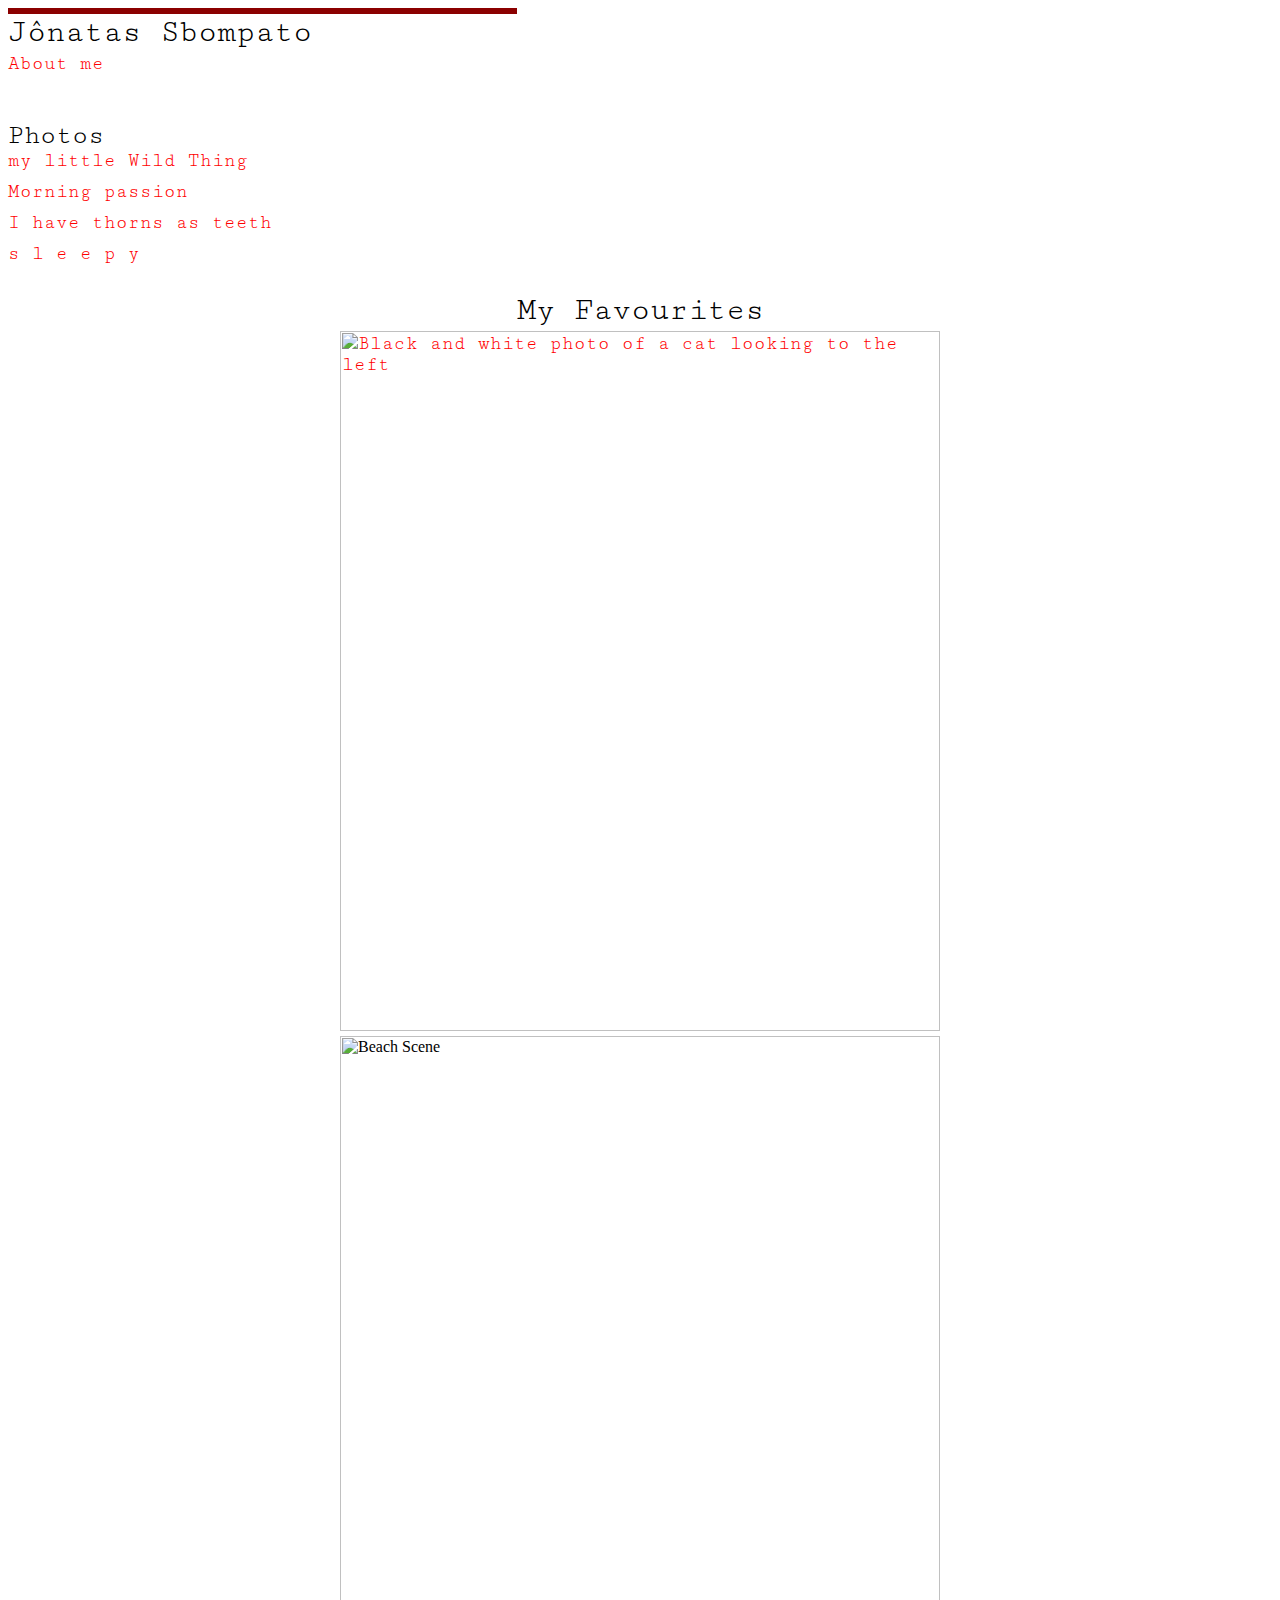
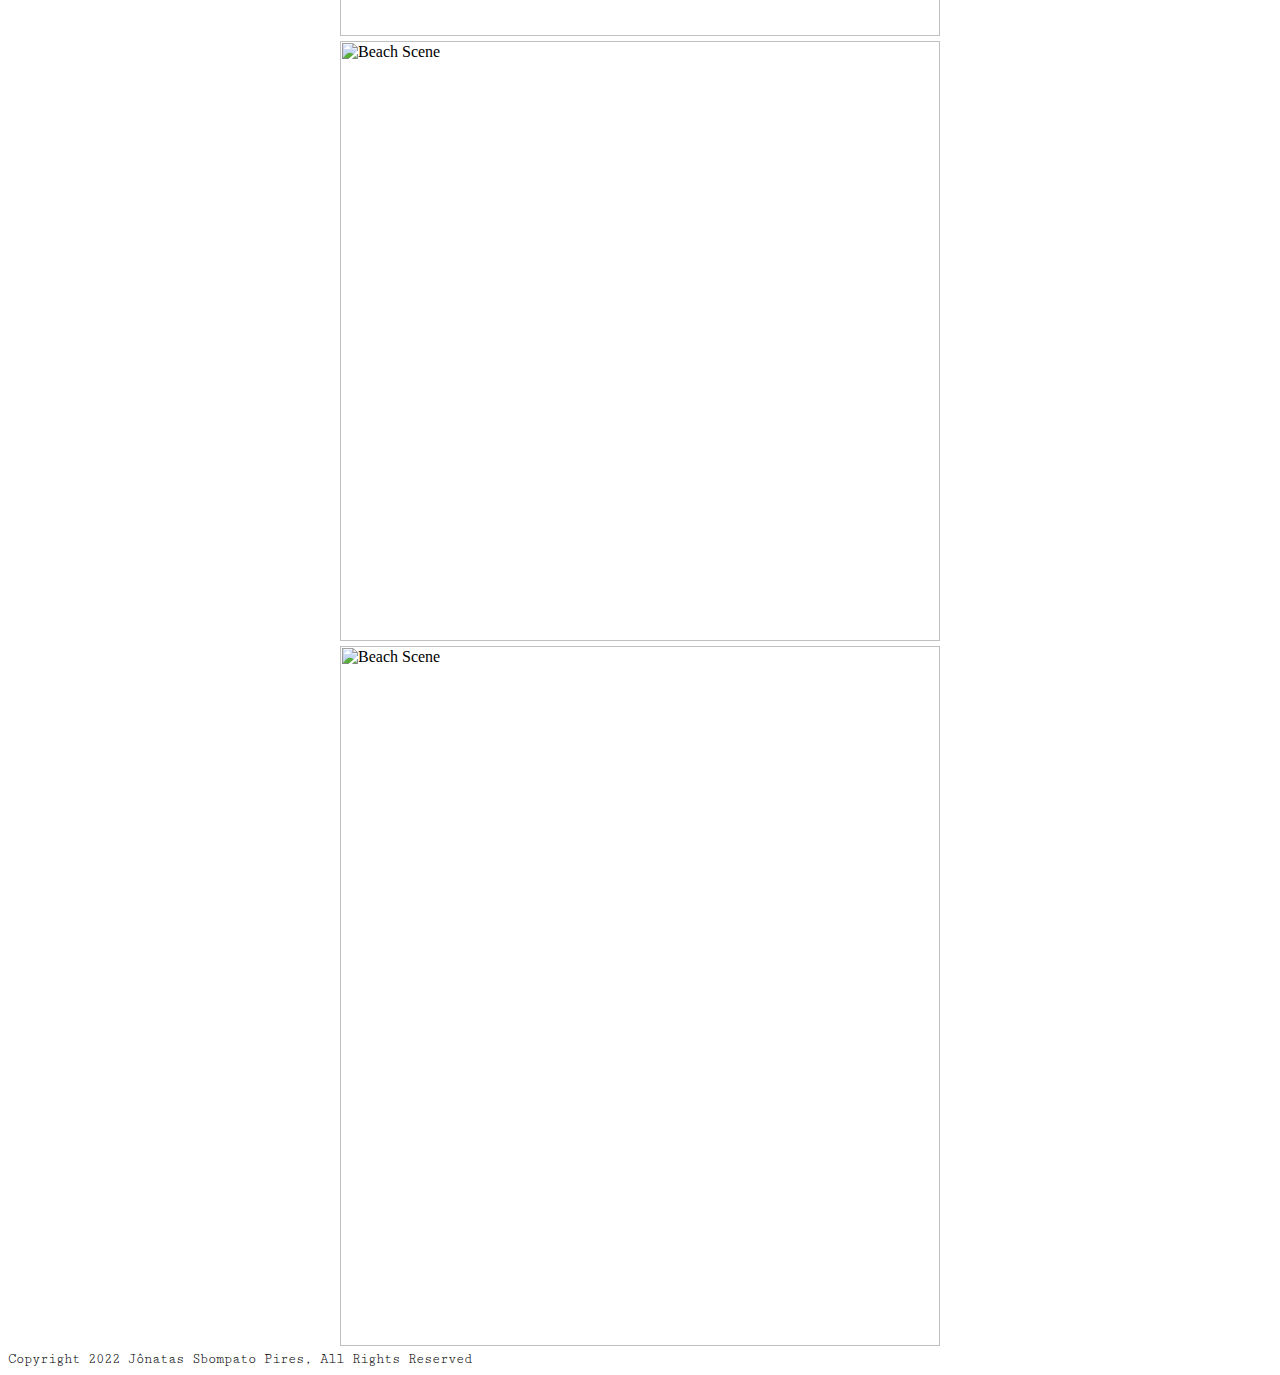
==== index.html @ 7a73be39 "Update index.html" ====
<head>
  <link rel="stylesheet" href="css/Photos.css">
  <link rel="preconnect" href="https://fonts.googleapis.com">
  <link rel="preconnect" href="https://fonts.gstatic.com" crossorigin>
  <link href="https://fonts.googleapis.com/css2?family=Bebas+Neue&family=Cutive+Mono&display=swap" rel="stylesheet">
  <!--font-family: 'Bebas Neue', cursive;
font-family: 'Cutive Mono', monospace;-->
  <header>
<div class="leftline"></div>
    <p>Jônatas Sbompato</p>

    <div class="links"><a href="aboutme.html" style="colour:red">About me</a></div>
    <br><br>
    <p class="subtitle">Photos
    <div class="links"><a href="mylittlewildthiing.html">my little Wild Thing</a></div>
    <div class="links"><a href="morningpassion.html">Morning passion</a></div>
    <div class="links"><a href="ihavethornsasteeth.html">I have thorns as teeth</a></div>
    <div class="links"><a href="sleepy.html">s l e e p y</a></div>
    </p>
    
  </header>

<body>
  <br>
  <div class="imgcontainer">
    <p style="text-align: center">My Favourites</p>
    <a href="ihavethornsasteeth"><img src="https://github.com/SbomJon/MildlyWildThing/blob/main/Images/52255340520_f6ab8a96ab_o.jpg?raw=true" alt="Black and white photo of a cat looking to the left" style="height: 700px"></a>
  
    <img src="https://github.com/SbomJon/MildlyWildThing/blob/main/Images/52256125145_72f8b3d9ac_o.jpg?raw=true" alt="Beach Scene">
    <img src="https://github.com/SbomJon/MildlyWildThing/blob/main/Images/52253879682_15ef19d568_o.jpg?raw=true" alt="Beach Scene">
    <img src="https://github.com/SbomJon/MildlyWildThing/blob/main/Images/52255885286_fd70d2ca0c_o.jpg?raw=true" alt="Beach Scene" style="height: 700px">
  </div>

</body>
<footer>
  <p style="font-size: 0.9em">Copyright 2022 Jônatas Sbompato Pires, All Rights Reserved</p>
---- css/Photos.css ----
.links{
  margin-bottom: 10px;
}

.subtitle {
  font-size: 1.7em;
  margin-bottom: -0px;
}

p {
  font-size: 2em;
  margin-bottom: 3px;
  margin-top: 0px;
  text-align: left;
  colour: white;
  font-family: 'Cutive Mono', monospace;
}
a {
  font-size: 1.2em;
  text-align: left;
  font-family: 'Cutive Mono', monospace;
  text-decoration: none;
}

a:link {
  color: red;
  background-color: transparent;
  text-decoration: none;
  background-image: linear-gradient(red, red);
background-size: 0% 0.01em;
background-position-y: 100%;
background-position-x: 0%;
background-repeat: no-repeat;
transition: background-size 0.2s ease-in-out;

}

a:visited {
  color: red;
  background-color: transparent;
  text-decoration: none;
}

a:hover {
  color: red;
  background-color: transparent;
  background-size: 100% 0.07em;

}

a:active {
  color: darkred;
  background-color: transparent;
  text-decoration: none;
}



img {
  display: block;
  margin-left: auto;
  margin-right: auto;
  object-fit: cover;
  width: 600px;
  height: 600px;
  padding-bottom: 5px;
}

imgcontainer {

  width: 610px;
  heigth: 600px;
}
.leftline {
  width:40%;
  border-style:solid;
  border-color:darkred;
  border-left:5px;
  white-space: nowrap;
  
}

::-moz-selection { /* Code for Firefox */
  color: black;
  background: darkred;
}

::selection {
  color: white;
  background: darkred;
}
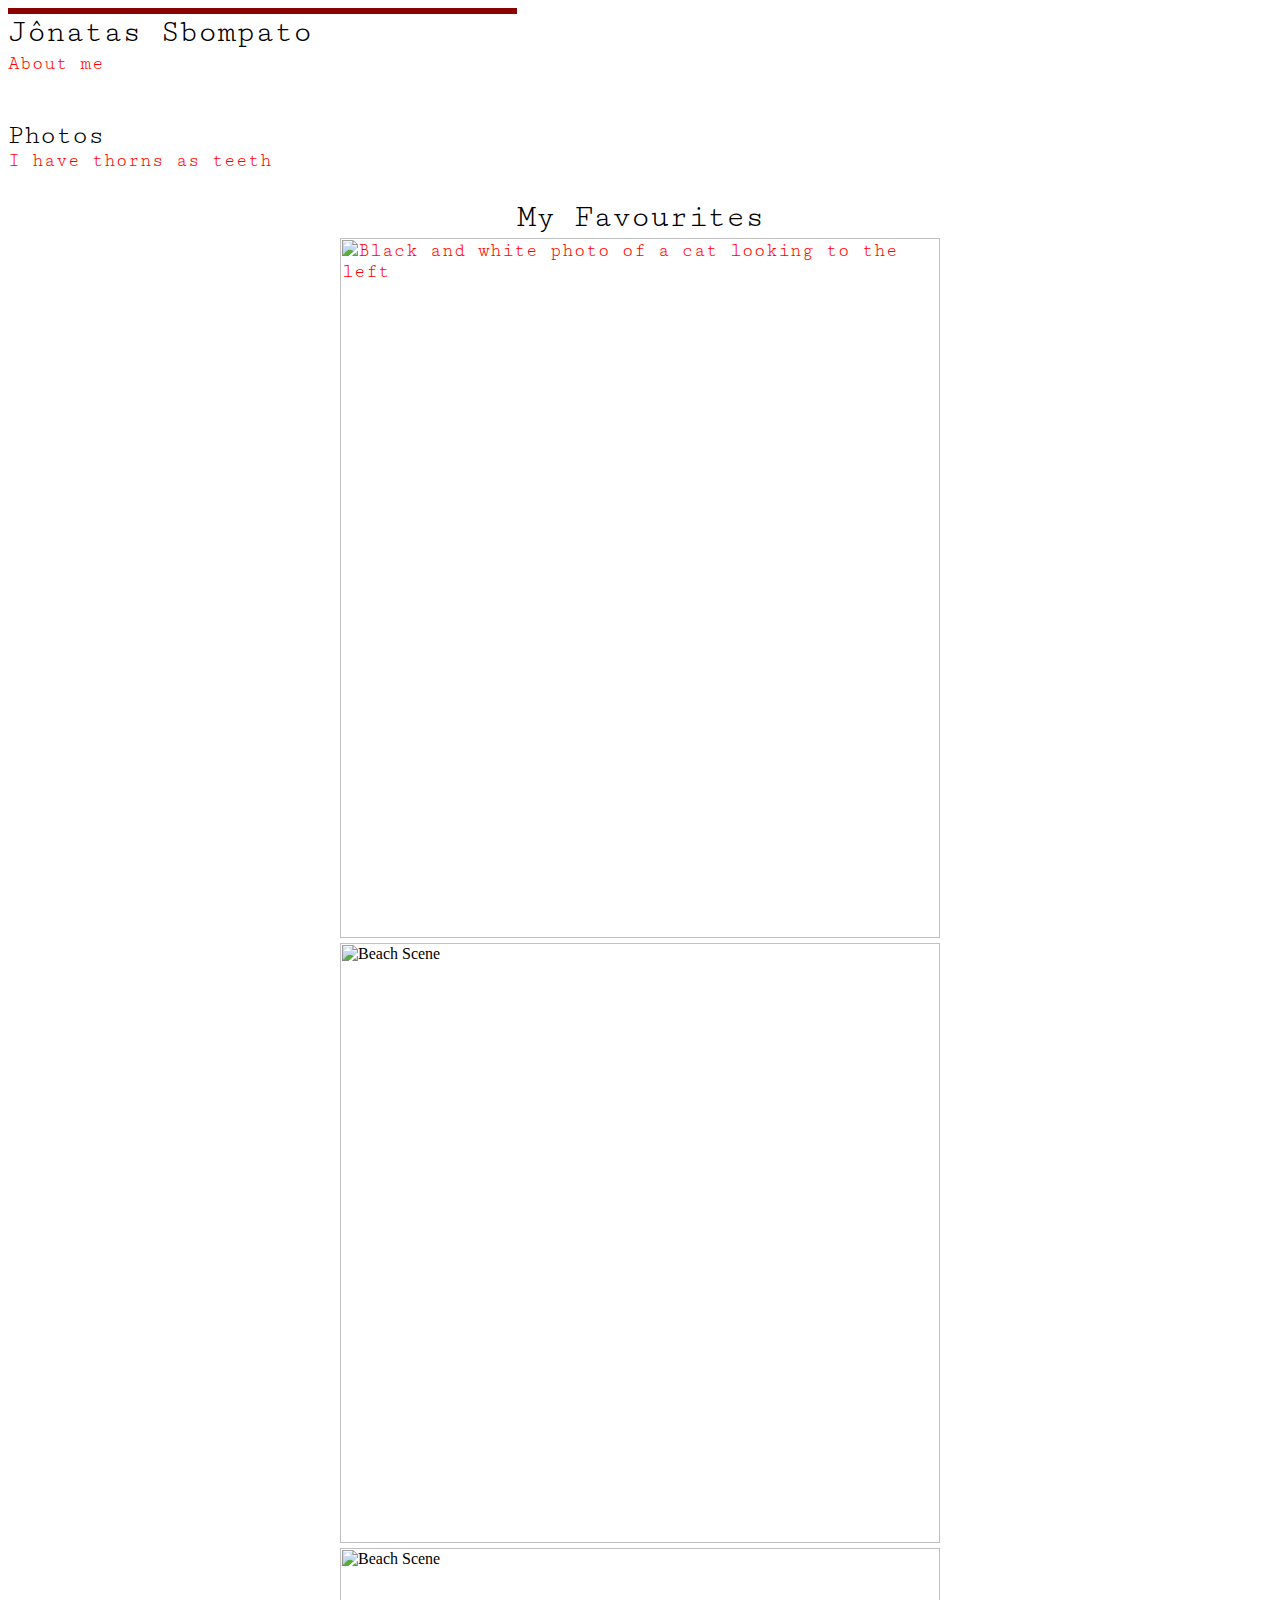
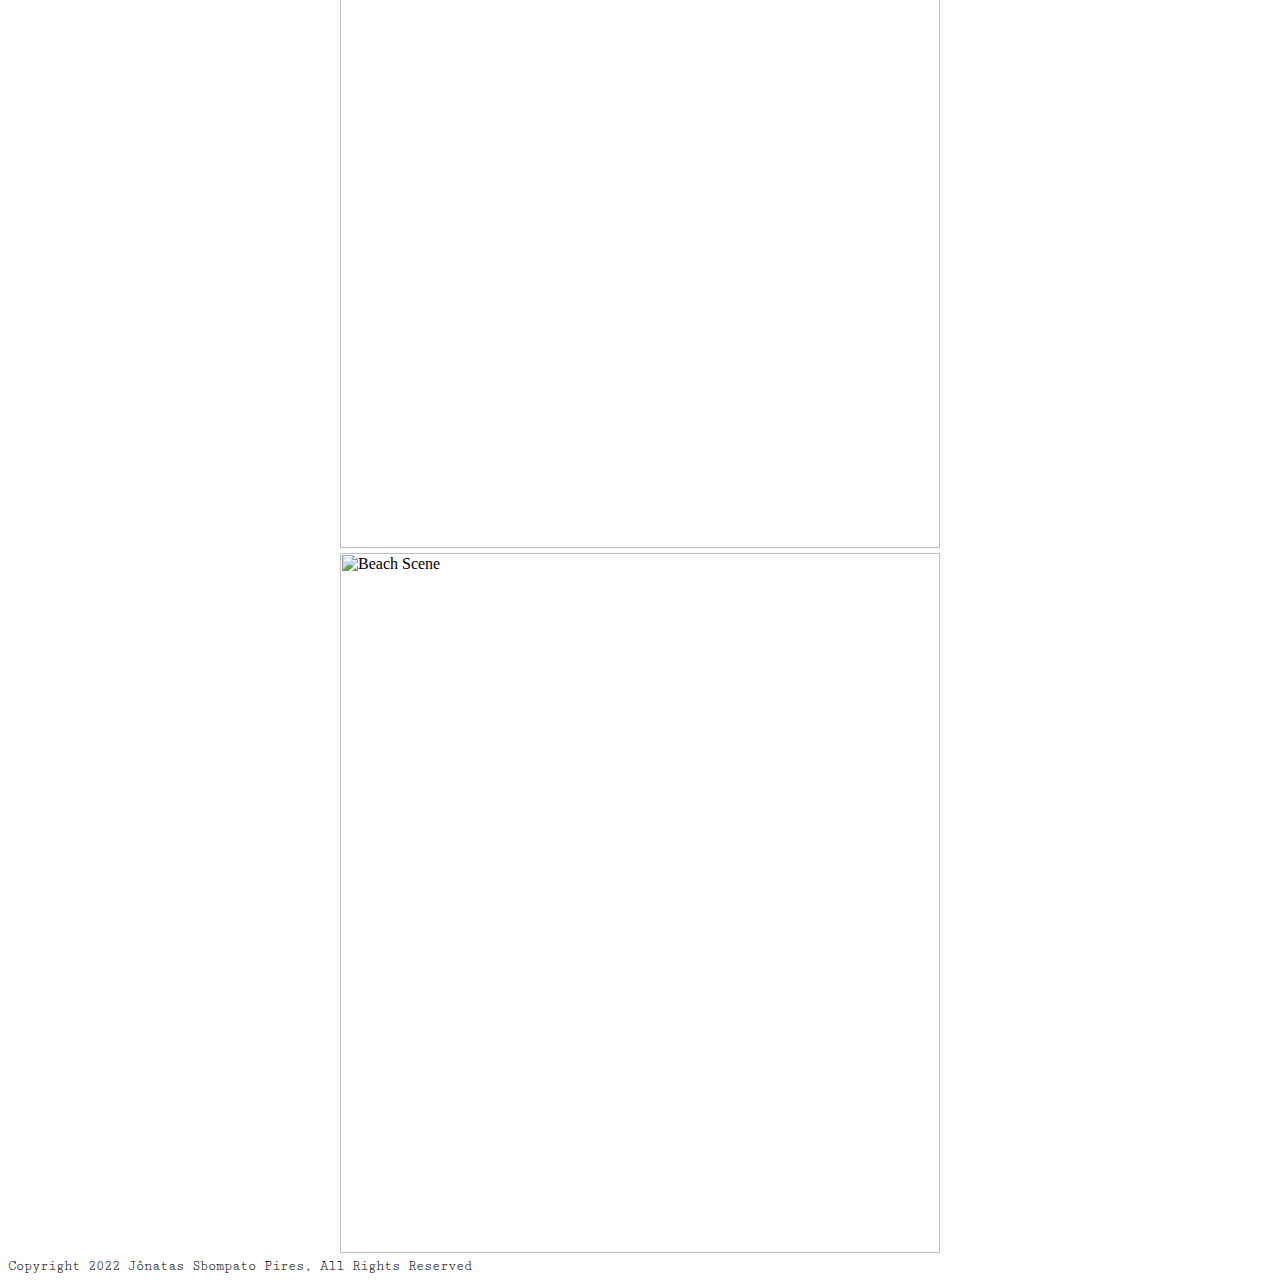
==== commit 75c1fa87: "Update index.html" ====
--- a/index.html
+++ b/index.html
@@ -12,10 +12,10 @@
     <div class="links"><a href="aboutme.html" style="colour:red">About me</a></div>
     <br><br>
     <p class="subtitle">Photos
-    <div class="links"><a href="mylittlewildthiing.html">my little Wild Thing</a></div>
-    <div class="links"><a href="morningpassion.html">Morning passion</a></div>
+    <!--<div class="links"><a href="mylittlewildthiing.html">my little Wild Thing</a></div>
+    <div class="links"><a href="morningpassion.html">Morning passion</a></div>-->
     <div class="links"><a href="ihavethornsasteeth.html">I have thorns as teeth</a></div>
-    <div class="links"><a href="sleepy.html">s l e e p y</a></div>
+    <!--<div class="links"><a href="sleepy.html">s l e e p y</a></div>-->
     </p>
     
   </header>
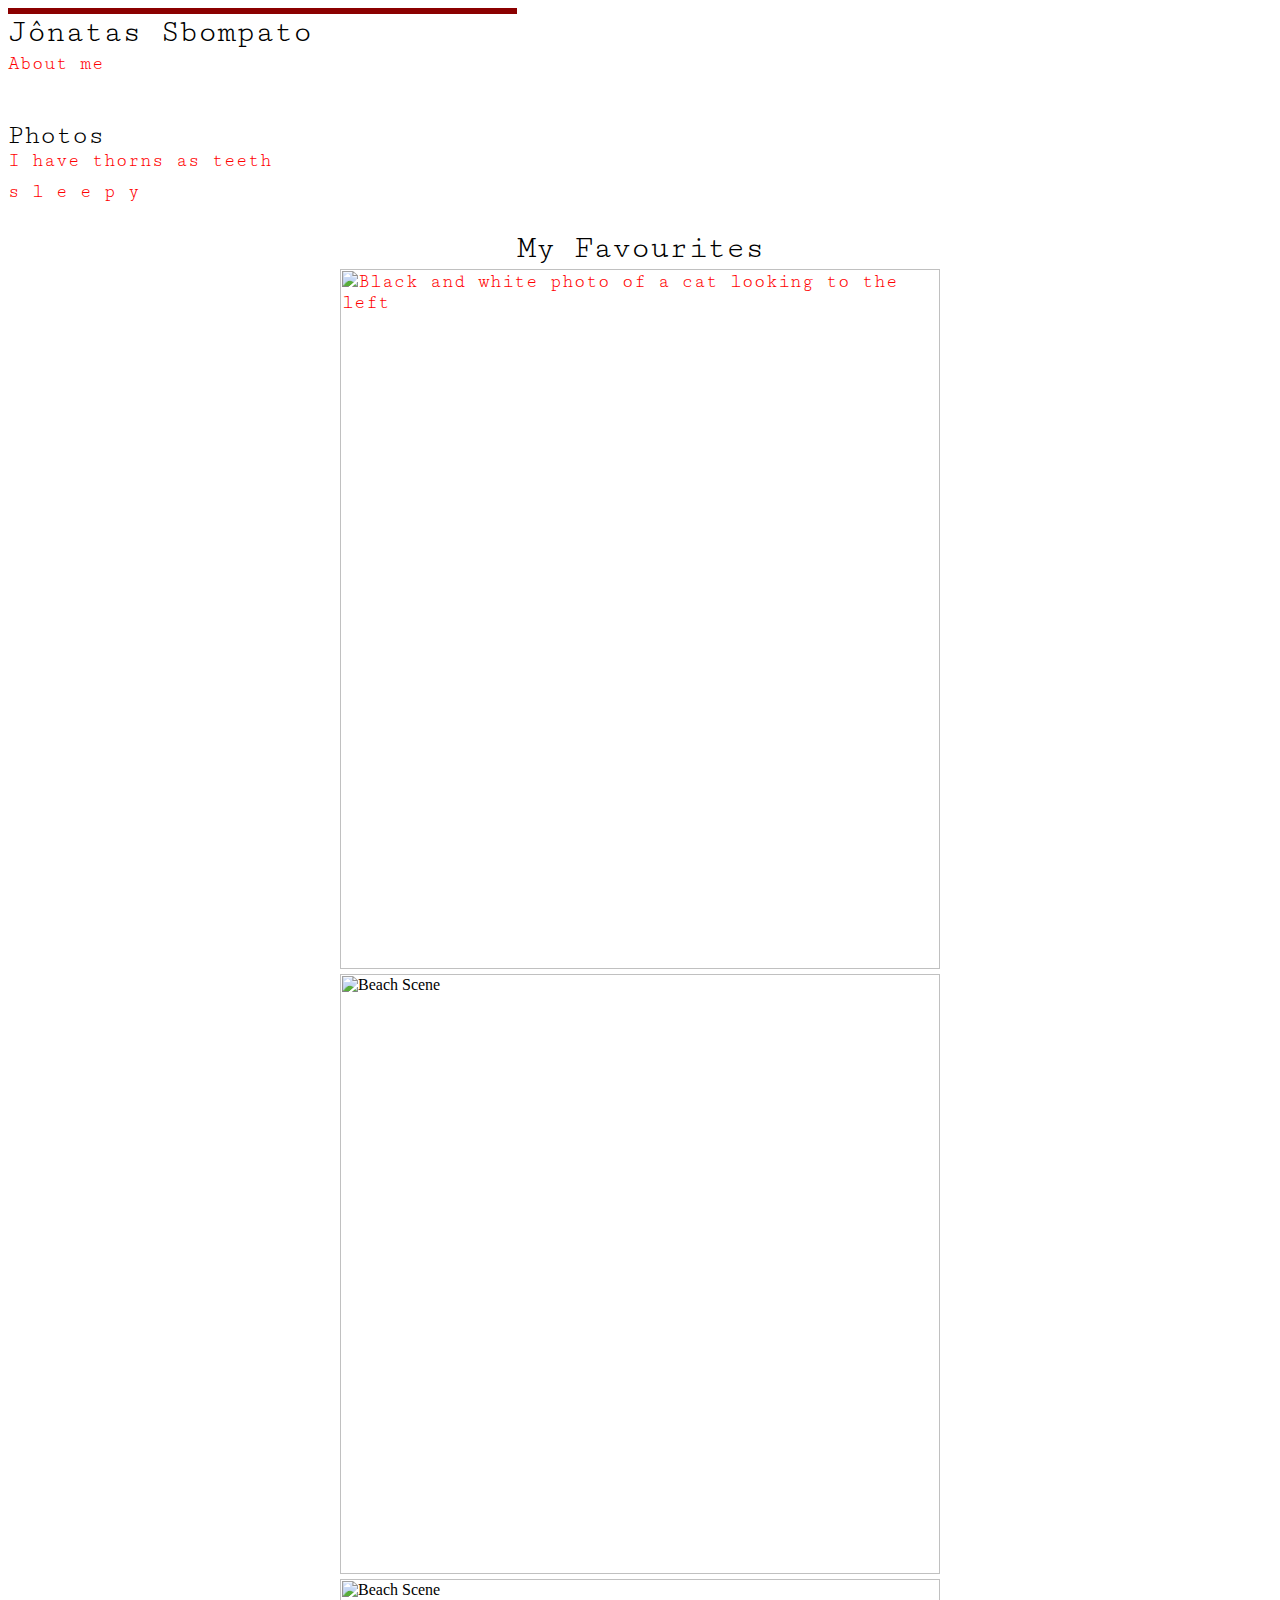
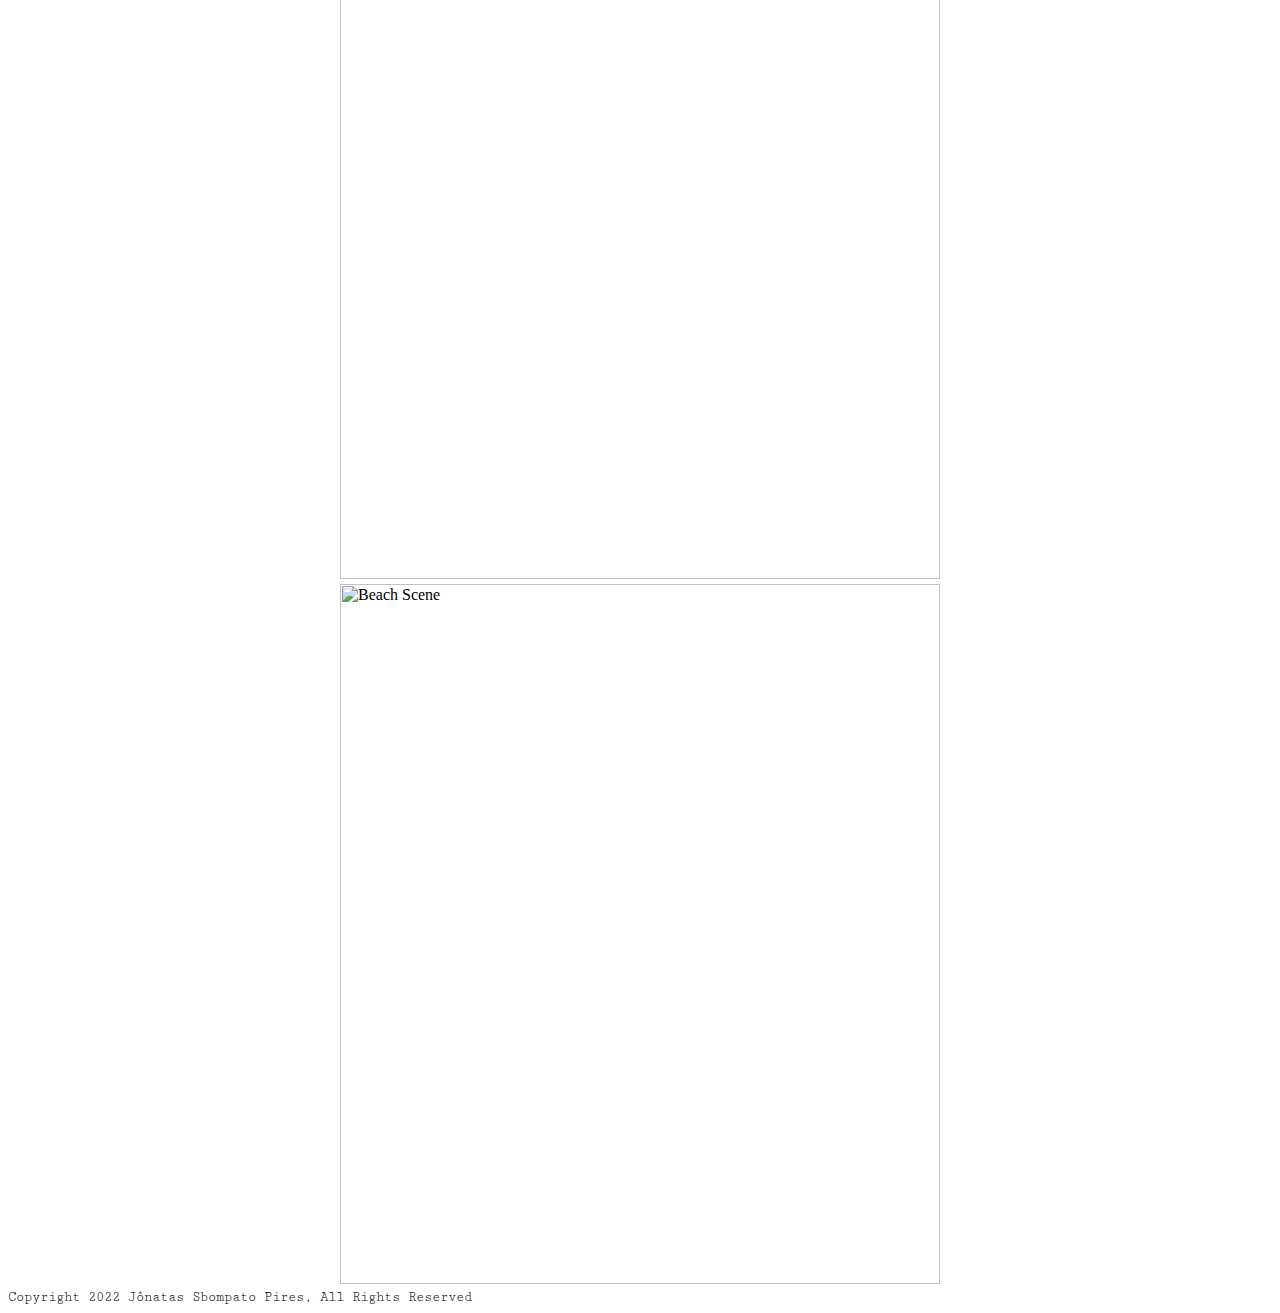
==== commit 7257f343: "Update index.html" ====
--- a/index.html
+++ b/index.html
@@ -15,7 +15,7 @@
     <!--<div class="links"><a href="mylittlewildthiing.html">my little Wild Thing</a></div>
     <div class="links"><a href="morningpassion.html">Morning passion</a></div>-->
     <div class="links"><a href="ihavethornsasteeth.html">I have thorns as teeth</a></div>
-    <!--<div class="links"><a href="sleepy.html">s l e e p y</a></div>-->
+    <div class="links"><a href="sleepy.html">s l e e p y</a></div>
     </p>
     
   </header>
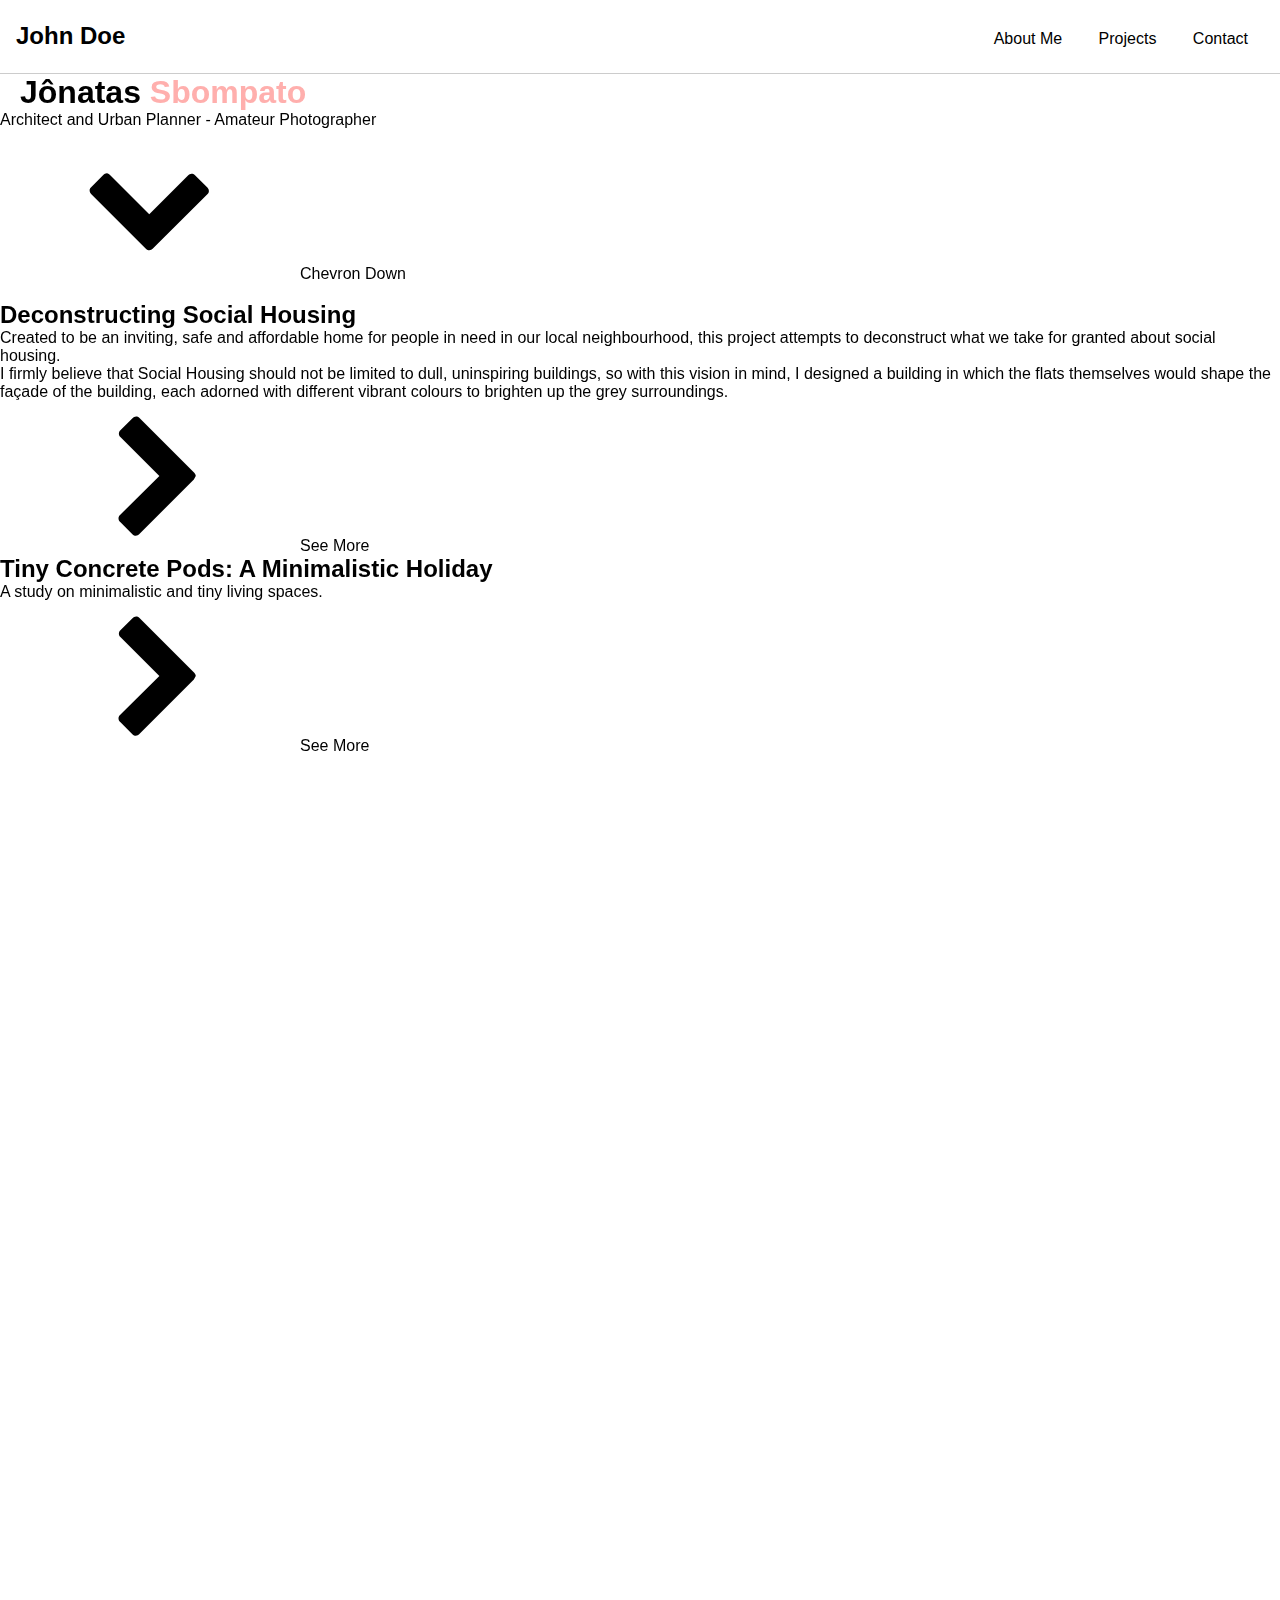
==== commit 3722635a: "Update and rename Index.html to index.html" ====
--- a/index.html
+++ b/index.html
@@ -1,36 +1,62 @@
+<!DOCTYPE html>
+<html>
 <head>
-  <link rel="stylesheet" href="css/Photos.css">
-  <link rel="preconnect" href="https://fonts.googleapis.com">
-  <link rel="preconnect" href="https://fonts.gstatic.com" crossorigin>
-  <link href="https://fonts.googleapis.com/css2?family=Bebas+Neue&family=Cutive+Mono&display=swap" rel="stylesheet">
-  <!--font-family: 'Bebas Neue', cursive;
-font-family: 'Cutive Mono', monospace;-->
-  <header>
-<div class="leftline"></div>
-    <p>Jônatas Sbompato</p>
+<style>
+  * {
+  margin: 0;
+  padding: 0;
+  border: none;
+  font-family: Arial, sans-serif;
+}
+  h1 {
+  margin-left: 20px;
+  
+  }
+  body {
+  font-family: Helvetica;
+  margin: 0;
+}
+a {
+  text-decoration: none;
+  color: #000;
+}
+.site-header { 
+  border-bottom: 1px solid #ccc;
+  padding: .5em 1em;
+  display: flex;
+  justify-content: space-between;
+}
 
-    <div class="links"><a href="aboutme.html" style="colour:red">About me</a></div>
-    <br><br>
-    <p class="subtitle">Photos
-    <!--<div class="links"><a href="mylittlewildthiing.html">my little Wild Thing</a></div>
-    <div class="links"><a href="morningpassion.html">Morning passion</a></div>-->
-    <div class="links"><a href="ihavethornsasteeth.html">I have thorns as teeth</a></div>
-    <div class="links"><a href="sleepy.html">s l e e p y</a></div>
-    </p>
-    
-  </header>
+.site-identity h1 {
+  font-size: 1.5em;
+  margin: .6em 0;
+  display: inline-block;
+}
 
-<body>
-  <br>
-  <div class="imgcontainer">
-    <p style="text-align: center">My Favourites</p>
-    <a href="ihavethornsasteeth"><img src="https://github.com/SbomJon/MildlyWildThing/blob/main/Images/52255340520_f6ab8a96ab_o.jpg?raw=true" alt="Black and white photo of a cat looking to the left" style="height: 700px"></a>
-  
-    <img src="https://github.com/SbomJon/MildlyWildThing/blob/main/Images/52256125145_72f8b3d9ac_o.jpg?raw=true" alt="Beach Scene">
-    <img src="https://github.com/SbomJon/MildlyWildThing/blob/main/Images/52253879682_15ef19d568_o.jpg?raw=true" alt="Beach Scene">
-    <img src="https://github.com/SbomJon/MildlyWildThing/blob/main/Images/52255885286_fd70d2ca0c_o.jpg?raw=true" alt="Beach Scene" style="height: 700px">
-  </div>
 
-</body>
-<footer>
-  <p style="font-size: 0.9em">Copyright 2022 Jônatas Sbompato Pires, All Rights Reserved</p>
+.site-navigation ul, 
+.site-navigation li {
+  margin: 0; 
+  padding: 0;
+}
+
+.site-navigation li {
+  display: inline-block;
+  margin: 1.4em 1em 1em 1em;
+}
+</style>
+  <header class="site-header">
+  <div class="site-identity">
+    <h1><a href="#">John Doe</a></h1>
+  </div>  
+  <nav class="site-navigation">
+    <ul class="nav">
+      <li><a href="#">About Me</a></li> 
+      <li><a href="#">Projects</a></li> 
+      <li><a href="#">Contact</a></li> 
+    </ul>
+  </nav>
+</header>
+</head>
+<body><svg xmlns="http://www.w3.org/2000/svg" version="1.1" xmlns:xlink="http://www.w3.org/1999/xlink" viewBox="0 0 40 40" display="none" width="0" height="0"><symbol id="icon-539e8a7dd31ef103fa8a43b109673d75" viewBox="0 0 40 40"><path d="M9.4,12.3l10.4,10.4l10.4-10.4c0.2-0.2,0.5-0.4,0.9-0.4c0.3,0,0.6,0.1,0.9,0.4l3.3,3.3c0.2,0.2,0.4,0.5,0.4,0.9 c0,0.4-0.1,0.6-0.4,0.9L20.7,31.9c-0.2,0.2-0.5,0.4-0.9,0.4c-0.3,0-0.6-0.1-0.9-0.4L4.3,17.3c-0.2-0.2-0.4-0.5-0.4-0.9 c0-0.4,0.1-0.6,0.4-0.9l3.3-3.3c0.2-0.2,0.5-0.4,0.9-0.4S9.1,12.1,9.4,12.3z"></path></symbol><symbol id="icon-6f1498c47b5f47672990badd5a8b1884" viewBox="0 0 40 40"><path d="M31.7,20.9L17.1,35.5c-0.2,0.2-0.5,0.4-0.9,0.4c-0.3,0-0.6-0.1-0.9-0.4l-3.3-3.3c-0.2-0.2-0.4-0.5-0.4-0.9 c0-0.3,0.1-0.6,0.4-0.9L22.5,20L12.1,9.6c-0.2-0.2-0.4-0.5-0.4-0.9c0-0.3,0.1-0.6,0.4-0.9l3.3-3.3c0.2-0.2,0.5-0.4,0.9-0.4 c0.3,0,0.6,0.1,0.9,0.4l14.6,14.6c0.2,0.2,0.4,0.5,0.4,0.9C32,20.3,31.9,20.6,31.7,20.9z"></path></symbol><symbol id="icon-c0646d28bbeb18e39eb973f96b44bd0f" viewBox="0 0 40 40"><path d="M34.9,30.5V15.6c-0.4,0.4-0.8,0.9-1.4,1.2c-3.4,2.7-6.2,4.8-8.2,6.6c-0.6,0.5-1.1,0.9-1.6,1.2c-0.4,0.3-0.9,0.6-1.7,0.9 c-0.7,0.3-1.4,0.5-2,0.5l0,0c-0.6,0-1.2-0.2-2-0.5c-0.7-0.3-1.2-0.6-1.7-0.9c-0.4-0.3-0.9-0.7-1.6-1.2c-2.1-1.7-4.8-3.8-8.2-6.6 c-0.5-0.4-0.9-0.8-1.4-1.2v14.9c0,0.2,0.1,0.3,0.2,0.4C5.7,31,5.9,31.1,6,31.1h28.4c0.2,0,0.3-0.1,0.4-0.2 C34.8,30.8,34.9,30.7,34.9,30.5L34.9,30.5z M34.9,10.2V9.7c0,0,0-0.1,0-0.2c0-0.1,0-0.2-0.1-0.2c-0.1,0-0.1,0-0.1-0.2 c0-0.1-0.1-0.2-0.2-0.1c-0.1,0-0.2,0-0.3,0H5.8C5.6,8.9,5.4,9,5.3,9.1C5.2,9.2,5.1,9.3,5.1,9.5c0,2.2,0.9,4,2.8,5.5 c2.5,2,5.1,4,7.7,6.1c0.1,0.1,0.3,0.2,0.7,0.5c0.4,0.3,0.6,0.5,0.9,0.7c0.2,0.2,0.5,0.4,0.8,0.6c0.3,0.2,0.7,0.4,0.9,0.5 c0.3,0.1,0.6,0.2,0.8,0.2l0,0c0.2,0,0.5-0.1,0.8-0.2c0.3-0.1,0.6-0.3,0.9-0.5c0.3-0.2,0.6-0.4,0.8-0.6c0.2-0.2,0.5-0.4,0.9-0.7 c0.4-0.3,0.6-0.5,0.6-0.5c2.7-2.1,5.3-4.2,7.7-6.1c0.7-0.5,1.4-1.2,2-2.2C34.6,11.8,34.9,11,34.9,10.2L34.9,10.2z M37.3,9.5v21 c0,0.8-0.3,1.6-0.9,2.2s-1.4,0.9-2.2,0.9H5.8c-0.8,0-1.6-0.3-2.2-0.9c-0.6-0.6-0.9-1.4-0.9-2.2v-21c0-0.8,0.3-1.6,0.9-2.2 s1.4-0.9,2.2-0.9h28.4c0.8,0,1.6,0.3,2.2,0.9S37.3,8.7,37.3,9.5z"></path></symbol><symbol id="icon-85976685de3e4af37529a1ce5d57d2a7" viewBox="0 0 40 40"><path d="M20,7c4.2,0,4.7,0,6.3,0.1c1.5,0.1,2.3,0.3,3,0.5C30,8,30.5,8.3,31.1,8.9c0.5,0.5,0.9,1.1,1.2,1.8c0.2,0.5,0.5,1.4,0.5,3 C33,15.3,33,15.8,33,20s0,4.7-0.1,6.3c-0.1,1.5-0.3,2.3-0.5,3c-0.3,0.7-0.6,1.2-1.2,1.8c-0.5,0.5-1.1,0.9-1.8,1.2 c-0.5,0.2-1.4,0.5-3,0.5C24.7,33,24.2,33,20,33s-4.7,0-6.3-0.1c-1.5-0.1-2.3-0.3-3-0.5C10,32,9.5,31.7,8.9,31.1 C8.4,30.6,8,30,7.7,29.3c-0.2-0.5-0.5-1.4-0.5-3C7,24.7,7,24.2,7,20s0-4.7,0.1-6.3c0.1-1.5,0.3-2.3,0.5-3C8,10,8.3,9.5,8.9,8.9 C9.4,8.4,10,8,10.7,7.7c0.5-0.2,1.4-0.5,3-0.5C15.3,7.1,15.8,7,20,7z M20,4.3c-4.3,0-4.8,0-6.5,0.1c-1.6,0-2.8,0.3-3.8,0.7 C8.7,5.5,7.8,6,6.9,6.9C6,7.8,5.5,8.7,5.1,9.7c-0.4,1-0.6,2.1-0.7,3.8c-0.1,1.7-0.1,2.2-0.1,6.5s0,4.8,0.1,6.5 c0,1.6,0.3,2.8,0.7,3.8c0.4,1,0.9,1.9,1.8,2.8c0.9,0.9,1.7,1.4,2.8,1.8c1,0.4,2.1,0.6,3.8,0.7c1.6,0.1,2.2,0.1,6.5,0.1 s4.8,0,6.5-0.1c1.6-0.1,2.9-0.3,3.8-0.7c1-0.4,1.9-0.9,2.8-1.8c0.9-0.9,1.4-1.7,1.8-2.8c0.4-1,0.6-2.1,0.7-3.8 c0.1-1.6,0.1-2.2,0.1-6.5s0-4.8-0.1-6.5c-0.1-1.6-0.3-2.9-0.7-3.8c-0.4-1-0.9-1.9-1.8-2.8c-0.9-0.9-1.7-1.4-2.8-1.8 c-1-0.4-2.1-0.6-3.8-0.7C24.8,4.3,24.3,4.3,20,4.3L20,4.3L20,4.3z"></path><path d="M20,11.9c-4.5,0-8.1,3.7-8.1,8.1s3.7,8.1,8.1,8.1s8.1-3.7,8.1-8.1S24.5,11.9,20,11.9z M20,25.2c-2.9,0-5.2-2.3-5.2-5.2 s2.3-5.2,5.2-5.2s5.2,2.3,5.2,5.2S22.9,25.2,20,25.2z"></path><path d="M30.6,11.6c0,1-0.8,1.9-1.9,1.9c-1,0-1.9-0.8-1.9-1.9s0.8-1.9,1.9-1.9C29.8,9.7,30.6,10.5,30.6,11.6z"></path></symbol><symbol id="icon-857fcca60a35dcd1cf78e417486bfdf1" viewBox="0 0 40 40"><path d="M32.3,32.4c-3.1,3.1-7.4,5.2-12.2,5.2c-5,0-9.2-2.2-12.2-5.2h0c-2.8-2.8-5.1-6.7-5.2-12.1c0,0,0,0,0,0 c0-3,1.1-6.7,2.4-8.9c1.8-3,5.3-6.2,9.4-7.6c1.5-0.5,3.3-0.7,5-0.8c0.2,0,0.4,0,0.6,0c7.7,0,13,4.6,15.5,10.1c1,2.2,1.6,4.6,1.6,7.1 C37.5,25.6,35.2,29.6,32.3,32.4z M9.3,11.9c0.2-0.3,0.4-0.6,0.7-0.8c0.2-0.2,0.4-0.5,0.6-0.8C10,9.8,9.6,9.2,9.1,8.7 C8.8,9.1,8.5,9.3,8.2,9.6c-0.3,0.3-0.6,0.6-0.7,1C8.1,11.1,8.6,11.5,9.3,11.9z M7.6,14.7c0.3-0.6,0.7-1.2,1-1.8 c-0.3-0.2-0.6-0.5-0.9-0.7c-0.3-0.2-0.6-0.4-1-0.6c-0.2,0.4-0.4,0.8-0.6,1.1c-0.2,0.4-0.4,0.7-0.5,1.1C6.2,14.2,6.8,14.5,7.6,14.7z M6,27.7c0.1,0.2,0.2,0.5,0.4,0.7c0.1,0.2,0.2,0.3,0.3,0.4c0.6-0.4,1.2-0.8,1.9-1.3c0-0.1-0.1-0.2-0.2-0.3c-0.1-0.1-0.2-0.3-0.3-0.6 c-0.1-0.1-0.1-0.1-0.2-0.2c-0.1-0.1-0.1-0.2-0.1-0.3c-0.1-0.2-0.1-0.3-0.2-0.4c0,0,0,0,0,0c-0.7,0.3-1.4,0.5-2.1,0.8 C5.6,26.9,5.8,27.3,6,27.7L6,27.7z M11.1,33.5c0.3,0.3,0.7,0.5,1.1,0.6c0.3-0.7,0.7-1.3,1-2c-0.5-0.4-1-0.8-1.7-1.1 c-0.2,0.3-0.5,0.6-0.8,0.9c-0.3,0.3-0.5,0.5-0.7,0.8C10.5,32.9,10.8,33.2,11.1,33.5L11.1,33.5z M19.4,36.2c0.1,0,0.1,0,0.2,0 c0-0.7,0-1.5,0-2.2c-0.4,0-0.7-0.1-1-0.1c-0.3-0.1-0.6-0.1-1-0.1c-0.2,0.8-0.4,1.4-0.5,2.2C17.7,36.1,18.5,36.2,19.4,36.2z M32.7,25.8c-0.3,0.6-0.6,1.2-0.9,1.8c0.7,0.4,1.2,0.9,1.8,1.3v0c0.5-0.7,0.9-1.3,1.2-2.2C34.1,26.3,33.4,26,32.7,25.8z M33.7,22.6 c-0.2,0.7-0.4,1.3-0.5,1.9c0.7,0.3,1.3,0.6,2.1,0.8v0c0.2-0.8,0.5-1.6,0.6-2.4C35.2,22.7,34.4,22.7,33.7,22.6z M28.8,9.6L28.8,9.6 C29,9.3,29.3,9,29.6,8.7c0.3-0.3,0.5-0.5,0.7-0.9c-0.6-0.5-1.3-1-2.1-1.4c-0.3,0.7-0.7,1.4-1,2C27.8,8.8,28.3,9.2,28.8,9.6z M20.8,6.5c0.7,0.1,1.4,0.1,2,0.3l0,0c0.3-0.7,0.4-1.4,0.6-2.2c-0.7-0.2-1.5-0.3-2.4-0.3c0,0-0.1,0-0.1,0C20.8,5,20.8,5.8,20.8,6.5z M20.8,7.8c0,0.8,0,1.6,0,2.3c1.2,0.1,2.2,0.4,3.1,0.7v0c0.1-0.4,0.3-0.7,0.5-1.1c0.2-0.3,0.4-0.7,0.5-1C23.7,8.3,22.4,7.9,20.8,7.8 z M27.6,33c0.2,0.3,0.4,0.6,0.5,1c0.8-0.4,1.5-0.8,2.1-1.5c-0.3-0.3-0.5-0.6-0.7-0.9c-0.2-0.3-0.5-0.6-0.8-0.8 c-0.5,0.4-0.9,0.8-1.5,1.1C27.2,32.4,27.4,32.7,27.6,33L27.6,33z M25.1,11.4c1,0.6,1.7,1.4,2.6,1.9v0c0.6-0.5,1.2-0.9,1.7-1.4 c-0.9-1-2-1.9-3.3-2.6C25.7,9.9,25.5,10.7,25.1,11.4z M29.3,13.7c-0.3,0.2-0.6,0.5-0.8,0.8c0.5,0.9,1,1.8,1.4,2.9 c0.7-0.1,1.4-0.4,2.2-0.5c-0.4-1.5-1-2.8-1.9-3.8C29.9,13.3,29.6,13.5,29.3,13.7z M29.8,23.1c-0.3,1-0.7,2-1.3,2.8 c0.4,0.6,1.1,1,1.8,1.5c0.8-1,1.4-2.3,1.8-3.8C31.3,23.4,30.6,23.2,29.8,23.1z M30.1,21.8c0.8,0.1,1.5,0.4,2.2,0.5 c0.1-0.6,0.2-1.4,0.2-2.1c0-0.7-0.1-1.5-0.2-2.1c-0.8,0.1-1.5,0.3-2.2,0.5c0.1,0.5,0.1,1.1,0.1,1.6C30.2,20.8,30.2,21.3,30.1,21.8z M25.9,32.7c-0.3,0.2-0.6,0.3-0.9,0.4c-0.3,0.1-0.6,0.2-0.9,0.3c0.2,0.7,0.3,1.5,0.6,2.2h0c0.9-0.2,1.6-0.5,2.3-0.9 C26.7,34,26.3,33.3,25.9,32.7z M26,31.1c1.4-0.6,2.5-1.5,3.4-2.7c-0.6-0.5-1.2-0.9-1.8-1.4c-0.7,0.9-1.7,1.4-2.5,2.1 C25.5,29.8,25.8,30.5,26,31.1z M26,7.8L26,7.8c0.4-0.7,0.8-1.3,1-2c-0.8-0.3-1.5-0.7-2.4-0.9c-0.1,0.8-0.4,1.5-0.5,2.2 C24.8,7.3,25.4,7.6,26,7.8z M32,29.2c-0.3-0.2-0.6-0.4-1-0.6c-0.4,0.5-0.8,1-1.2,1.4c0.4,0.6,0.9,1.1,1.5,1.7h0 c0.6-0.7,1.3-1.2,1.7-1.9C32.6,29.7,32.3,29.4,32,29.2z M23.3,35.9c-0.1-0.4-0.2-0.8-0.2-1.2c-0.1-0.4-0.2-0.7-0.3-1 c-0.6,0.2-1.3,0.2-1.9,0.3c0,0.7,0,1.5,0,2.2c0.1,0,0.1,0,0.2,0l0,0C21.9,36.2,22.6,36.1,23.3,35.9z M20.7,31.9c0,0.3,0,0.6,0.1,0.8 c1.6-0.1,2.9-0.5,4.1-0.9c-0.3-0.8-0.6-1.5-1-2.1c-0.9,0.4-2.1,0.6-3.1,0.8c0,0.1,0,0.1,0,0.2C20.7,31.1,20.7,31.5,20.7,31.9z M29,20.3c0-1.2-0.2-2.6-0.8-3.9c-0.3-0.5-0.7-1.2-1-1.5c-1.4-1.9-3.9-3.4-7-3.4c-0.4,0-0.8,0-1.3,0.1c-2.3,0.3-4.3,1.5-5.5,2.9 c-1.1,1.2-1.9,2.9-2.1,4.8v0c0,0.3,0,0.6,0,0.9c0,3,1.4,5.4,3,6.8c0.6,0.5,1.4,1,2,1.3c1.2,0.6,2.5,0.8,3.7,0.8 c2.2,0,4.3-0.8,5.9-2.2c1.6-1.4,2.8-3.4,3-5.7C29,20.9,29,20.6,29,20.3z M15.4,8.7c0.3,0.7,0.6,1.4,0.9,2.1v0 c0.5-0.1,0.9-0.2,1.4-0.4c0.5-0.1,1-0.3,1.7-0.3c0-0.8,0-1.5,0-2.3C17.9,7.9,16.6,8.3,15.4,8.7z M11.7,12.6c0.3,0.2,0.6,0.4,0.9,0.7 c0.9-0.6,1.6-1.4,2.6-2c-0.1-0.3-0.3-0.6-0.4-0.9c-0.2-0.3-0.4-0.7-0.5-1.1c0,0,0,0,0,0c0,0,0,0,0,0C13,10.1,11.7,10.8,11,12 C11.2,12.2,11.4,12.4,11.7,12.6z M10.9,26.8c0.3-0.2,0.6-0.5,0.9-0.7c-0.6-1-0.9-2.1-1.5-3c-0.6,0.2-1.4,0.4-2.1,0.5 c0.3,1.6,1,2.7,1.7,3.9v0C10.3,27.2,10.6,27,10.9,26.8z M10.5,17.3c0.4-1,0.8-2,1.4-2.9c-0.6-0.5-1.2-1-1.8-1.4 c-0.8,1.1-1.4,2.3-1.8,3.8C9,17,9.7,17.2,10.5,17.3z M12.6,27c-0.7,0.5-1.3,0.9-1.8,1.5c0.9,1.1,2,1.9,3.3,2.6 c0.3-0.7,0.7-1.3,1-2.1C14.3,28.5,13.3,27.9,12.6,27z M15.3,31.8c1.2,0.4,2.5,0.8,4.1,0.9c0-0.8,0-1.6,0-2.3 c-1.2-0.1-2.2-0.4-3.1-0.7c-0.2,0.4-0.4,0.7-0.6,1C15.6,31,15.4,31.3,15.3,31.8z M10.1,18.5c-0.8-0.1-1.5-0.4-2.2-0.5 c-0.1,0.7-0.2,1.5-0.2,2.3l0,0c0,0.7,0.1,1.4,0.2,2c0.8-0.2,1.6-0.3,2.2-0.5c-0.1-0.4-0.1-0.9-0.1-1.4C10,19.7,10.1,19.1,10.1,18.5z M14.4,32.7c-0.4,0.7-0.8,1.3-1.1,2c0.8,0.4,1.5,0.7,2.4,0.9c0.1-0.4,0.2-0.8,0.3-1.1c0.1-0.4,0.2-0.7,0.2-1.1 C15.6,33.2,15,33,14.4,32.7z M9.2,28.6c-0.3,0.3-0.6,0.5-0.9,0.6c-0.3,0.2-0.6,0.4-0.8,0.6c0.4,0.7,1.1,1.3,1.7,1.9h0 c0.4-0.6,0.9-1.1,1.4-1.6C10.2,29.6,9.7,29,9.2,28.6z M10.9,8.7L10.9,8.7c0.2,0.3,0.5,0.6,0.8,0.8c0.3-0.3,0.6-0.4,0.9-0.6 c0.3-0.2,0.5-0.4,0.8-0.6c-0.4-0.6-0.7-1.3-1-1.9c-0.8,0.4-1.5,0.8-2.1,1.5C10.4,8.1,10.6,8.4,10.9,8.7z M16.3,7.1 c0-0.4-0.1-0.9-0.2-1.2c-0.1-0.2-0.1-0.5-0.2-0.7c-0.1-0.2-0.1-0.3-0.2-0.3c-0.9,0.2-1.6,0.5-2.3,0.9c0.3,0.7,0.7,1.4,1.1,2 C15,7.5,15.5,7.2,16.3,7.1z M19.6,6.5c0-0.7,0-1.5,0-2.2c-0.1,0-0.1,0-0.2,0c-0.9,0-1.7,0.1-2.3,0.3c0.1,0.8,0.3,1.4,0.5,2.2 c0.4,0,0.7-0.1,1-0.1C18.8,6.6,19.2,6.5,19.6,6.5z M30.5,11.2L30.5,11.2c0.2,0.3,0.4,0.5,0.6,0.7c0.6-0.5,1.2-0.9,1.8-1.2 c-0.4-0.8-1-1.4-1.8-1.9c-0.4,0.6-1,1.1-1.4,1.6C30,10.7,30.3,11,30.5,11.2z M34.9,13.9c-0.4-0.8-0.7-1.6-1.2-2.2 c-0.3,0.3-0.7,0.4-1,0.6c-0.4,0.2-0.7,0.4-0.8,0.7c0.3,0.5,0.6,1.1,0.9,1.7c0.4-0.1,0.8-0.3,1.2-0.4C34.3,14.3,34.6,14.1,34.9,13.9z M35.9,17.7c-0.1-0.9-0.4-1.7-0.6-2.5c-0.7,0.3-1.4,0.6-2.1,0.8c0.1,0.7,0.3,1.3,0.5,2c0,0,0,0,0,0v0C34.5,18,35.1,17.8,35.9,17.7z M36.1,19c-0.4,0-0.7,0.1-1.1,0.1c-0.4,0.1-0.7,0.1-1.1,0.1c0,0.7,0,1.3,0,2c0.7,0.1,1.5,0.2,2.2,0.3c0-0.4,0-0.8,0-1.1 C36.1,20,36.1,19.6,36.1,19z M6.6,17.9L6.6,17.9C6.8,17.3,7,16.7,7.1,16c-0.7-0.3-1.3-0.6-2.1-0.8c-0.2,0.8-0.5,1.6-0.6,2.5 C5.1,17.8,5.9,17.8,6.6,17.9z M4.2,21.5c0.1,0,0.1,0,0.2,0c0.6,0,1.4-0.2,2-0.2h0c0-0.7,0-1.4,0-2C5.7,19.1,5,19,4.2,18.9 c0,0.5,0,1,0,1.4C4.2,20.7,4.2,21.1,4.2,21.5z M7.1,24.5c-0.1-0.7-0.3-1.3-0.5-2c-0.8,0.1-1.5,0.2-2.2,0.3c0.1,0.9,0.4,1.6,0.6,2.5 v0C5.8,25.1,6.4,24.8,7.1,24.5z M20.7,30.6C20.7,30.6,20.7,30.6,20.7,30.6C20.7,30.6,20.7,30.6,20.7,30.6L20.7,30.6z"></path></symbol></svg><div id="wrapper"><div id="main"><div class="inner"><div id="container26" class="container default full screen" style="--element-top: 0; --onvisible-speed: 1s; --onvisible-background-color: rgba(0,0,0,0.001);"><div class="wrapper"><div class="inner"><h1 id="text03" style="opacity: 1; transform: none;">Jônatas <span style="color: #ffafad">Sbompato</span></h1><p id="text26" style="opacity: 1; transform: none;">Architect and Urban Planner - Amateur Photographer</p><ul id="icons02" class="style1 icons"><li style="opacity: 1; transform: none;"><a class="n01" href="#begin"><svg aria-labelledby="icon-title"><title id="icon-title">Chevron Down</title><use xlink:href="#icon-539e8a7dd31ef103fa8a43b109673d75"></use></svg><span class="label">Chevron Down</span></a></li></ul></div></div></div><div id="container19" data-scroll-id="begin" data-scroll-behavior="center" data-scroll-offset="0" data-scroll-speed="3" data-scroll-invisible="1" class="style4 container columns full screen" style="opacity: 0; transform: translateX(-1.6875rem);"><div class="wrapper"><div class="inner"><div><div id="image07" class="style1 image full" data-position="center" style="opacity: 0; transform: scale(0.97);"><span class="frame deferred" style="background-image: url(&quot;[data-uri]%2BPHJlY3QgZmlsbD0iIzYzNWQ1OCIgd2lkdGg9IjEwMCUiIGhlaWdodD0iMTAwJSIvPjwvc3ZnPg%3D%3D&quot;); background-size: 100% 100%; background-position: left top; background-repeat: no-repeat;"><img src="[data-uri]%2BPHJlY3QgZmlsbD0iIzYzNWQ1OCIgd2lkdGg9IjEwMCUiIGhlaWdodD0iMTAwJSIvPjwvc3ZnPg%3D%3D" data-src="assets/images/image07.jpg?v=4a7ca02e" alt="" style="opacity: 0; transition: opacity 0.375s ease-in-out 0s;"></span></div></div><div><h2 id="text05" class="style1">Deconstructing Social Housing</h2><p id="text02" class="style3">Created to be an inviting, safe and affordable home for people in need in our local neighbourhood, this project attempts to deconstruct what we take for granted about social housing.</p><p id="text15" class="style3">I firmly believe that Social Housing should not be limited to dull, uninspiring buildings, so with this vision in mind, I designed a building in which the flats themselves would shape the façade of the building, each adorned with different vibrant colours to brighten up the grey surroundings.</p><ul id="buttons03" class="style1 buttons"><li><a href="#" class="button n01"><svg aria-labelledby="icon-title"><title id="icon-title">Chevron Right</title><use xlink:href="#icon-6f1498c47b5f47672990badd5a8b1884"></use></svg><span class="label">See More</span></a></li></ul></div></div></div></div><div id="container05" class="style5 container columns full screen" style="opacity: 0; transform: translateX(1.6875rem);"><div class="wrapper"><div class="inner"><div><h2 id="text10" class="style1">Tiny Concrete Pods: A Minimalistic Holiday</h2><p id="text11" class="style3">A study on minimalistic and tiny living spaces.</p><ul id="buttons02" class="style1 buttons"><li><a href="#" class="button n01"><svg aria-labelledby="icon-title"><title id="icon-title">Chevron Right</title><use xlink:href="#icon-6f1498c47b5f47672990badd5a8b1884"></use></svg><span class="label">See More</span></a></li></ul></div><div><div id="image03" class="style1 image full" data-position="center" style="opacity: 0; transform: scale(0.97);"><span class="frame deferred" style="background-image: url(&quot;[data-uri]%2BPHJlY3QgZmlsbD0iIzYzNWQ1OCIgd2lkdGg9IjEwMCUiIGhlaWdodD0iMTAwJSIvPjwvc3ZnPg%3D%3D&quot;); background-size: 100% 100%; background-position: left top; background-repeat: no-repeat;"><img src="[data-uri]%2BPHJlY3QgZmlsbD0iIzYzNWQ1OCIgd2lkdGg9IjEwMCUiIGhlaWdodD0iMTAwJSIvPjwvc3ZnPg%3D%3D" data-src="assets/images/image03.jpg?v=4a7ca02e" alt="" style="opacity: 0; transition: opacity 0.375s ease-in-out 0s;"></span></div></div></div></div></div><div id="container12" class="style4 container columns full screen" style="opacity: 0; transform: translateX(-1.6875rem);"><div class="wrapper"><div class="inner"><div><div id="image05" class="style1 image full" data-position="center" style="opacity: 0; transform: scale(0.97);"><span class="frame"><img src="assets/images/image05.jpg?v=4a7ca02e" alt=""></span></div></div><div><h2 id="text20" class="style1">Sit amet dictum</h2><p id="text24" class="style3">Dictum non consectetur a erat nam at. Urna nunc id cursus metus aliquam eleifend mi in. Ut placerat orci nulla pellentesque dignissim enim sit amet. Magna consequat veroeros etiam.</p></div></div></div></div><div id="container01" class="style1 container default" style="opacity: 0; transform: translateX(-1.6875rem);"><div class="wrapper"><div class="inner"><h2 id="text17" class="style1">Accumsan sit amet</h2><p id="text49" class="style3">Quam elementum pulvinar etiam non quam lacus suspendisse faucibus interdum. Pretium quam vulputate dignissim suspendisse in est ante.</p></div></div></div><div id="image11" class="style2 image full screen" data-position="center" style="opacity: 0; transform: translateY(1.6875rem);"><span class="frame"><img src="assets/images/image11.jpg?v=4a7ca02e" alt=""></span></div><div id="container02" class="style2 container default" style="opacity: 0; transform: translateX(1.6875rem);"><div class="wrapper"><div class="inner"><h2 id="text50" class="style1">Augue eget</h2><p id="text68" class="style3">Nunc sed velit dignissim sodales ut. Sed viverra ipsum nunc aliquet. Facilisis leo vel fringilla est ullamcorper eget nulla.</p></div></div></div><div id="image06" class="style2 image full screen" data-position="center" style="opacity: 0; transform: translateY(1.6875rem);"><span class="frame deferred" style="background-image: url(&quot;[data-uri]%3D&quot;); background-size: 100% 100%; background-position: left top; background-repeat: no-repeat;"><img src="[data-uri]%3D" data-src="assets/images/image06.jpg?v=4a7ca02e" alt="" style="opacity: 0; transition: opacity 0.375s ease-in-out 0s;"></span></div><div id="container03" class="style1 container default" style="opacity: 0; transform: translateX(-1.6875rem);"><div class="wrapper"><div class="inner"><h2 id="text87" class="style1">Diam sit amet</h2><p id="text88" class="style3">Leo integer malesuada nunc vel risus commodo viverra maecenas accumsan. Sagittis orci a sceler. Pulvinar sapien et ligula ullamcorper. Purus viverra accumsan in nisl nisi scelerisque eu ultrices.</p></div></div></div><div id="image02" class="style2 image full screen" data-position="center" style="opacity: 0; transform: translateY(1.6875rem);"><span class="frame"><img src="assets/images/image02.jpg?v=4a7ca02e" alt=""></span></div><div id="container25" class="style3 container columns" style="opacity: 0; transform: translateY(1.6875rem);"><div class="wrapper"><div class="inner"><div><h2 id="text38" class="style1">Turpis egestas</h2><div id="image04" class="style3 image" data-position="center" style="opacity: 0; transform: scale(1.05625);"><span class="frame"><img src="assets/images/image04.jpg?v=4a7ca02e" alt=""></span></div><p id="text52" class="style3">Id porta nibh et venenatis etiam lorem sed. Lorem sit amet ultrices dui sapien eget magna interdum.</p></div><div><h2 id="text54" class="style1">Amet massa</h2><div id="image01" class="style3 image" data-position="center" style="opacity: 0; transform: scale(1.05625);"><span class="frame"><img src="assets/images/image01.jpg?v=4a7ca02e" alt=""></span></div><p id="text62" class="style3">Purus semper eget duis at tellus amet urna. Turpis egestas integer sed eget nibh tempus consequat.</p></div></div></div></div><div id="container53" class="container default full screen"><div class="wrapper"><div class="inner" style="opacity: 0; transform: translateY(1.6875rem);"><h2 id="text04"><span style="color: #FFAFAD">Thank you</span> for your interest!</h2><h2 id="text07"><span style="color: #ffafad">Obrigado!</span></h2><p id="text01">I hope you enjoyed what you saw, you can <span style="color: #ffafad">contact me</span> or <span style="color: #ffafad">see more or my art</span> through the buttons bellow:</p><ul id="buttons07" class="style1 buttons"><li><a href="mailto:sbompatojon@gmail.com" class="button n01"><svg aria-labelledby="icon-title"><title id="icon-title">Email (Alt)</title><use xlink:href="#icon-c0646d28bbeb18e39eb973f96b44bd0f"></use></svg><span class="label">sbompatojon@gmail.com</span></a></li></ul><ul id="icons01" class="style2 icons"><li style="opacity: 0; transform: translateY(1.6875rem);"><a class="n01" href="https://www.instagram.com/jonatassbompato/"><svg aria-labelledby="icon-title"><title id="icon-title">Instagram</title><use xlink:href="#icon-85976685de3e4af37529a1ce5d57d2a7"></use></svg><span class="label">Instagram</span></a></li><li style="opacity: 0; transform: translateY(1.6875rem);"><a class="n02" href="https://vsco.co/jonatassbompato/gallery"><svg aria-labelledby="icon-title"><title id="icon-title">VSCO</title><use xlink:href="#icon-857fcca60a35dcd1cf78e417486bfdf1"></use></svg><span class="label">VSCO</span></a></li></ul><p id="text06" style="opacity: 0;">Copyright © 2020-2024 Jônatas Sbompato</p></div></div></div><div id="credits" class="icc-credits"><span><a href="https://carrd.co/build?ref=auto">Made with Carrd</a></span></div></div></div></div><script>(function() {var on = addEventListener,off = removeEventListener,$ = function(q) { return document.querySelector(q) },$$ = function(q) { return document.querySelectorAll(q) },$body = document.body,$inner = $('.inner'),client = (function() {var o = {browser: 'other',browserVersion: 0,os: 'other',osVersion: 0,mobile: false,canUse: null,flags: {lsdUnits: false,},},ua = navigator.userAgent,a, i;a = [['firefox',/Firefox\/([0-9\.]+)/],['edge',/Edge\/([0-9\.]+)/],['safari',/Version\/([0-9\.]+).+Safari/],['chrome',/Chrome\/([0-9\.]+)/],['chrome',/CriOS\/([0-9\.]+)/],['ie',/Trident\/.+rv:([0-9]+)/]];for (i=0; i < a.length; i++) {if (ua.match(a[i][1])) {o.browser = a[i][0];o.browserVersion = parseFloat(RegExp.$1);break;}}a = [['ios',/([0-9_]+) like Mac OS X/,function(v) { return v.replace('_', '.').replace('_', ''); }],['ios',/CPU like Mac OS X/,function(v) { return 0 }],['ios',/iPad; CPU/,function(v) { return 0 }],['android',/Android ([0-9\.]+)/,null],['mac',/Macintosh.+Mac OS X ([0-9_]+)/,function(v) { return v.replace('_', '.').replace('_', ''); }],['windows',/Windows NT ([0-9\.]+)/,null],['undefined',/Undefined/,null]];for (i=0; i < a.length; i++) {if (ua.match(a[i][1])) {o.os = a[i][0];o.osVersion = parseFloat( a[i][2] ? (a[i][2])(RegExp.$1) : RegExp.$1 );break;}}if (o.os == 'mac'&& ('ontouchstart' in window)&& ((screen.width == 1024 && screen.height == 1366)|| (screen.width == 834 && screen.height == 1112)|| (screen.width == 810 && screen.height == 1080)|| (screen.width == 768 && screen.height == 1024)))o.os = 'ios';o.mobile = (o.os == 'android' || o.os == 'ios');var _canUse = document.createElement('div');o.canUse = function(property, value) {var style;style = _canUse.style;if (!(property in style))return false;if (typeof value !== 'undefined') {style[property] = value;if (style[property] == '')return false;}return true;};o.flags.lsdUnits = o.canUse('width', '100dvw');return o;}()),trigger = function(t) {dispatchEvent(new Event(t));},cssRules = function(selectorText) {var ss = document.styleSheets,a = [],f = function(s) {var r = s.cssRules,i;for (i=0; i < r.length; i++) {if (r[i] instanceof CSSMediaRule && matchMedia(r[i].conditionText).matches)(f)(r[i]); else if (r[i] instanceof CSSStyleRule && r[i].selectorText == selectorText)a.push(r[i]);}},x, i;for (i=0; i < ss.length; i++)f(ss[i]);return a;},escapeHtml = function(s) {if (s === ''|| s === null|| s === undefined)return '';var a = {'&': '&amp;','<': '&lt;','>': '&gt;','"': '&quot;',"'": '&#39;',};s = s.replace(/[&<>"']/g, function(x) {return a[x];});return s;},thisHash = function() {var h = location.hash ? location.hash.substring(1) : null,a;if (!h)return null;if (h.match(/\?/)) {a = h.split('?');h = a[0];history.replaceState(undefined, undefined, '#' + h);window.location.search = a[1];}if (h.length > 0&& !h.match(/^[a-zA-Z]/))h = 'x' + h;if (typeof h == 'string')h = h.toLowerCase();return h;},scrollToElement = function(e, style, duration) {var y, cy, dy,start, easing, offset, f;if (!e)y = 0; else {offset = (e.dataset.scrollOffset ? parseInt(e.dataset.scrollOffset) : 0) * parseFloat(getComputedStyle(document.documentElement).fontSize);switch (e.dataset.scrollBehavior ? e.dataset.scrollBehavior : 'default') {case 'default':default:y = e.offsetTop + offset;break;case 'center':if (e.offsetHeight < window.innerHeight)y = e.offsetTop - ((window.innerHeight - e.offsetHeight) / 2) + offset; else y = e.offsetTop - offset;break;case 'previous':if (e.previousElementSibling)y = e.previousElementSibling.offsetTop + e.previousElementSibling.offsetHeight + offset; else y = e.offsetTop + offset;break;}}if (!style)style = 'smooth';if (!duration)duration = 750;if (style == 'instant') {window.scrollTo(0, y);return;}start = Date.now();cy = window.scrollY;dy = y - cy;switch (style) {case 'linear':easing = function (t) { return t };break;case 'smooth':easing = function (t) { return t<.5 ? 4*t*t*t : (t-1)*(2*t-2)*(2*t-2)+1 };break;}f = function() {var t = Date.now() - start;if (t >= duration)window.scroll(0, y); else {window.scroll(0, cy + (dy * easing(t / duration)));requestAnimationFrame(f);}};f();},scrollToTop = function() {scrollToElement(null);},loadElements = function(parent) {var a, e, x, i;a = parent.querySelectorAll('iframe[data-src]:not([data-src=""])');for (i=0; i < a.length; i++) {a[i].contentWindow.location.replace(a[i].dataset.src);a[i].dataset.initialSrc = a[i].dataset.src;a[i].dataset.src = '';}a = parent.querySelectorAll('video[autoplay]');for (i=0; i < a.length; i++) {if (a[i].paused)a[i].play();}e = parent.querySelector('[data-autofocus="1"]');x = e ? e.tagName : null;switch (x) {case 'FORM':e = e.querySelector('.field input, .field select, .field textarea');if (e)e.focus();break;default:break;}a = parent.querySelectorAll('deferred-script');for (i=0; i < a.length; i++) {x = document.createElement('script');x.setAttribute('data-deferred', '');if (a[i].getAttribute('src'))x.setAttribute('src', a[i].getAttribute('src'));if (a[i].textContent)x.textContent = a[i].textContent;a[i].replaceWith(x);}},unloadElements = function(parent) {var a, e, x, i;a = parent.querySelectorAll('iframe[data-src=""]');for (i=0; i < a.length; i++) {if (a[i].dataset.srcUnload === '0')continue;if ('initialSrc' in a[i].dataset)a[i].dataset.src = a[i].dataset.initialSrc; else a[i].dataset.src = a[i].src;a[i].contentWindow.location.replace('about:blank');}a = parent.querySelectorAll('video');for (i=0; i < a.length; i++) {if (!a[i].paused)a[i].pause();}e = $(':focus');if (e)e.blur();};window._scrollToTop = scrollToTop;var thisUrl = function() {return window.location.href.replace(window.location.search, '').replace(/#$/, '');};var getVar = function(name) {var a = window.location.search.substring(1).split('&'),b, k;for (k in a) {b = a[k].split('=');if (b[0] == name)return b[1];}return null;};var errors = {handle: function(handler) {window.onerror = function(message, url, line, column, error) {(handler)(error.message);return true;};},unhandle: function() {window.onerror = null;}};loadElements(document.body);(function() {var scrollPointParent = function(target) {var inner;inner = $('#main > .inner');while (target && target.parentElement != inner)target = target.parentElement;return target;},scrollPointSpeed = function(scrollPoint) {let x = parseInt(scrollPoint.dataset.scrollSpeed);switch (x) {case 5:return 250;case 4:return 500;case 3:return 750;case 2:return 1000;case 1:return 1250;default:break;}return 750;},doNextScrollPoint = function(event) {var e, target, id;e = scrollPointParent(event.target);if (!e)return;while (e && e.nextElementSibling) {e = e.nextElementSibling;if (e.dataset.scrollId) {target = e;id = e.dataset.scrollId;break;}}if (!target|| !id)return;if (target.dataset.scrollInvisible == '1')scrollToElement(target, 'smooth', scrollPointSpeed(target)); else location.href = '#' + id;},doPreviousScrollPoint = function(e) {var e, target, id;e = scrollPointParent(event.target);if (!e)return;while (e && e.previousElementSibling) {e = e.previousElementSibling;if (e.dataset.scrollId) {target = e;id = e.dataset.scrollId;break;}}if (!target|| !id)return;if (target.dataset.scrollInvisible == '1')scrollToElement(target, 'smooth', scrollPointSpeed(target)); else location.href = '#' + id;},doFirstScrollPoint = function(e) {var e, target, id;e = scrollPointParent(event.target);if (!e)return;while (e && e.previousElementSibling) {e = e.previousElementSibling;if (e.dataset.scrollId) {target = e;id = e.dataset.scrollId;}}if (!target|| !id)return;if (target.dataset.scrollInvisible == '1')scrollToElement(target, 'smooth', scrollPointSpeed(target)); else location.href = '#' + id;},doLastScrollPoint = function(e) {var e, target, id;e = scrollPointParent(event.target);if (!e)return;while (e && e.nextElementSibling) {e = e.nextElementSibling;if (e.dataset.scrollId) {target = e;id = e.dataset.scrollId;}}if (!target|| !id)return;if (target.dataset.scrollInvisible == '1')scrollToElement(target, 'smooth', scrollPointSpeed(target)); else location.href = '#' + id;};window._nextScrollPoint = doNextScrollPoint;window._previousScrollPoint = doPreviousScrollPoint;window._firstScrollPoint = doFirstScrollPoint;window._lastScrollPoint = doLastScrollPoint;window._scrollToTop = function() {scrollToElement(null);if (window.location.hash) {history.pushState(null, null, '.');}};if ('scrollRestoration' in history)history.scrollRestoration = 'manual';on('load', function() {var initialScrollPoint, h;h = thisHash();if (h&& !h.match(/^[a-zA-Z0-9\-]+$/))h = null;initialScrollPoint = $('[data-scroll-id="' + h + '"]');if (initialScrollPoint)scrollToElement(initialScrollPoint, 'instant');});on('hashchange', function(event) {var scrollPoint, h, pos;h = thisHash();if (h&& !h.match(/^[a-zA-Z0-9\-]+$/))return false;scrollPoint = $('[data-scroll-id="' + h + '"]');if (scrollPoint)scrollToElement(scrollPoint, 'smooth', scrollPointSpeed(scrollPoint)); else scrollToElement(null);return false;});on('click', function(event) {var t = event.target,tagName = t.tagName.toUpperCase(),scrollPoint;switch (tagName) {case 'IMG':case 'SVG':case 'USE':case 'U':case 'STRONG':case 'EM':case 'CODE':case 'S':case 'MARK':case 'SPAN':while ( !!(t = t.parentElement) )if (t.tagName == 'A')break;if (!t)return;break;default:break;}if (t.tagName == 'A'&& t.getAttribute('href') !== null&& t.getAttribute('href').substr(0, 1) == '#') {if (!!(scrollPoint = $('[data-scroll-id="' + t.hash.substr(1) + '"][data-scroll-invisible="1"]'))) {event.preventDefault();scrollToElement(scrollPoint, 'smooth', scrollPointSpeed(scrollPoint));} else if (t.hash == window.location.hash) {event.preventDefault();history.replaceState(undefined, undefined, '#');location.replace(t.hash);}}});})();var style, sheet, rule;style = document.createElement('style');style.appendChild(document.createTextNode(''));document.head.appendChild(style);sheet = style.sheet;if (client.mobile) {(function() {if (client.flags.lsdUnits) {document.documentElement.style.setProperty('--viewport-height', '100svh');document.documentElement.style.setProperty('--background-height', '100lvh');} else {var f = function() {document.documentElement.style.setProperty('--viewport-height', window.innerHeight + 'px');document.documentElement.style.setProperty('--background-height', (window.innerHeight + 250) + 'px');};on('load', f);on('orientationchange', function() {setTimeout(function() {(f)();}, 100);});}})();}if (client.os == 'android') {(function() {sheet.insertRule('body::after { }', 0);rule = sheet.cssRules[0];var f = function() {rule.style.cssText = 'height: ' + (Math.max(screen.width, screen.height)) + 'px';};on('load', f);on('orientationchange', f);on('touchmove', f);})();$body.classList.add('is-touch');} else if (client.os == 'ios') {if (client.osVersion <= 11)(function() {sheet.insertRule('body::after { }', 0);rule = sheet.cssRules[0];rule.style.cssText = '-webkit-transform: scale(1.0)';})();if (client.osVersion <= 11)(function() {sheet.insertRule('body.ios-focus-fix::before { }', 0);rule = sheet.cssRules[0];rule.style.cssText = 'height: calc(100% + 60px)';on('focus', function(event) {$body.classList.add('ios-focus-fix');}, true);on('blur', function(event) {$body.classList.remove('ios-focus-fix');}, true);})();$body.classList.add('is-touch');}var scrollEvents = {items: [],add: function(o) {this.items.push({element: o.element,triggerElement: (('triggerElement' in o && o.triggerElement) ? o.triggerElement : o.element),enter: ('enter' in o ? o.enter : null),leave: ('leave' in o ? o.leave : null),mode: ('mode' in o ? o.mode : 4),threshold: ('threshold' in o ? o.threshold : 0.25),offset: ('offset' in o ? o.offset : 0),initialState: ('initialState' in o ? o.initialState : null),state: false,});},handler: function() {var height, top, bottom, scrollPad;if (client.os == 'ios') {height = document.documentElement.clientHeight;top = document.body.scrollTop + window.scrollY;bottom = top + height;scrollPad = 125;} else {height = document.documentElement.clientHeight;top = document.documentElement.scrollTop;bottom = top + height;scrollPad = 0;}scrollEvents.items.forEach(function(item) {var elementTop, elementBottom, viewportTop, viewportBottom,bcr, pad, state, a, b;if (!item.enter&& !item.leave)return true;if (!item.triggerElement)return true;if (item.triggerElement.offsetParent === null) {if (item.state == true&& item.leave) {item.state = false;(item.leave).apply(item.element);if (!item.enter)item.leave = null;}return true;}bcr = item.triggerElement.getBoundingClientRect();elementTop = top + Math.floor(bcr.top);elementBottom = elementTop + bcr.height;if (item.initialState !== null) {state = item.initialState;item.initialState = null;} else {switch (item.mode) {case 1:default:state = (bottom > (elementTop - item.offset) && top < (elementBottom + item.offset));break;case 2:a = (top + (height * 0.5));state = (a > (elementTop - item.offset) && a < (elementBottom + item.offset));break;case 3:a = top + (height * (item.threshold));if (a - (height * 0.375) <= 0)a = 0;b = top + (height * (1 - item.threshold));if (b + (height * 0.375) >= document.body.scrollHeight - scrollPad)b = document.body.scrollHeight + scrollPad;state = (b > (elementTop - item.offset) && a < (elementBottom + item.offset));break;case 4:pad = height * item.threshold;viewportTop = (top + pad);viewportBottom = (bottom - pad);if (Math.floor(top) <= pad)viewportTop = top;if (Math.ceil(bottom) >= (document.body.scrollHeight - pad))viewportBottom = bottom;if ((viewportBottom - viewportTop) >= (elementBottom - elementTop)) {state = ((elementTop >= viewportTop && elementBottom <= viewportBottom)|| (elementTop >= viewportTop && elementTop <= viewportBottom)|| (elementBottom >= viewportTop && elementBottom <= viewportBottom));} else state = ((viewportTop >= elementTop && viewportBottom <= elementBottom)|| (elementTop >= viewportTop && elementTop <= viewportBottom)|| (elementBottom >= viewportTop && elementBottom <= viewportBottom));break;}}if (state != item.state) {item.state = state;if (item.state) {if (item.enter) {(item.enter).apply(item.element);if (!item.leave)item.enter = null;}} else {if (item.leave) {(item.leave).apply(item.element);if (!item.enter)item.leave = null;}}}});},init: function() {on('load', this.handler);on('resize', this.handler);on('scroll', this.handler);(this.handler)();}};scrollEvents.init();var scrollTracking = {elements: [],add: function(selector) {var _this = this;$$(selector).forEach(function(e) {_this.elements.push(e);});},resizeHandler: function() {this.elements.forEach(function(e) {e.style.setProperty('--element-top', e.offsetTop);});},scrollHandler: function() {document.documentElement.style.setProperty('--scroll-y', window.scrollY);},init: function() {var _this = this;on('scroll', function() {_this.scrollHandler();});on('load', function() {_this.scrollHandler();});this.scrollHandler();on('resize', function() {_this.resizeHandler();});on('load', function() {_this.resizeHandler();});this.resizeHandler();let x = new ResizeObserver(function(entries) {_this.scrollHandler();_this.resizeHandler();});x.observe($body);}};scrollTracking.init();(function() {var items = $$('.deferred'),loadHandler, enterHandler;loadHandler = function() {var i = this,p = this.parentElement;if (i.dataset.src !== 'done')return;if (Date.now() - i._startLoad < 375) {p.classList.remove('loading');p.style.backgroundImage = 'none';i.style.transition = '';i.style.opacity = 1;} else {p.classList.remove('loading');i.style.opacity = 1;setTimeout(function() {i.style.backgroundImage = 'none';i.style.transition = '';}, 375);}};enterHandler = function() {var i = this,p = this.parentElement,src;src = i.dataset.src;i.dataset.src = 'done';p.classList.add('loading');i._startLoad = Date.now();i.src = src;};items.forEach(function(p) {var i = p.firstElementChild;if (!p.classList.contains('enclosed')) {p.style.backgroundImage = 'url(' + i.src + ')';p.style.backgroundSize = '100% 100%';p.style.backgroundPosition = 'top left';p.style.backgroundRepeat = 'no-repeat';}i.style.opacity = 0;i.style.transition = 'opacity 0.375s ease-in-out';i.addEventListener('load', loadHandler);scrollEvents.add({element: i,enter: enterHandler,offset: 250,});});})();var onvisible = {effects: {'blur-in': {transition: function (speed, delay) {return 'opacity ' + speed + 's ease' + (delay ? ' ' + delay + 's' : '') + ', ' +'filter ' + speed + 's ease' + (delay ? ' ' + delay + 's' : '');},rewind: function(intensity) {this.style.opacity = 0;this.style.filter = 'blur(' + (0.25 * intensity) + 'rem)';},play: function() {this.style.opacity = 1;this.style.filter = 'none';},},'zoom-in': {transition: function (speed, delay) {return 'opacity ' + speed + 's ease' + (delay ? ' ' + delay + 's' : '') + ', ' +'transform ' + speed + 's ease' + (delay ? ' ' + delay + 's' : '');},rewind: function(intensity, alt) {this.style.opacity = 0;this.style.transform = 'scale(' + (1 - ((alt ? 0.25 : 0.05) * intensity)) + ')';},play: function() {this.style.opacity = 1;this.style.transform = 'none';},},'zoom-out': {transition: function (speed, delay) {return 'opacity ' + speed + 's ease' + (delay ? ' ' + delay + 's' : '') + ', ' +'transform ' + speed + 's ease' + (delay ? ' ' + delay + 's' : '');},rewind: function(intensity, alt) {this.style.opacity = 0;this.style.transform = 'scale(' + (1 + ((alt ? 0.25 : 0.05) * intensity)) + ')';},play: function() {this.style.opacity = 1;this.style.transform = 'none';},},'slide-left': {transition: function (speed, delay) {return 'transform ' + speed + 's ease' + (delay ? ' ' + delay + 's' : '');},rewind: function() {this.style.transform = 'translateX(100vw)';},play: function() {this.style.transform = 'none';},},'slide-right': {transition: function (speed, delay) {return 'transform ' + speed + 's ease' + (delay ? ' ' + delay + 's' : '');},rewind: function() {this.style.transform = 'translateX(-100vw)';},play: function() {this.style.transform = 'none';},},'flip-forward': {transition: function (speed, delay) {return 'opacity ' + speed + 's ease' + (delay ? ' ' + delay + 's' : '') + ', ' +'transform ' + speed + 's ease' + (delay ? ' ' + delay + 's' : '');},rewind: function(intensity, alt) {this.style.opacity = 0;this.style.transformOrigin = '50% 50%';this.style.transform = 'perspective(1000px) rotateX(' + ((alt ? 45 : 15) * intensity) + 'deg)';},play: function() {this.style.opacity = 1;this.style.transform = 'none';},},'flip-backward': {transition: function (speed, delay) {return 'opacity ' + speed + 's ease' + (delay ? ' ' + delay + 's' : '') + ', ' +'transform ' + speed + 's ease' + (delay ? ' ' + delay + 's' : '');},rewind: function(intensity, alt) {this.style.opacity = 0;this.style.transformOrigin = '50% 50%';this.style.transform = 'perspective(1000px) rotateX(' + ((alt ? -45 : -15) * intensity) + 'deg)';},play: function() {this.style.opacity = 1;this.style.transform = 'none';},},'flip-left': {transition: function (speed, delay) {return 'opacity ' + speed + 's ease' + (delay ? ' ' + delay + 's' : '') + ', ' +'transform ' + speed + 's ease' + (delay ? ' ' + delay + 's' : '');},rewind: function(intensity, alt) {this.style.opacity = 0;this.style.transformOrigin = '50% 50%';this.style.transform = 'perspective(1000px) rotateY(' + ((alt ? 45 : 15) * intensity) + 'deg)';},play: function() {this.style.opacity = 1;this.style.transform = 'none';},},'flip-right': {transition: function (speed, delay) {return 'opacity ' + speed + 's ease' + (delay ? ' ' + delay + 's' : '') + ', ' +'transform ' + speed + 's ease' + (delay ? ' ' + delay + 's' : '');},rewind: function(intensity, alt) {this.style.opacity = 0;this.style.transformOrigin = '50% 50%';this.style.transform = 'perspective(1000px) rotateY(' + ((alt ? -45 : -15) * intensity) + 'deg)';},play: function() {this.style.opacity = 1;this.style.transform = 'none';},},'tilt-left': {transition: function (speed, delay) {return 'opacity ' + speed + 's ease' + (delay ? ' ' + delay + 's' : '') + ', ' +'transform ' + speed + 's ease' + (delay ? ' ' + delay + 's' : '');},rewind: function(intensity, alt) {this.style.opacity = 0;this.style.transform = 'rotate(' + ((alt ? 45 : 5) * intensity) + 'deg)';},play: function() {this.style.opacity = 1;this.style.transform = 'none';},},'tilt-right': {transition: function (speed, delay) {return 'opacity ' + speed + 's ease' + (delay ? ' ' + delay + 's' : '') + ', ' +'transform ' + speed + 's ease' + (delay ? ' ' + delay + 's' : '');},rewind: function(intensity, alt) {this.style.opacity = 0;this.style.transform = 'rotate(' + ((alt ? -45 : -5) * intensity) + 'deg)';},play: function() {this.style.opacity = 1;this.style.transform = 'none';},},'fade-right': {transition: function (speed, delay) {return 'opacity ' + speed + 's ease' + (delay ? ' ' + delay + 's' : '') + ', ' +'transform ' + speed + 's ease' + (delay ? ' ' + delay + 's' : '');},rewind: function(intensity) {this.style.opacity = 0;this.style.transform = 'translateX(' + (-1.5 * intensity) + 'rem)';},play: function() {this.style.opacity = 1;this.style.transform = 'none';},},'fade-left': {transition: function (speed, delay) {return 'opacity ' + speed + 's ease' + (delay ? ' ' + delay + 's' : '') + ', ' +'transform ' + speed + 's ease' + (delay ? ' ' + delay + 's' : '');},rewind: function(intensity) {this.style.opacity = 0;this.style.transform = 'translateX(' + (1.5 * intensity) + 'rem)';},play: function() {this.style.opacity = 1;this.style.transform = 'none';},},'fade-down': {transition: function (speed, delay) {return 'opacity ' + speed + 's ease' + (delay ? ' ' + delay + 's' : '') + ', ' +'transform ' + speed + 's ease' + (delay ? ' ' + delay + 's' : '');},rewind: function(intensity) {this.style.opacity = 0;this.style.transform = 'translateY(' + (-1.5 * intensity) + 'rem)';},play: function() {this.style.opacity = 1;this.style.transform = 'none';},},'fade-up': {transition: function (speed, delay) {return 'opacity ' + speed + 's ease' + (delay ? ' ' + delay + 's' : '') + ', ' +'transform ' + speed + 's ease' + (delay ? ' ' + delay + 's' : '');},rewind: function(intensity) {this.style.opacity = 0;this.style.transform = 'translateY(' + (1.5 * intensity) + 'rem)';},play: function() {this.style.opacity = 1;this.style.transform = 'none';},},'fade-in': {transition: function (speed, delay) {return 'opacity ' + speed + 's ease' + (delay ? ' ' + delay + 's' : '');},rewind: function() {this.style.opacity = 0;},play: function() {this.style.opacity = 1;},},'fade-in-background': {custom: true,transition: function (speed, delay) {this.style.setProperty('--onvisible-speed', speed + 's');if (delay)this.style.setProperty('--onvisible-delay', delay + 's');},rewind: function() {this.style.removeProperty('--onvisible-background-color');},play: function() {this.style.setProperty('--onvisible-background-color', 'rgba(0,0,0,0.001)');},},'zoom-in-image': {target: 'img',transition: function (speed, delay) {return 'transform ' + speed + 's ease' + (delay ? ' ' + delay + 's' : '');},rewind: function() {this.style.transform = 'scale(1)';},play: function(intensity) {this.style.transform = 'scale(' + (1 + (0.1 * intensity)) + ')';},},'zoom-out-image': {target: 'img',transition: function (speed, delay) {return 'transform ' + speed + 's ease' + (delay ? ' ' + delay + 's' : '');},rewind: function(intensity) {this.style.transform = 'scale(' + (1 + (0.1 * intensity)) + ')';},play: function() {this.style.transform = 'none';},},'focus-image': {target: 'img',transition: function (speed, delay) {return 'transform ' + speed + 's ease' + (delay ? ' ' + delay + 's' : '') + ', ' +'filter ' + speed + 's ease' + (delay ? ' ' + delay + 's' : '');},rewind: function(intensity) {this.style.transform = 'scale(' + (1 + (0.05 * intensity)) + ')';this.style.filter = 'blur(' + (0.25 * intensity) + 'rem)';},play: function(intensity) {this.style.transform = 'none';this.style.filter = 'none';},},'wipe-up': {transition: function (speed, delay) {return 'mask-size ' + speed + 's ease' + (delay ? ' ' + delay + 's' : '');},rewind: function(intensity) {this.style.maskComposite = 'exclude';this.style.maskRepeat = 'no-repeat';this.style.maskImage = 'linear-gradient(0deg, black 100%, transparent 100%)';this.style.maskPosition = '0% 100%';this.style.maskSize = '100% 0%';},play: function() {this.style.maskSize = '110% 110%';},},'wipe-down': {transition: function (speed, delay) {return 'mask-size ' + speed + 's ease' + (delay ? ' ' + delay + 's' : '');},rewind: function(intensity) {this.style.maskComposite = 'exclude';this.style.maskRepeat = 'no-repeat';this.style.maskImage = 'linear-gradient(0deg, black 100%, transparent 100%)';this.style.maskPosition = '0% 0%';this.style.maskSize = '100% 0%';},play: function() {this.style.maskSize = '110% 110%';},},'wipe-left': {transition: function (speed, delay) {return 'mask-size ' + speed + 's ease' + (delay ? ' ' + delay + 's' : '');},rewind: function(intensity) {this.style.maskComposite = 'exclude';this.style.maskRepeat = 'no-repeat';this.style.maskImage = 'linear-gradient(90deg, black 100%, transparent 100%)';this.style.maskPosition = '100% 0%';this.style.maskSize = '0% 100%';},play: function() {this.style.maskSize = '110% 110%';},},'wipe-right': {transition: function (speed, delay) {return 'mask-size ' + speed + 's ease' + (delay ? ' ' + delay + 's' : '');},rewind: function(intensity) {this.style.maskComposite = 'exclude';this.style.maskRepeat = 'no-repeat';this.style.maskImage = 'linear-gradient(90deg, black 100%, transparent 100%)';this.style.maskPosition = '0% 0%';this.style.maskSize = '0% 100%';},play: function() {this.style.maskSize = '110% 110%';},},'wipe-diagonal': {transition: function (speed, delay) {return 'mask-size ' + speed + 's ease' + (delay ? ' ' + delay + 's' : '');},rewind: function(intensity) {this.style.maskComposite = 'exclude';this.style.maskRepeat = 'no-repeat';this.style.maskImage = 'linear-gradient(45deg, black 50%, transparent 50%)';this.style.maskPosition = '0% 100%';this.style.maskSize = '0% 0%';},play: function() {this.style.maskSize = '220% 220%';},},'wipe-reverse-diagonal': {transition: function (speed, delay) {return 'mask-size ' + speed + 's ease' + (delay ? ' ' + delay + 's' : '');},rewind: function(intensity) {this.style.maskComposite = 'exclude';this.style.maskRepeat = 'no-repeat';this.style.maskImage = 'linear-gradient(135deg, transparent 50%, black 50%)';this.style.maskPosition = '100% 100%';this.style.maskSize = '0% 0%';},play: function() {this.style.maskSize = '220% 220%';},},},regex: new RegExp('([a-zA-Z0-9\.\,\-\_\"\'\?\!\:\;\#\@\#$\%\&\(\)\{\}]+)', 'g'),add: function(selector, settings) {var _this = this,style = settings.style in this.effects ? settings.style : 'fade',speed = parseInt('speed' in settings ? settings.speed : 1000) / 1000,intensity = ((parseInt('intensity' in settings ? settings.intensity : 5) / 10) * 1.75) + 0.25,delay = parseInt('delay' in settings ? settings.delay : 0) / 1000,replay = 'replay' in settings ? settings.replay : false,stagger = 'stagger' in settings ? (parseInt(settings.stagger) >= 0 ? (parseInt(settings.stagger) / 1000) : false) : false,staggerOrder = 'staggerOrder' in settings ? settings.staggerOrder : 'default',staggerSelector = 'staggerSelector' in settings ? settings.staggerSelector : null,threshold = parseInt('threshold' in settings ? settings.threshold : 3),state = 'state' in settings ? settings.state : null,effect = this.effects[style],scrollEventThreshold;if ('CARRD_DISABLE_ANIMATION' in window) {if (style == 'fade-in-background')$$(selector).forEach(function(e) {e.style.setProperty('--onvisible-background-color', 'rgba(0,0,0,0.001)');});return;}switch (threshold) {case 1:scrollEventThreshold = 0;break;case 2:scrollEventThreshold = 0.125;break;default:case 3:scrollEventThreshold = 0.25;break;case 4:scrollEventThreshold = 0.375;break;case 5:scrollEventThreshold = 0.475;break;}$$(selector).forEach(function(e) {var children, enter, leave, targetElement, triggerElement;if (stagger !== false&& staggerSelector == ':scope > *')_this.expandTextNodes(e);children = (stagger !== false && staggerSelector) ? e.querySelectorAll(staggerSelector) : null;enter = function(staggerDelay=0) {var _this = this,transitionOrig;if (effect.target)_this = this.querySelector(effect.target);if (!effect.custom) {transitionOrig = _this.style.transition;_this.style.setProperty('backface-visibility', 'hidden');_this.style.transition = effect.transition(speed, delay + staggerDelay);} else effect.transition.apply(_this, [speed, delay + staggerDelay]);effect.play.apply(_this, [intensity, !!children]);if (!effect.custom)setTimeout(function() {_this.style.removeProperty('backface-visibility');_this.style.transition = transitionOrig;}, (speed + delay + staggerDelay) * 1000 * 2);};leave = function() {var _this = this,transitionOrig;if (effect.target)_this = this.querySelector(effect.target);if (!effect.custom) {transitionOrig = _this.style.transition;_this.style.setProperty('backface-visibility', 'hidden');_this.style.transition = effect.transition(speed);} else effect.transition.apply(_this, [speed]);effect.rewind.apply(_this, [intensity, !!children]);if (!effect.custom)setTimeout(function() {_this.style.removeProperty('backface-visibility');_this.style.transition = transitionOrig;}, speed * 1000 * 2);};if (effect.target)targetElement = e.querySelector(effect.target); else targetElement = e;if (children)children.forEach(function(targetElement) {effect.rewind.apply(targetElement, [intensity, true]);}); else effect.rewind.apply(targetElement, [intensity]);triggerElement = e;if (e.parentNode) {if (e.parentNode.dataset.onvisibleTrigger)triggerElement = e.parentNode; else if (e.parentNode.parentNode) {if (e.parentNode.parentNode.dataset.onvisibleTrigger)triggerElement = e.parentNode.parentNode;}}scrollEvents.add({element: e,triggerElement: triggerElement,initialState: state,threshold: scrollEventThreshold,enter: children ? function() {var staggerDelay = 0,childHandler = function(e) {enter.apply(e, [staggerDelay]);staggerDelay += stagger;},a;if (staggerOrder == 'default') {children.forEach(childHandler);} else {a = Array.from(children);switch (staggerOrder) {case 'reverse':a.reverse();break;case 'random':a.sort(function() {return Math.random() - 0.5;});break;}a.forEach(childHandler);}} : enter,leave: (replay ? (children ? function() {children.forEach(function(e) {leave.apply(e);});} : leave) : null),});});},expandTextNodes: function(e) {var s, i, w, x;for (i = 0; i < e.childNodes.length; i++) {x = e.childNodes[i];if (x.nodeType != Node.TEXT_NODE)continue;s = x.nodeValue;s = s.replace(this.regex,function(x, a) {return '<text-node>' + escapeHtml(a) + '</text-node>';});w = document.createElement('text-node');w.innerHTML = s;x.replaceWith(w);while (w.childNodes.length > 0) {w.parentNode.insertBefore(w.childNodes[0],w);}w.parentNode.removeChild(w);}},};scrollTracking.add('#container26');onvisible.add('#text03', { style: 'fade-right', speed: 1000, intensity: 8, threshold: 3, delay: 0, replay: false });onvisible.add('#text26', { style: 'fade-left', speed: 1000, intensity: 8, threshold: 3, delay: 0, replay: false });onvisible.add('.icons.style1', { style: 'fade-up', speed: 1000, intensity: 5, threshold: 3, delay: 250, stagger: 250, staggerSelector: ':scope > li', replay: false });onvisible.add('#container26', { style: 'fade-in-background', speed: 1000, intensity: 3, threshold: 3, delay: 0, replay: false });onvisible.add('.image.style1', { style: 'zoom-in', speed: 1000, intensity: 2, threshold: 3, delay: 375, replay: false });onvisible.add('.container.style4', { style: 'fade-right', speed: 1000, intensity: 5, threshold: 3, delay: 0, replay: false });onvisible.add('.container.style5', { style: 'fade-left', speed: 1000, intensity: 5, threshold: 3, delay: 0, replay: false });onvisible.add('.icons.style2', { style: 'fade-up', speed: 1000, intensity: 5, threshold: 3, delay: 250, stagger: 250, staggerSelector: ':scope > li', replay: false });onvisible.add('#text06', { style: 'fade-in', speed: 1000, intensity: 5, threshold: 3, delay: 1500, replay: false });onvisible.add('.container.style1', { style: 'fade-right', speed: 1000, intensity: 5, threshold: 3, delay: 0, replay: false });onvisible.add('.image.style2', { style: 'fade-up', speed: 1000, intensity: 5, threshold: 3, delay: 250, replay: false });onvisible.add('.container.style2', { style: 'fade-left', speed: 1000, intensity: 5, threshold: 3, delay: 0, replay: false });onvisible.add('.image.style3', { style: 'zoom-out', speed: 1000, intensity: 5, threshold: 3, delay: 500, replay: false });onvisible.add('.container.style3', { style: 'fade-up', speed: 1000, intensity: 5, threshold: 3, delay: 0, replay: false });onvisible.add('#container53 > .wrapper > .inner', { style: 'fade-up', speed: 1000, intensity: 5, threshold: 3, delay: 250, replay: false });})();</script></body>
+</html>
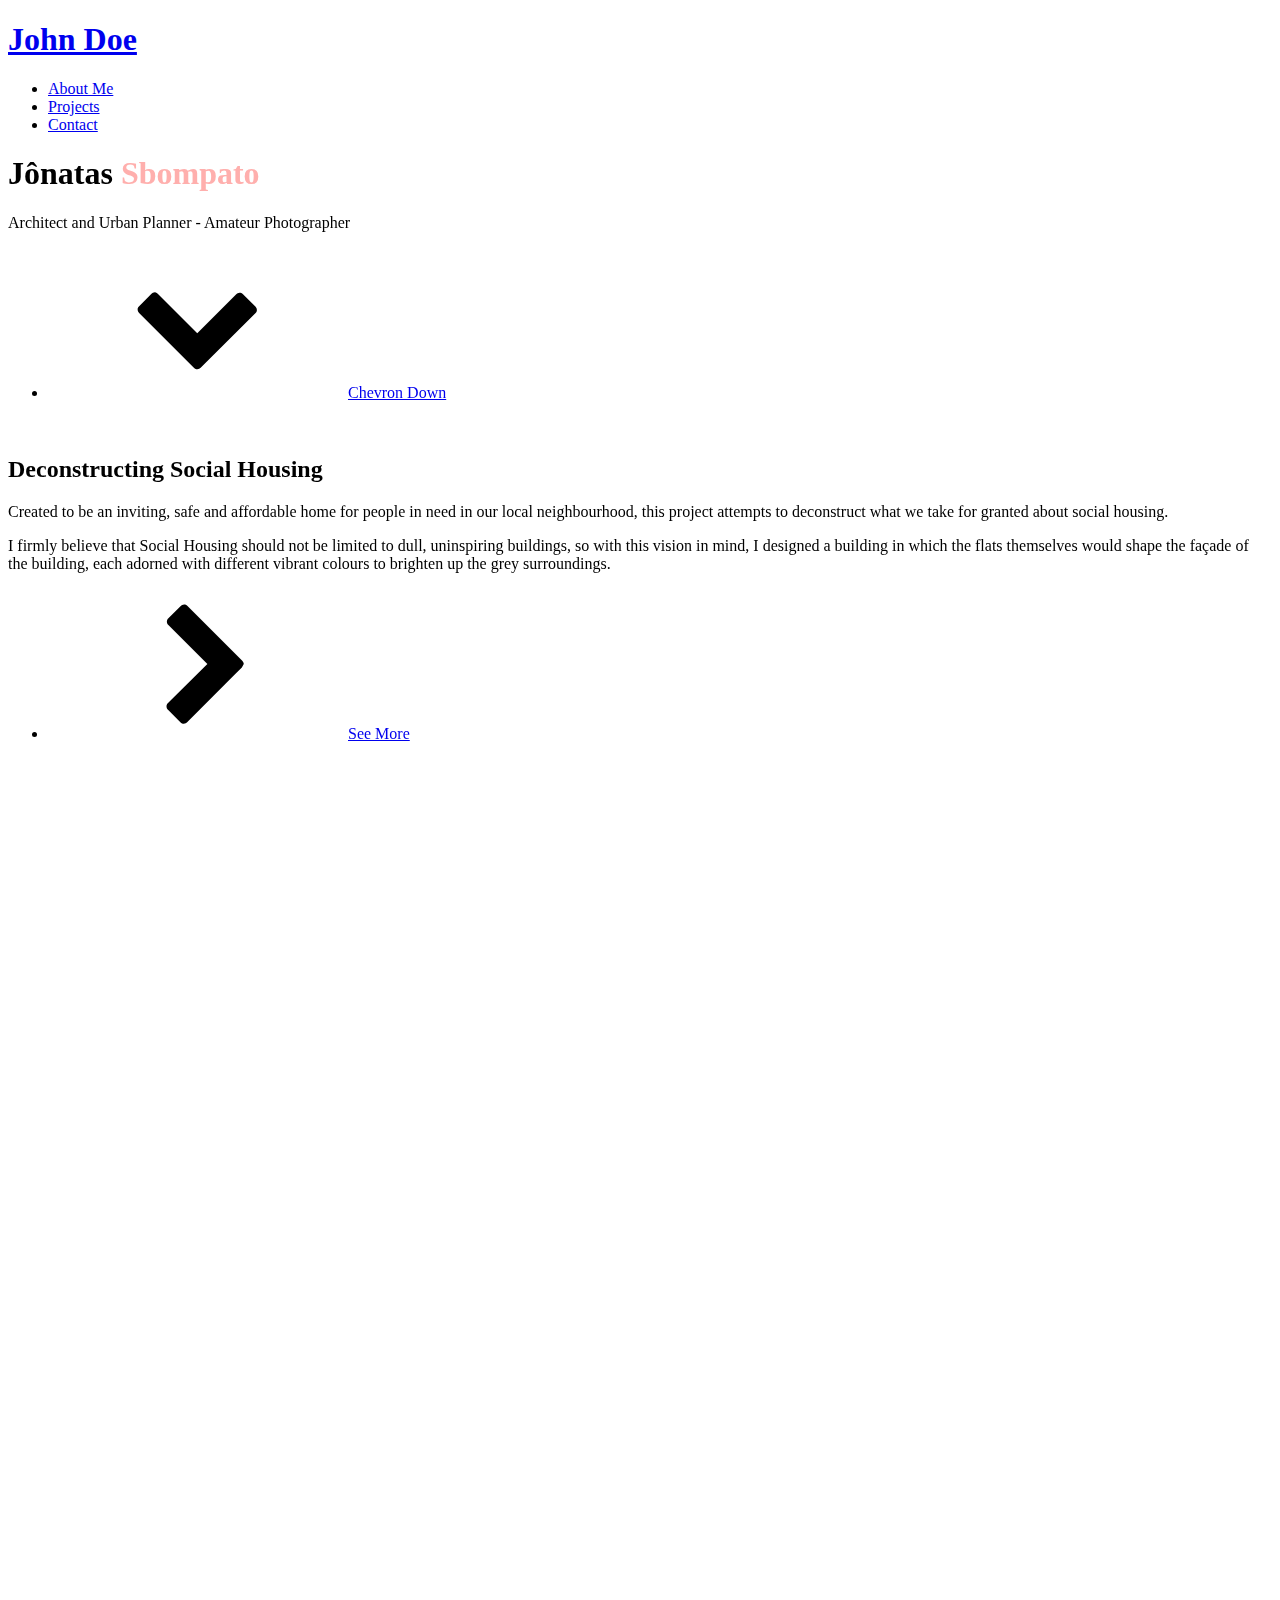
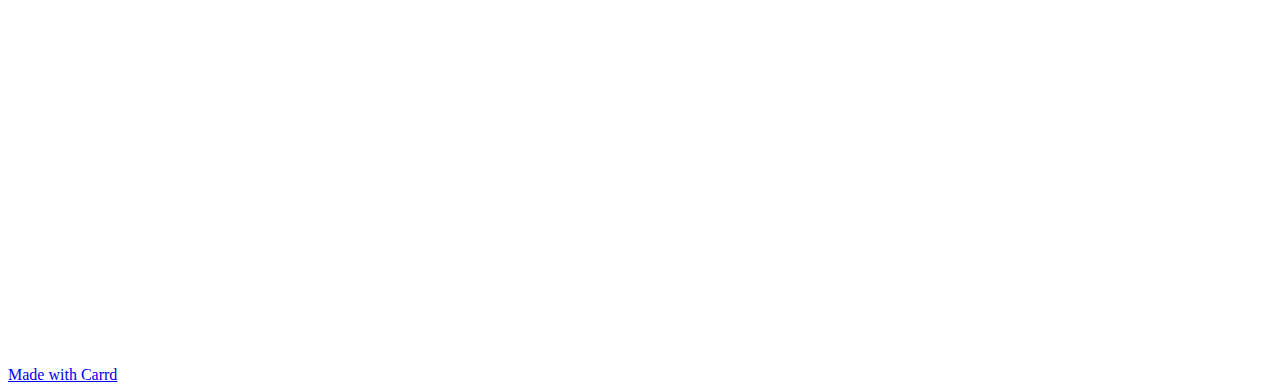
==== commit 7b1ad524: "Update index.html" ====
--- a/index.html
+++ b/index.html
@@ -1,50 +1,6 @@
 <!DOCTYPE html>
 <html>
 <head>
-<style>
-  * {
-  margin: 0;
-  padding: 0;
-  border: none;
-  font-family: Arial, sans-serif;
-}
-  h1 {
-  margin-left: 20px;
-  
-  }
-  body {
-  font-family: Helvetica;
-  margin: 0;
-}
-a {
-  text-decoration: none;
-  color: #000;
-}
-.site-header { 
-  border-bottom: 1px solid #ccc;
-  padding: .5em 1em;
-  display: flex;
-  justify-content: space-between;
-}
-
-.site-identity h1 {
-  font-size: 1.5em;
-  margin: .6em 0;
-  display: inline-block;
-}
-
-
-.site-navigation ul, 
-.site-navigation li {
-  margin: 0; 
-  padding: 0;
-}
-
-.site-navigation li {
-  display: inline-block;
-  margin: 1.4em 1em 1em 1em;
-}
-</style>
   <header class="site-header">
   <div class="site-identity">
     <h1><a href="#">John Doe</a></h1>
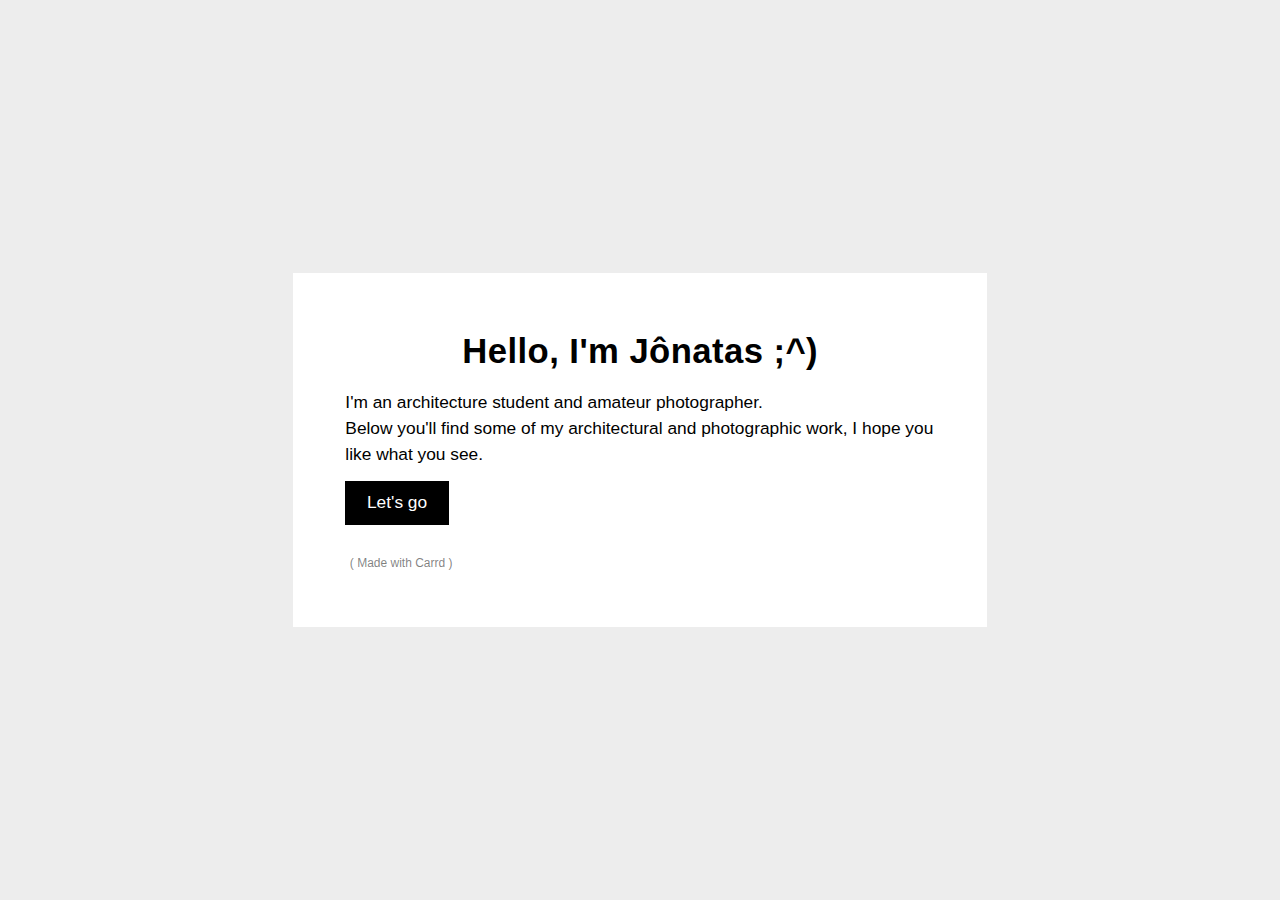
==== commit 556851c8: "Update index.html" ====
--- a/index.html
+++ b/index.html
@@ -1,18 +1,92 @@
 <!DOCTYPE html>
 <html>
 <head>
-  <header class="site-header">
-  <div class="site-identity">
-    <h1><a href="#">John Doe</a></h1>
-  </div>  
-  <nav class="site-navigation">
-    <ul class="nav">
-      <li><a href="#">About Me</a></li> 
-      <li><a href="#">Projects</a></li> 
-      <li><a href="#">Contact</a></li> 
-    </ul>
-  </nav>
-</header>
-</head>
-<body><svg xmlns="http://www.w3.org/2000/svg" version="1.1" xmlns:xlink="http://www.w3.org/1999/xlink" viewBox="0 0 40 40" display="none" width="0" height="0"><symbol id="icon-539e8a7dd31ef103fa8a43b109673d75" viewBox="0 0 40 40"><path d="M9.4,12.3l10.4,10.4l10.4-10.4c0.2-0.2,0.5-0.4,0.9-0.4c0.3,0,0.6,0.1,0.9,0.4l3.3,3.3c0.2,0.2,0.4,0.5,0.4,0.9 c0,0.4-0.1,0.6-0.4,0.9L20.7,31.9c-0.2,0.2-0.5,0.4-0.9,0.4c-0.3,0-0.6-0.1-0.9-0.4L4.3,17.3c-0.2-0.2-0.4-0.5-0.4-0.9 c0-0.4,0.1-0.6,0.4-0.9l3.3-3.3c0.2-0.2,0.5-0.4,0.9-0.4S9.1,12.1,9.4,12.3z"></path></symbol><symbol id="icon-6f1498c47b5f47672990badd5a8b1884" viewBox="0 0 40 40"><path d="M31.7,20.9L17.1,35.5c-0.2,0.2-0.5,0.4-0.9,0.4c-0.3,0-0.6-0.1-0.9-0.4l-3.3-3.3c-0.2-0.2-0.4-0.5-0.4-0.9 c0-0.3,0.1-0.6,0.4-0.9L22.5,20L12.1,9.6c-0.2-0.2-0.4-0.5-0.4-0.9c0-0.3,0.1-0.6,0.4-0.9l3.3-3.3c0.2-0.2,0.5-0.4,0.9-0.4 c0.3,0,0.6,0.1,0.9,0.4l14.6,14.6c0.2,0.2,0.4,0.5,0.4,0.9C32,20.3,31.9,20.6,31.7,20.9z"></path></symbol><symbol id="icon-c0646d28bbeb18e39eb973f96b44bd0f" viewBox="0 0 40 40"><path d="M34.9,30.5V15.6c-0.4,0.4-0.8,0.9-1.4,1.2c-3.4,2.7-6.2,4.8-8.2,6.6c-0.6,0.5-1.1,0.9-1.6,1.2c-0.4,0.3-0.9,0.6-1.7,0.9 c-0.7,0.3-1.4,0.5-2,0.5l0,0c-0.6,0-1.2-0.2-2-0.5c-0.7-0.3-1.2-0.6-1.7-0.9c-0.4-0.3-0.9-0.7-1.6-1.2c-2.1-1.7-4.8-3.8-8.2-6.6 c-0.5-0.4-0.9-0.8-1.4-1.2v14.9c0,0.2,0.1,0.3,0.2,0.4C5.7,31,5.9,31.1,6,31.1h28.4c0.2,0,0.3-0.1,0.4-0.2 C34.8,30.8,34.9,30.7,34.9,30.5L34.9,30.5z M34.9,10.2V9.7c0,0,0-0.1,0-0.2c0-0.1,0-0.2-0.1-0.2c-0.1,0-0.1,0-0.1-0.2 c0-0.1-0.1-0.2-0.2-0.1c-0.1,0-0.2,0-0.3,0H5.8C5.6,8.9,5.4,9,5.3,9.1C5.2,9.2,5.1,9.3,5.1,9.5c0,2.2,0.9,4,2.8,5.5 c2.5,2,5.1,4,7.7,6.1c0.1,0.1,0.3,0.2,0.7,0.5c0.4,0.3,0.6,0.5,0.9,0.7c0.2,0.2,0.5,0.4,0.8,0.6c0.3,0.2,0.7,0.4,0.9,0.5 c0.3,0.1,0.6,0.2,0.8,0.2l0,0c0.2,0,0.5-0.1,0.8-0.2c0.3-0.1,0.6-0.3,0.9-0.5c0.3-0.2,0.6-0.4,0.8-0.6c0.2-0.2,0.5-0.4,0.9-0.7 c0.4-0.3,0.6-0.5,0.6-0.5c2.7-2.1,5.3-4.2,7.7-6.1c0.7-0.5,1.4-1.2,2-2.2C34.6,11.8,34.9,11,34.9,10.2L34.9,10.2z M37.3,9.5v21 c0,0.8-0.3,1.6-0.9,2.2s-1.4,0.9-2.2,0.9H5.8c-0.8,0-1.6-0.3-2.2-0.9c-0.6-0.6-0.9-1.4-0.9-2.2v-21c0-0.8,0.3-1.6,0.9-2.2 s1.4-0.9,2.2-0.9h28.4c0.8,0,1.6,0.3,2.2,0.9S37.3,8.7,37.3,9.5z"></path></symbol><symbol id="icon-85976685de3e4af37529a1ce5d57d2a7" viewBox="0 0 40 40"><path d="M20,7c4.2,0,4.7,0,6.3,0.1c1.5,0.1,2.3,0.3,3,0.5C30,8,30.5,8.3,31.1,8.9c0.5,0.5,0.9,1.1,1.2,1.8c0.2,0.5,0.5,1.4,0.5,3 C33,15.3,33,15.8,33,20s0,4.7-0.1,6.3c-0.1,1.5-0.3,2.3-0.5,3c-0.3,0.7-0.6,1.2-1.2,1.8c-0.5,0.5-1.1,0.9-1.8,1.2 c-0.5,0.2-1.4,0.5-3,0.5C24.7,33,24.2,33,20,33s-4.7,0-6.3-0.1c-1.5-0.1-2.3-0.3-3-0.5C10,32,9.5,31.7,8.9,31.1 C8.4,30.6,8,30,7.7,29.3c-0.2-0.5-0.5-1.4-0.5-3C7,24.7,7,24.2,7,20s0-4.7,0.1-6.3c0.1-1.5,0.3-2.3,0.5-3C8,10,8.3,9.5,8.9,8.9 C9.4,8.4,10,8,10.7,7.7c0.5-0.2,1.4-0.5,3-0.5C15.3,7.1,15.8,7,20,7z M20,4.3c-4.3,0-4.8,0-6.5,0.1c-1.6,0-2.8,0.3-3.8,0.7 C8.7,5.5,7.8,6,6.9,6.9C6,7.8,5.5,8.7,5.1,9.7c-0.4,1-0.6,2.1-0.7,3.8c-0.1,1.7-0.1,2.2-0.1,6.5s0,4.8,0.1,6.5 c0,1.6,0.3,2.8,0.7,3.8c0.4,1,0.9,1.9,1.8,2.8c0.9,0.9,1.7,1.4,2.8,1.8c1,0.4,2.1,0.6,3.8,0.7c1.6,0.1,2.2,0.1,6.5,0.1 s4.8,0,6.5-0.1c1.6-0.1,2.9-0.3,3.8-0.7c1-0.4,1.9-0.9,2.8-1.8c0.9-0.9,1.4-1.7,1.8-2.8c0.4-1,0.6-2.1,0.7-3.8 c0.1-1.6,0.1-2.2,0.1-6.5s0-4.8-0.1-6.5c-0.1-1.6-0.3-2.9-0.7-3.8c-0.4-1-0.9-1.9-1.8-2.8c-0.9-0.9-1.7-1.4-2.8-1.8 c-1-0.4-2.1-0.6-3.8-0.7C24.8,4.3,24.3,4.3,20,4.3L20,4.3L20,4.3z"></path><path d="M20,11.9c-4.5,0-8.1,3.7-8.1,8.1s3.7,8.1,8.1,8.1s8.1-3.7,8.1-8.1S24.5,11.9,20,11.9z M20,25.2c-2.9,0-5.2-2.3-5.2-5.2 s2.3-5.2,5.2-5.2s5.2,2.3,5.2,5.2S22.9,25.2,20,25.2z"></path><path d="M30.6,11.6c0,1-0.8,1.9-1.9,1.9c-1,0-1.9-0.8-1.9-1.9s0.8-1.9,1.9-1.9C29.8,9.7,30.6,10.5,30.6,11.6z"></path></symbol><symbol id="icon-857fcca60a35dcd1cf78e417486bfdf1" viewBox="0 0 40 40"><path d="M32.3,32.4c-3.1,3.1-7.4,5.2-12.2,5.2c-5,0-9.2-2.2-12.2-5.2h0c-2.8-2.8-5.1-6.7-5.2-12.1c0,0,0,0,0,0 c0-3,1.1-6.7,2.4-8.9c1.8-3,5.3-6.2,9.4-7.6c1.5-0.5,3.3-0.7,5-0.8c0.2,0,0.4,0,0.6,0c7.7,0,13,4.6,15.5,10.1c1,2.2,1.6,4.6,1.6,7.1 C37.5,25.6,35.2,29.6,32.3,32.4z M9.3,11.9c0.2-0.3,0.4-0.6,0.7-0.8c0.2-0.2,0.4-0.5,0.6-0.8C10,9.8,9.6,9.2,9.1,8.7 C8.8,9.1,8.5,9.3,8.2,9.6c-0.3,0.3-0.6,0.6-0.7,1C8.1,11.1,8.6,11.5,9.3,11.9z M7.6,14.7c0.3-0.6,0.7-1.2,1-1.8 c-0.3-0.2-0.6-0.5-0.9-0.7c-0.3-0.2-0.6-0.4-1-0.6c-0.2,0.4-0.4,0.8-0.6,1.1c-0.2,0.4-0.4,0.7-0.5,1.1C6.2,14.2,6.8,14.5,7.6,14.7z M6,27.7c0.1,0.2,0.2,0.5,0.4,0.7c0.1,0.2,0.2,0.3,0.3,0.4c0.6-0.4,1.2-0.8,1.9-1.3c0-0.1-0.1-0.2-0.2-0.3c-0.1-0.1-0.2-0.3-0.3-0.6 c-0.1-0.1-0.1-0.1-0.2-0.2c-0.1-0.1-0.1-0.2-0.1-0.3c-0.1-0.2-0.1-0.3-0.2-0.4c0,0,0,0,0,0c-0.7,0.3-1.4,0.5-2.1,0.8 C5.6,26.9,5.8,27.3,6,27.7L6,27.7z M11.1,33.5c0.3,0.3,0.7,0.5,1.1,0.6c0.3-0.7,0.7-1.3,1-2c-0.5-0.4-1-0.8-1.7-1.1 c-0.2,0.3-0.5,0.6-0.8,0.9c-0.3,0.3-0.5,0.5-0.7,0.8C10.5,32.9,10.8,33.2,11.1,33.5L11.1,33.5z M19.4,36.2c0.1,0,0.1,0,0.2,0 c0-0.7,0-1.5,0-2.2c-0.4,0-0.7-0.1-1-0.1c-0.3-0.1-0.6-0.1-1-0.1c-0.2,0.8-0.4,1.4-0.5,2.2C17.7,36.1,18.5,36.2,19.4,36.2z M32.7,25.8c-0.3,0.6-0.6,1.2-0.9,1.8c0.7,0.4,1.2,0.9,1.8,1.3v0c0.5-0.7,0.9-1.3,1.2-2.2C34.1,26.3,33.4,26,32.7,25.8z M33.7,22.6 c-0.2,0.7-0.4,1.3-0.5,1.9c0.7,0.3,1.3,0.6,2.1,0.8v0c0.2-0.8,0.5-1.6,0.6-2.4C35.2,22.7,34.4,22.7,33.7,22.6z M28.8,9.6L28.8,9.6 C29,9.3,29.3,9,29.6,8.7c0.3-0.3,0.5-0.5,0.7-0.9c-0.6-0.5-1.3-1-2.1-1.4c-0.3,0.7-0.7,1.4-1,2C27.8,8.8,28.3,9.2,28.8,9.6z M20.8,6.5c0.7,0.1,1.4,0.1,2,0.3l0,0c0.3-0.7,0.4-1.4,0.6-2.2c-0.7-0.2-1.5-0.3-2.4-0.3c0,0-0.1,0-0.1,0C20.8,5,20.8,5.8,20.8,6.5z M20.8,7.8c0,0.8,0,1.6,0,2.3c1.2,0.1,2.2,0.4,3.1,0.7v0c0.1-0.4,0.3-0.7,0.5-1.1c0.2-0.3,0.4-0.7,0.5-1C23.7,8.3,22.4,7.9,20.8,7.8 z M27.6,33c0.2,0.3,0.4,0.6,0.5,1c0.8-0.4,1.5-0.8,2.1-1.5c-0.3-0.3-0.5-0.6-0.7-0.9c-0.2-0.3-0.5-0.6-0.8-0.8 c-0.5,0.4-0.9,0.8-1.5,1.1C27.2,32.4,27.4,32.7,27.6,33L27.6,33z M25.1,11.4c1,0.6,1.7,1.4,2.6,1.9v0c0.6-0.5,1.2-0.9,1.7-1.4 c-0.9-1-2-1.9-3.3-2.6C25.7,9.9,25.5,10.7,25.1,11.4z M29.3,13.7c-0.3,0.2-0.6,0.5-0.8,0.8c0.5,0.9,1,1.8,1.4,2.9 c0.7-0.1,1.4-0.4,2.2-0.5c-0.4-1.5-1-2.8-1.9-3.8C29.9,13.3,29.6,13.5,29.3,13.7z M29.8,23.1c-0.3,1-0.7,2-1.3,2.8 c0.4,0.6,1.1,1,1.8,1.5c0.8-1,1.4-2.3,1.8-3.8C31.3,23.4,30.6,23.2,29.8,23.1z M30.1,21.8c0.8,0.1,1.5,0.4,2.2,0.5 c0.1-0.6,0.2-1.4,0.2-2.1c0-0.7-0.1-1.5-0.2-2.1c-0.8,0.1-1.5,0.3-2.2,0.5c0.1,0.5,0.1,1.1,0.1,1.6C30.2,20.8,30.2,21.3,30.1,21.8z M25.9,32.7c-0.3,0.2-0.6,0.3-0.9,0.4c-0.3,0.1-0.6,0.2-0.9,0.3c0.2,0.7,0.3,1.5,0.6,2.2h0c0.9-0.2,1.6-0.5,2.3-0.9 C26.7,34,26.3,33.3,25.9,32.7z M26,31.1c1.4-0.6,2.5-1.5,3.4-2.7c-0.6-0.5-1.2-0.9-1.8-1.4c-0.7,0.9-1.7,1.4-2.5,2.1 C25.5,29.8,25.8,30.5,26,31.1z M26,7.8L26,7.8c0.4-0.7,0.8-1.3,1-2c-0.8-0.3-1.5-0.7-2.4-0.9c-0.1,0.8-0.4,1.5-0.5,2.2 C24.8,7.3,25.4,7.6,26,7.8z M32,29.2c-0.3-0.2-0.6-0.4-1-0.6c-0.4,0.5-0.8,1-1.2,1.4c0.4,0.6,0.9,1.1,1.5,1.7h0 c0.6-0.7,1.3-1.2,1.7-1.9C32.6,29.7,32.3,29.4,32,29.2z M23.3,35.9c-0.1-0.4-0.2-0.8-0.2-1.2c-0.1-0.4-0.2-0.7-0.3-1 c-0.6,0.2-1.3,0.2-1.9,0.3c0,0.7,0,1.5,0,2.2c0.1,0,0.1,0,0.2,0l0,0C21.9,36.2,22.6,36.1,23.3,35.9z M20.7,31.9c0,0.3,0,0.6,0.1,0.8 c1.6-0.1,2.9-0.5,4.1-0.9c-0.3-0.8-0.6-1.5-1-2.1c-0.9,0.4-2.1,0.6-3.1,0.8c0,0.1,0,0.1,0,0.2C20.7,31.1,20.7,31.5,20.7,31.9z M29,20.3c0-1.2-0.2-2.6-0.8-3.9c-0.3-0.5-0.7-1.2-1-1.5c-1.4-1.9-3.9-3.4-7-3.4c-0.4,0-0.8,0-1.3,0.1c-2.3,0.3-4.3,1.5-5.5,2.9 c-1.1,1.2-1.9,2.9-2.1,4.8v0c0,0.3,0,0.6,0,0.9c0,3,1.4,5.4,3,6.8c0.6,0.5,1.4,1,2,1.3c1.2,0.6,2.5,0.8,3.7,0.8 c2.2,0,4.3-0.8,5.9-2.2c1.6-1.4,2.8-3.4,3-5.7C29,20.9,29,20.6,29,20.3z M15.4,8.7c0.3,0.7,0.6,1.4,0.9,2.1v0 c0.5-0.1,0.9-0.2,1.4-0.4c0.5-0.1,1-0.3,1.7-0.3c0-0.8,0-1.5,0-2.3C17.9,7.9,16.6,8.3,15.4,8.7z M11.7,12.6c0.3,0.2,0.6,0.4,0.9,0.7 c0.9-0.6,1.6-1.4,2.6-2c-0.1-0.3-0.3-0.6-0.4-0.9c-0.2-0.3-0.4-0.7-0.5-1.1c0,0,0,0,0,0c0,0,0,0,0,0C13,10.1,11.7,10.8,11,12 C11.2,12.2,11.4,12.4,11.7,12.6z M10.9,26.8c0.3-0.2,0.6-0.5,0.9-0.7c-0.6-1-0.9-2.1-1.5-3c-0.6,0.2-1.4,0.4-2.1,0.5 c0.3,1.6,1,2.7,1.7,3.9v0C10.3,27.2,10.6,27,10.9,26.8z M10.5,17.3c0.4-1,0.8-2,1.4-2.9c-0.6-0.5-1.2-1-1.8-1.4 c-0.8,1.1-1.4,2.3-1.8,3.8C9,17,9.7,17.2,10.5,17.3z M12.6,27c-0.7,0.5-1.3,0.9-1.8,1.5c0.9,1.1,2,1.9,3.3,2.6 c0.3-0.7,0.7-1.3,1-2.1C14.3,28.5,13.3,27.9,12.6,27z M15.3,31.8c1.2,0.4,2.5,0.8,4.1,0.9c0-0.8,0-1.6,0-2.3 c-1.2-0.1-2.2-0.4-3.1-0.7c-0.2,0.4-0.4,0.7-0.6,1C15.6,31,15.4,31.3,15.3,31.8z M10.1,18.5c-0.8-0.1-1.5-0.4-2.2-0.5 c-0.1,0.7-0.2,1.5-0.2,2.3l0,0c0,0.7,0.1,1.4,0.2,2c0.8-0.2,1.6-0.3,2.2-0.5c-0.1-0.4-0.1-0.9-0.1-1.4C10,19.7,10.1,19.1,10.1,18.5z M14.4,32.7c-0.4,0.7-0.8,1.3-1.1,2c0.8,0.4,1.5,0.7,2.4,0.9c0.1-0.4,0.2-0.8,0.3-1.1c0.1-0.4,0.2-0.7,0.2-1.1 C15.6,33.2,15,33,14.4,32.7z M9.2,28.6c-0.3,0.3-0.6,0.5-0.9,0.6c-0.3,0.2-0.6,0.4-0.8,0.6c0.4,0.7,1.1,1.3,1.7,1.9h0 c0.4-0.6,0.9-1.1,1.4-1.6C10.2,29.6,9.7,29,9.2,28.6z M10.9,8.7L10.9,8.7c0.2,0.3,0.5,0.6,0.8,0.8c0.3-0.3,0.6-0.4,0.9-0.6 c0.3-0.2,0.5-0.4,0.8-0.6c-0.4-0.6-0.7-1.3-1-1.9c-0.8,0.4-1.5,0.8-2.1,1.5C10.4,8.1,10.6,8.4,10.9,8.7z M16.3,7.1 c0-0.4-0.1-0.9-0.2-1.2c-0.1-0.2-0.1-0.5-0.2-0.7c-0.1-0.2-0.1-0.3-0.2-0.3c-0.9,0.2-1.6,0.5-2.3,0.9c0.3,0.7,0.7,1.4,1.1,2 C15,7.5,15.5,7.2,16.3,7.1z M19.6,6.5c0-0.7,0-1.5,0-2.2c-0.1,0-0.1,0-0.2,0c-0.9,0-1.7,0.1-2.3,0.3c0.1,0.8,0.3,1.4,0.5,2.2 c0.4,0,0.7-0.1,1-0.1C18.8,6.6,19.2,6.5,19.6,6.5z M30.5,11.2L30.5,11.2c0.2,0.3,0.4,0.5,0.6,0.7c0.6-0.5,1.2-0.9,1.8-1.2 c-0.4-0.8-1-1.4-1.8-1.9c-0.4,0.6-1,1.1-1.4,1.6C30,10.7,30.3,11,30.5,11.2z M34.9,13.9c-0.4-0.8-0.7-1.6-1.2-2.2 c-0.3,0.3-0.7,0.4-1,0.6c-0.4,0.2-0.7,0.4-0.8,0.7c0.3,0.5,0.6,1.1,0.9,1.7c0.4-0.1,0.8-0.3,1.2-0.4C34.3,14.3,34.6,14.1,34.9,13.9z M35.9,17.7c-0.1-0.9-0.4-1.7-0.6-2.5c-0.7,0.3-1.4,0.6-2.1,0.8c0.1,0.7,0.3,1.3,0.5,2c0,0,0,0,0,0v0C34.5,18,35.1,17.8,35.9,17.7z M36.1,19c-0.4,0-0.7,0.1-1.1,0.1c-0.4,0.1-0.7,0.1-1.1,0.1c0,0.7,0,1.3,0,2c0.7,0.1,1.5,0.2,2.2,0.3c0-0.4,0-0.8,0-1.1 C36.1,20,36.1,19.6,36.1,19z M6.6,17.9L6.6,17.9C6.8,17.3,7,16.7,7.1,16c-0.7-0.3-1.3-0.6-2.1-0.8c-0.2,0.8-0.5,1.6-0.6,2.5 C5.1,17.8,5.9,17.8,6.6,17.9z M4.2,21.5c0.1,0,0.1,0,0.2,0c0.6,0,1.4-0.2,2-0.2h0c0-0.7,0-1.4,0-2C5.7,19.1,5,19,4.2,18.9 c0,0.5,0,1,0,1.4C4.2,20.7,4.2,21.1,4.2,21.5z M7.1,24.5c-0.1-0.7-0.3-1.3-0.5-2c-0.8,0.1-1.5,0.2-2.2,0.3c0.1,0.9,0.4,1.6,0.6,2.5 v0C5.8,25.1,6.4,24.8,7.1,24.5z M20.7,30.6C20.7,30.6,20.7,30.6,20.7,30.6C20.7,30.6,20.7,30.6,20.7,30.6L20.7,30.6z"></path></symbol></svg><div id="wrapper"><div id="main"><div class="inner"><div id="container26" class="container default full screen" style="--element-top: 0; --onvisible-speed: 1s; --onvisible-background-color: rgba(0,0,0,0.001);"><div class="wrapper"><div class="inner"><h1 id="text03" style="opacity: 1; transform: none;">Jônatas <span style="color: #ffafad">Sbompato</span></h1><p id="text26" style="opacity: 1; transform: none;">Architect and Urban Planner - Amateur Photographer</p><ul id="icons02" class="style1 icons"><li style="opacity: 1; transform: none;"><a class="n01" href="#begin"><svg aria-labelledby="icon-title"><title id="icon-title">Chevron Down</title><use xlink:href="#icon-539e8a7dd31ef103fa8a43b109673d75"></use></svg><span class="label">Chevron Down</span></a></li></ul></div></div></div><div id="container19" data-scroll-id="begin" data-scroll-behavior="center" data-scroll-offset="0" data-scroll-speed="3" data-scroll-invisible="1" class="style4 container columns full screen" style="opacity: 0; transform: translateX(-1.6875rem);"><div class="wrapper"><div class="inner"><div><div id="image07" class="style1 image full" data-position="center" style="opacity: 0; transform: scale(0.97);"><span class="frame deferred" style="background-image: url(&quot;[data-uri]%2BPHJlY3QgZmlsbD0iIzYzNWQ1OCIgd2lkdGg9IjEwMCUiIGhlaWdodD0iMTAwJSIvPjwvc3ZnPg%3D%3D&quot;); background-size: 100% 100%; background-position: left top; background-repeat: no-repeat;"><img src="[data-uri]%2BPHJlY3QgZmlsbD0iIzYzNWQ1OCIgd2lkdGg9IjEwMCUiIGhlaWdodD0iMTAwJSIvPjwvc3ZnPg%3D%3D" data-src="assets/images/image07.jpg?v=4a7ca02e" alt="" style="opacity: 0; transition: opacity 0.375s ease-in-out 0s;"></span></div></div><div><h2 id="text05" class="style1">Deconstructing Social Housing</h2><p id="text02" class="style3">Created to be an inviting, safe and affordable home for people in need in our local neighbourhood, this project attempts to deconstruct what we take for granted about social housing.</p><p id="text15" class="style3">I firmly believe that Social Housing should not be limited to dull, uninspiring buildings, so with this vision in mind, I designed a building in which the flats themselves would shape the façade of the building, each adorned with different vibrant colours to brighten up the grey surroundings.</p><ul id="buttons03" class="style1 buttons"><li><a href="#" class="button n01"><svg aria-labelledby="icon-title"><title id="icon-title">Chevron Right</title><use xlink:href="#icon-6f1498c47b5f47672990badd5a8b1884"></use></svg><span class="label">See More</span></a></li></ul></div></div></div></div><div id="container05" class="style5 container columns full screen" style="opacity: 0; transform: translateX(1.6875rem);"><div class="wrapper"><div class="inner"><div><h2 id="text10" class="style1">Tiny Concrete Pods: A Minimalistic Holiday</h2><p id="text11" class="style3">A study on minimalistic and tiny living spaces.</p><ul id="buttons02" class="style1 buttons"><li><a href="#" class="button n01"><svg aria-labelledby="icon-title"><title id="icon-title">Chevron Right</title><use xlink:href="#icon-6f1498c47b5f47672990badd5a8b1884"></use></svg><span class="label">See More</span></a></li></ul></div><div><div id="image03" class="style1 image full" data-position="center" style="opacity: 0; transform: scale(0.97);"><span class="frame deferred" style="background-image: url(&quot;[data-uri]%2BPHJlY3QgZmlsbD0iIzYzNWQ1OCIgd2lkdGg9IjEwMCUiIGhlaWdodD0iMTAwJSIvPjwvc3ZnPg%3D%3D&quot;); background-size: 100% 100%; background-position: left top; background-repeat: no-repeat;"><img src="[data-uri]%2BPHJlY3QgZmlsbD0iIzYzNWQ1OCIgd2lkdGg9IjEwMCUiIGhlaWdodD0iMTAwJSIvPjwvc3ZnPg%3D%3D" data-src="assets/images/image03.jpg?v=4a7ca02e" alt="" style="opacity: 0; transition: opacity 0.375s ease-in-out 0s;"></span></div></div></div></div></div><div id="container12" class="style4 container columns full screen" style="opacity: 0; transform: translateX(-1.6875rem);"><div class="wrapper"><div class="inner"><div><div id="image05" class="style1 image full" data-position="center" style="opacity: 0; transform: scale(0.97);"><span class="frame"><img src="assets/images/image05.jpg?v=4a7ca02e" alt=""></span></div></div><div><h2 id="text20" class="style1">Sit amet dictum</h2><p id="text24" class="style3">Dictum non consectetur a erat nam at. Urna nunc id cursus metus aliquam eleifend mi in. Ut placerat orci nulla pellentesque dignissim enim sit amet. Magna consequat veroeros etiam.</p></div></div></div></div><div id="container01" class="style1 container default" style="opacity: 0; transform: translateX(-1.6875rem);"><div class="wrapper"><div class="inner"><h2 id="text17" class="style1">Accumsan sit amet</h2><p id="text49" class="style3">Quam elementum pulvinar etiam non quam lacus suspendisse faucibus interdum. Pretium quam vulputate dignissim suspendisse in est ante.</p></div></div></div><div id="image11" class="style2 image full screen" data-position="center" style="opacity: 0; transform: translateY(1.6875rem);"><span class="frame"><img src="assets/images/image11.jpg?v=4a7ca02e" alt=""></span></div><div id="container02" class="style2 container default" style="opacity: 0; transform: translateX(1.6875rem);"><div class="wrapper"><div class="inner"><h2 id="text50" class="style1">Augue eget</h2><p id="text68" class="style3">Nunc sed velit dignissim sodales ut. Sed viverra ipsum nunc aliquet. Facilisis leo vel fringilla est ullamcorper eget nulla.</p></div></div></div><div id="image06" class="style2 image full screen" data-position="center" style="opacity: 0; transform: translateY(1.6875rem);"><span class="frame deferred" style="background-image: url(&quot;[data-uri]%3D&quot;); background-size: 100% 100%; background-position: left top; background-repeat: no-repeat;"><img src="[data-uri]%3D" data-src="assets/images/image06.jpg?v=4a7ca02e" alt="" style="opacity: 0; transition: opacity 0.375s ease-in-out 0s;"></span></div><div id="container03" class="style1 container default" style="opacity: 0; transform: translateX(-1.6875rem);"><div class="wrapper"><div class="inner"><h2 id="text87" class="style1">Diam sit amet</h2><p id="text88" class="style3">Leo integer malesuada nunc vel risus commodo viverra maecenas accumsan. Sagittis orci a sceler. Pulvinar sapien et ligula ullamcorper. Purus viverra accumsan in nisl nisi scelerisque eu ultrices.</p></div></div></div><div id="image02" class="style2 image full screen" data-position="center" style="opacity: 0; transform: translateY(1.6875rem);"><span class="frame"><img src="assets/images/image02.jpg?v=4a7ca02e" alt=""></span></div><div id="container25" class="style3 container columns" style="opacity: 0; transform: translateY(1.6875rem);"><div class="wrapper"><div class="inner"><div><h2 id="text38" class="style1">Turpis egestas</h2><div id="image04" class="style3 image" data-position="center" style="opacity: 0; transform: scale(1.05625);"><span class="frame"><img src="assets/images/image04.jpg?v=4a7ca02e" alt=""></span></div><p id="text52" class="style3">Id porta nibh et venenatis etiam lorem sed. Lorem sit amet ultrices dui sapien eget magna interdum.</p></div><div><h2 id="text54" class="style1">Amet massa</h2><div id="image01" class="style3 image" data-position="center" style="opacity: 0; transform: scale(1.05625);"><span class="frame"><img src="assets/images/image01.jpg?v=4a7ca02e" alt=""></span></div><p id="text62" class="style3">Purus semper eget duis at tellus amet urna. Turpis egestas integer sed eget nibh tempus consequat.</p></div></div></div></div><div id="container53" class="container default full screen"><div class="wrapper"><div class="inner" style="opacity: 0; transform: translateY(1.6875rem);"><h2 id="text04"><span style="color: #FFAFAD">Thank you</span> for your interest!</h2><h2 id="text07"><span style="color: #ffafad">Obrigado!</span></h2><p id="text01">I hope you enjoyed what you saw, you can <span style="color: #ffafad">contact me</span> or <span style="color: #ffafad">see more or my art</span> through the buttons bellow:</p><ul id="buttons07" class="style1 buttons"><li><a href="mailto:sbompatojon@gmail.com" class="button n01"><svg aria-labelledby="icon-title"><title id="icon-title">Email (Alt)</title><use xlink:href="#icon-c0646d28bbeb18e39eb973f96b44bd0f"></use></svg><span class="label">sbompatojon@gmail.com</span></a></li></ul><ul id="icons01" class="style2 icons"><li style="opacity: 0; transform: translateY(1.6875rem);"><a class="n01" href="https://www.instagram.com/jonatassbompato/"><svg aria-labelledby="icon-title"><title id="icon-title">Instagram</title><use xlink:href="#icon-85976685de3e4af37529a1ce5d57d2a7"></use></svg><span class="label">Instagram</span></a></li><li style="opacity: 0; transform: translateY(1.6875rem);"><a class="n02" href="https://vsco.co/jonatassbompato/gallery"><svg aria-labelledby="icon-title"><title id="icon-title">VSCO</title><use xlink:href="#icon-857fcca60a35dcd1cf78e417486bfdf1"></use></svg><span class="label">VSCO</span></a></li></ul><p id="text06" style="opacity: 0;">Copyright © 2020-2024 Jônatas Sbompato</p></div></div></div><div id="credits" class="icc-credits"><span><a href="https://carrd.co/build?ref=auto">Made with Carrd</a></span></div></div></div></div><script>(function() {var on = addEventListener,off = removeEventListener,$ = function(q) { return document.querySelector(q) },$$ = function(q) { return document.querySelectorAll(q) },$body = document.body,$inner = $('.inner'),client = (function() {var o = {browser: 'other',browserVersion: 0,os: 'other',osVersion: 0,mobile: false,canUse: null,flags: {lsdUnits: false,},},ua = navigator.userAgent,a, i;a = [['firefox',/Firefox\/([0-9\.]+)/],['edge',/Edge\/([0-9\.]+)/],['safari',/Version\/([0-9\.]+).+Safari/],['chrome',/Chrome\/([0-9\.]+)/],['chrome',/CriOS\/([0-9\.]+)/],['ie',/Trident\/.+rv:([0-9]+)/]];for (i=0; i < a.length; i++) {if (ua.match(a[i][1])) {o.browser = a[i][0];o.browserVersion = parseFloat(RegExp.$1);break;}}a = [['ios',/([0-9_]+) like Mac OS X/,function(v) { return v.replace('_', '.').replace('_', ''); }],['ios',/CPU like Mac OS X/,function(v) { return 0 }],['ios',/iPad; CPU/,function(v) { return 0 }],['android',/Android ([0-9\.]+)/,null],['mac',/Macintosh.+Mac OS X ([0-9_]+)/,function(v) { return v.replace('_', '.').replace('_', ''); }],['windows',/Windows NT ([0-9\.]+)/,null],['undefined',/Undefined/,null]];for (i=0; i < a.length; i++) {if (ua.match(a[i][1])) {o.os = a[i][0];o.osVersion = parseFloat( a[i][2] ? (a[i][2])(RegExp.$1) : RegExp.$1 );break;}}if (o.os == 'mac'&& ('ontouchstart' in window)&& ((screen.width == 1024 && screen.height == 1366)|| (screen.width == 834 && screen.height == 1112)|| (screen.width == 810 && screen.height == 1080)|| (screen.width == 768 && screen.height == 1024)))o.os = 'ios';o.mobile = (o.os == 'android' || o.os == 'ios');var _canUse = document.createElement('div');o.canUse = function(property, value) {var style;style = _canUse.style;if (!(property in style))return false;if (typeof value !== 'undefined') {style[property] = value;if (style[property] == '')return false;}return true;};o.flags.lsdUnits = o.canUse('width', '100dvw');return o;}()),trigger = function(t) {dispatchEvent(new Event(t));},cssRules = function(selectorText) {var ss = document.styleSheets,a = [],f = function(s) {var r = s.cssRules,i;for (i=0; i < r.length; i++) {if (r[i] instanceof CSSMediaRule && matchMedia(r[i].conditionText).matches)(f)(r[i]); else if (r[i] instanceof CSSStyleRule && r[i].selectorText == selectorText)a.push(r[i]);}},x, i;for (i=0; i < ss.length; i++)f(ss[i]);return a;},escapeHtml = function(s) {if (s === ''|| s === null|| s === undefined)return '';var a = {'&': '&amp;','<': '&lt;','>': '&gt;','"': '&quot;',"'": '&#39;',};s = s.replace(/[&<>"']/g, function(x) {return a[x];});return s;},thisHash = function() {var h = location.hash ? location.hash.substring(1) : null,a;if (!h)return null;if (h.match(/\?/)) {a = h.split('?');h = a[0];history.replaceState(undefined, undefined, '#' + h);window.location.search = a[1];}if (h.length > 0&& !h.match(/^[a-zA-Z]/))h = 'x' + h;if (typeof h == 'string')h = h.toLowerCase();return h;},scrollToElement = function(e, style, duration) {var y, cy, dy,start, easing, offset, f;if (!e)y = 0; else {offset = (e.dataset.scrollOffset ? parseInt(e.dataset.scrollOffset) : 0) * parseFloat(getComputedStyle(document.documentElement).fontSize);switch (e.dataset.scrollBehavior ? e.dataset.scrollBehavior : 'default') {case 'default':default:y = e.offsetTop + offset;break;case 'center':if (e.offsetHeight < window.innerHeight)y = e.offsetTop - ((window.innerHeight - e.offsetHeight) / 2) + offset; else y = e.offsetTop - offset;break;case 'previous':if (e.previousElementSibling)y = e.previousElementSibling.offsetTop + e.previousElementSibling.offsetHeight + offset; else y = e.offsetTop + offset;break;}}if (!style)style = 'smooth';if (!duration)duration = 750;if (style == 'instant') {window.scrollTo(0, y);return;}start = Date.now();cy = window.scrollY;dy = y - cy;switch (style) {case 'linear':easing = function (t) { return t };break;case 'smooth':easing = function (t) { return t<.5 ? 4*t*t*t : (t-1)*(2*t-2)*(2*t-2)+1 };break;}f = function() {var t = Date.now() - start;if (t >= duration)window.scroll(0, y); else {window.scroll(0, cy + (dy * easing(t / duration)));requestAnimationFrame(f);}};f();},scrollToTop = function() {scrollToElement(null);},loadElements = function(parent) {var a, e, x, i;a = parent.querySelectorAll('iframe[data-src]:not([data-src=""])');for (i=0; i < a.length; i++) {a[i].contentWindow.location.replace(a[i].dataset.src);a[i].dataset.initialSrc = a[i].dataset.src;a[i].dataset.src = '';}a = parent.querySelectorAll('video[autoplay]');for (i=0; i < a.length; i++) {if (a[i].paused)a[i].play();}e = parent.querySelector('[data-autofocus="1"]');x = e ? e.tagName : null;switch (x) {case 'FORM':e = e.querySelector('.field input, .field select, .field textarea');if (e)e.focus();break;default:break;}a = parent.querySelectorAll('deferred-script');for (i=0; i < a.length; i++) {x = document.createElement('script');x.setAttribute('data-deferred', '');if (a[i].getAttribute('src'))x.setAttribute('src', a[i].getAttribute('src'));if (a[i].textContent)x.textContent = a[i].textContent;a[i].replaceWith(x);}},unloadElements = function(parent) {var a, e, x, i;a = parent.querySelectorAll('iframe[data-src=""]');for (i=0; i < a.length; i++) {if (a[i].dataset.srcUnload === '0')continue;if ('initialSrc' in a[i].dataset)a[i].dataset.src = a[i].dataset.initialSrc; else a[i].dataset.src = a[i].src;a[i].contentWindow.location.replace('about:blank');}a = parent.querySelectorAll('video');for (i=0; i < a.length; i++) {if (!a[i].paused)a[i].pause();}e = $(':focus');if (e)e.blur();};window._scrollToTop = scrollToTop;var thisUrl = function() {return window.location.href.replace(window.location.search, '').replace(/#$/, '');};var getVar = function(name) {var a = window.location.search.substring(1).split('&'),b, k;for (k in a) {b = a[k].split('=');if (b[0] == name)return b[1];}return null;};var errors = {handle: function(handler) {window.onerror = function(message, url, line, column, error) {(handler)(error.message);return true;};},unhandle: function() {window.onerror = null;}};loadElements(document.body);(function() {var scrollPointParent = function(target) {var inner;inner = $('#main > .inner');while (target && target.parentElement != inner)target = target.parentElement;return target;},scrollPointSpeed = function(scrollPoint) {let x = parseInt(scrollPoint.dataset.scrollSpeed);switch (x) {case 5:return 250;case 4:return 500;case 3:return 750;case 2:return 1000;case 1:return 1250;default:break;}return 750;},doNextScrollPoint = function(event) {var e, target, id;e = scrollPointParent(event.target);if (!e)return;while (e && e.nextElementSibling) {e = e.nextElementSibling;if (e.dataset.scrollId) {target = e;id = e.dataset.scrollId;break;}}if (!target|| !id)return;if (target.dataset.scrollInvisible == '1')scrollToElement(target, 'smooth', scrollPointSpeed(target)); else location.href = '#' + id;},doPreviousScrollPoint = function(e) {var e, target, id;e = scrollPointParent(event.target);if (!e)return;while (e && e.previousElementSibling) {e = e.previousElementSibling;if (e.dataset.scrollId) {target = e;id = e.dataset.scrollId;break;}}if (!target|| !id)return;if (target.dataset.scrollInvisible == '1')scrollToElement(target, 'smooth', scrollPointSpeed(target)); else location.href = '#' + id;},doFirstScrollPoint = function(e) {var e, target, id;e = scrollPointParent(event.target);if (!e)return;while (e && e.previousElementSibling) {e = e.previousElementSibling;if (e.dataset.scrollId) {target = e;id = e.dataset.scrollId;}}if (!target|| !id)return;if (target.dataset.scrollInvisible == '1')scrollToElement(target, 'smooth', scrollPointSpeed(target)); else location.href = '#' + id;},doLastScrollPoint = function(e) {var e, target, id;e = scrollPointParent(event.target);if (!e)return;while (e && e.nextElementSibling) {e = e.nextElementSibling;if (e.dataset.scrollId) {target = e;id = e.dataset.scrollId;}}if (!target|| !id)return;if (target.dataset.scrollInvisible == '1')scrollToElement(target, 'smooth', scrollPointSpeed(target)); else location.href = '#' + id;};window._nextScrollPoint = doNextScrollPoint;window._previousScrollPoint = doPreviousScrollPoint;window._firstScrollPoint = doFirstScrollPoint;window._lastScrollPoint = doLastScrollPoint;window._scrollToTop = function() {scrollToElement(null);if (window.location.hash) {history.pushState(null, null, '.');}};if ('scrollRestoration' in history)history.scrollRestoration = 'manual';on('load', function() {var initialScrollPoint, h;h = thisHash();if (h&& !h.match(/^[a-zA-Z0-9\-]+$/))h = null;initialScrollPoint = $('[data-scroll-id="' + h + '"]');if (initialScrollPoint)scrollToElement(initialScrollPoint, 'instant');});on('hashchange', function(event) {var scrollPoint, h, pos;h = thisHash();if (h&& !h.match(/^[a-zA-Z0-9\-]+$/))return false;scrollPoint = $('[data-scroll-id="' + h + '"]');if (scrollPoint)scrollToElement(scrollPoint, 'smooth', scrollPointSpeed(scrollPoint)); else scrollToElement(null);return false;});on('click', function(event) {var t = event.target,tagName = t.tagName.toUpperCase(),scrollPoint;switch (tagName) {case 'IMG':case 'SVG':case 'USE':case 'U':case 'STRONG':case 'EM':case 'CODE':case 'S':case 'MARK':case 'SPAN':while ( !!(t = t.parentElement) )if (t.tagName == 'A')break;if (!t)return;break;default:break;}if (t.tagName == 'A'&& t.getAttribute('href') !== null&& t.getAttribute('href').substr(0, 1) == '#') {if (!!(scrollPoint = $('[data-scroll-id="' + t.hash.substr(1) + '"][data-scroll-invisible="1"]'))) {event.preventDefault();scrollToElement(scrollPoint, 'smooth', scrollPointSpeed(scrollPoint));} else if (t.hash == window.location.hash) {event.preventDefault();history.replaceState(undefined, undefined, '#');location.replace(t.hash);}}});})();var style, sheet, rule;style = document.createElement('style');style.appendChild(document.createTextNode(''));document.head.appendChild(style);sheet = style.sheet;if (client.mobile) {(function() {if (client.flags.lsdUnits) {document.documentElement.style.setProperty('--viewport-height', '100svh');document.documentElement.style.setProperty('--background-height', '100lvh');} else {var f = function() {document.documentElement.style.setProperty('--viewport-height', window.innerHeight + 'px');document.documentElement.style.setProperty('--background-height', (window.innerHeight + 250) + 'px');};on('load', f);on('orientationchange', function() {setTimeout(function() {(f)();}, 100);});}})();}if (client.os == 'android') {(function() {sheet.insertRule('body::after { }', 0);rule = sheet.cssRules[0];var f = function() {rule.style.cssText = 'height: ' + (Math.max(screen.width, screen.height)) + 'px';};on('load', f);on('orientationchange', f);on('touchmove', f);})();$body.classList.add('is-touch');} else if (client.os == 'ios') {if (client.osVersion <= 11)(function() {sheet.insertRule('body::after { }', 0);rule = sheet.cssRules[0];rule.style.cssText = '-webkit-transform: scale(1.0)';})();if (client.osVersion <= 11)(function() {sheet.insertRule('body.ios-focus-fix::before { }', 0);rule = sheet.cssRules[0];rule.style.cssText = 'height: calc(100% + 60px)';on('focus', function(event) {$body.classList.add('ios-focus-fix');}, true);on('blur', function(event) {$body.classList.remove('ios-focus-fix');}, true);})();$body.classList.add('is-touch');}var scrollEvents = {items: [],add: function(o) {this.items.push({element: o.element,triggerElement: (('triggerElement' in o && o.triggerElement) ? o.triggerElement : o.element),enter: ('enter' in o ? o.enter : null),leave: ('leave' in o ? o.leave : null),mode: ('mode' in o ? o.mode : 4),threshold: ('threshold' in o ? o.threshold : 0.25),offset: ('offset' in o ? o.offset : 0),initialState: ('initialState' in o ? o.initialState : null),state: false,});},handler: function() {var height, top, bottom, scrollPad;if (client.os == 'ios') {height = document.documentElement.clientHeight;top = document.body.scrollTop + window.scrollY;bottom = top + height;scrollPad = 125;} else {height = document.documentElement.clientHeight;top = document.documentElement.scrollTop;bottom = top + height;scrollPad = 0;}scrollEvents.items.forEach(function(item) {var elementTop, elementBottom, viewportTop, viewportBottom,bcr, pad, state, a, b;if (!item.enter&& !item.leave)return true;if (!item.triggerElement)return true;if (item.triggerElement.offsetParent === null) {if (item.state == true&& item.leave) {item.state = false;(item.leave).apply(item.element);if (!item.enter)item.leave = null;}return true;}bcr = item.triggerElement.getBoundingClientRect();elementTop = top + Math.floor(bcr.top);elementBottom = elementTop + bcr.height;if (item.initialState !== null) {state = item.initialState;item.initialState = null;} else {switch (item.mode) {case 1:default:state = (bottom > (elementTop - item.offset) && top < (elementBottom + item.offset));break;case 2:a = (top + (height * 0.5));state = (a > (elementTop - item.offset) && a < (elementBottom + item.offset));break;case 3:a = top + (height * (item.threshold));if (a - (height * 0.375) <= 0)a = 0;b = top + (height * (1 - item.threshold));if (b + (height * 0.375) >= document.body.scrollHeight - scrollPad)b = document.body.scrollHeight + scrollPad;state = (b > (elementTop - item.offset) && a < (elementBottom + item.offset));break;case 4:pad = height * item.threshold;viewportTop = (top + pad);viewportBottom = (bottom - pad);if (Math.floor(top) <= pad)viewportTop = top;if (Math.ceil(bottom) >= (document.body.scrollHeight - pad))viewportBottom = bottom;if ((viewportBottom - viewportTop) >= (elementBottom - elementTop)) {state = ((elementTop >= viewportTop && elementBottom <= viewportBottom)|| (elementTop >= viewportTop && elementTop <= viewportBottom)|| (elementBottom >= viewportTop && elementBottom <= viewportBottom));} else state = ((viewportTop >= elementTop && viewportBottom <= elementBottom)|| (elementTop >= viewportTop && elementTop <= viewportBottom)|| (elementBottom >= viewportTop && elementBottom <= viewportBottom));break;}}if (state != item.state) {item.state = state;if (item.state) {if (item.enter) {(item.enter).apply(item.element);if (!item.leave)item.enter = null;}} else {if (item.leave) {(item.leave).apply(item.element);if (!item.enter)item.leave = null;}}}});},init: function() {on('load', this.handler);on('resize', this.handler);on('scroll', this.handler);(this.handler)();}};scrollEvents.init();var scrollTracking = {elements: [],add: function(selector) {var _this = this;$$(selector).forEach(function(e) {_this.elements.push(e);});},resizeHandler: function() {this.elements.forEach(function(e) {e.style.setProperty('--element-top', e.offsetTop);});},scrollHandler: function() {document.documentElement.style.setProperty('--scroll-y', window.scrollY);},init: function() {var _this = this;on('scroll', function() {_this.scrollHandler();});on('load', function() {_this.scrollHandler();});this.scrollHandler();on('resize', function() {_this.resizeHandler();});on('load', function() {_this.resizeHandler();});this.resizeHandler();let x = new ResizeObserver(function(entries) {_this.scrollHandler();_this.resizeHandler();});x.observe($body);}};scrollTracking.init();(function() {var items = $$('.deferred'),loadHandler, enterHandler;loadHandler = function() {var i = this,p = this.parentElement;if (i.dataset.src !== 'done')return;if (Date.now() - i._startLoad < 375) {p.classList.remove('loading');p.style.backgroundImage = 'none';i.style.transition = '';i.style.opacity = 1;} else {p.classList.remove('loading');i.style.opacity = 1;setTimeout(function() {i.style.backgroundImage = 'none';i.style.transition = '';}, 375);}};enterHandler = function() {var i = this,p = this.parentElement,src;src = i.dataset.src;i.dataset.src = 'done';p.classList.add('loading');i._startLoad = Date.now();i.src = src;};items.forEach(function(p) {var i = p.firstElementChild;if (!p.classList.contains('enclosed')) {p.style.backgroundImage = 'url(' + i.src + ')';p.style.backgroundSize = '100% 100%';p.style.backgroundPosition = 'top left';p.style.backgroundRepeat = 'no-repeat';}i.style.opacity = 0;i.style.transition = 'opacity 0.375s ease-in-out';i.addEventListener('load', loadHandler);scrollEvents.add({element: i,enter: enterHandler,offset: 250,});});})();var onvisible = {effects: {'blur-in': {transition: function (speed, delay) {return 'opacity ' + speed + 's ease' + (delay ? ' ' + delay + 's' : '') + ', ' +'filter ' + speed + 's ease' + (delay ? ' ' + delay + 's' : '');},rewind: function(intensity) {this.style.opacity = 0;this.style.filter = 'blur(' + (0.25 * intensity) + 'rem)';},play: function() {this.style.opacity = 1;this.style.filter = 'none';},},'zoom-in': {transition: function (speed, delay) {return 'opacity ' + speed + 's ease' + (delay ? ' ' + delay + 's' : '') + ', ' +'transform ' + speed + 's ease' + (delay ? ' ' + delay + 's' : '');},rewind: function(intensity, alt) {this.style.opacity = 0;this.style.transform = 'scale(' + (1 - ((alt ? 0.25 : 0.05) * intensity)) + ')';},play: function() {this.style.opacity = 1;this.style.transform = 'none';},},'zoom-out': {transition: function (speed, delay) {return 'opacity ' + speed + 's ease' + (delay ? ' ' + delay + 's' : '') + ', ' +'transform ' + speed + 's ease' + (delay ? ' ' + delay + 's' : '');},rewind: function(intensity, alt) {this.style.opacity = 0;this.style.transform = 'scale(' + (1 + ((alt ? 0.25 : 0.05) * intensity)) + ')';},play: function() {this.style.opacity = 1;this.style.transform = 'none';},},'slide-left': {transition: function (speed, delay) {return 'transform ' + speed + 's ease' + (delay ? ' ' + delay + 's' : '');},rewind: function() {this.style.transform = 'translateX(100vw)';},play: function() {this.style.transform = 'none';},},'slide-right': {transition: function (speed, delay) {return 'transform ' + speed + 's ease' + (delay ? ' ' + delay + 's' : '');},rewind: function() {this.style.transform = 'translateX(-100vw)';},play: function() {this.style.transform = 'none';},},'flip-forward': {transition: function (speed, delay) {return 'opacity ' + speed + 's ease' + (delay ? ' ' + delay + 's' : '') + ', ' +'transform ' + speed + 's ease' + (delay ? ' ' + delay + 's' : '');},rewind: function(intensity, alt) {this.style.opacity = 0;this.style.transformOrigin = '50% 50%';this.style.transform = 'perspective(1000px) rotateX(' + ((alt ? 45 : 15) * intensity) + 'deg)';},play: function() {this.style.opacity = 1;this.style.transform = 'none';},},'flip-backward': {transition: function (speed, delay) {return 'opacity ' + speed + 's ease' + (delay ? ' ' + delay + 's' : '') + ', ' +'transform ' + speed + 's ease' + (delay ? ' ' + delay + 's' : '');},rewind: function(intensity, alt) {this.style.opacity = 0;this.style.transformOrigin = '50% 50%';this.style.transform = 'perspective(1000px) rotateX(' + ((alt ? -45 : -15) * intensity) + 'deg)';},play: function() {this.style.opacity = 1;this.style.transform = 'none';},},'flip-left': {transition: function (speed, delay) {return 'opacity ' + speed + 's ease' + (delay ? ' ' + delay + 's' : '') + ', ' +'transform ' + speed + 's ease' + (delay ? ' ' + delay + 's' : '');},rewind: function(intensity, alt) {this.style.opacity = 0;this.style.transformOrigin = '50% 50%';this.style.transform = 'perspective(1000px) rotateY(' + ((alt ? 45 : 15) * intensity) + 'deg)';},play: function() {this.style.opacity = 1;this.style.transform = 'none';},},'flip-right': {transition: function (speed, delay) {return 'opacity ' + speed + 's ease' + (delay ? ' ' + delay + 's' : '') + ', ' +'transform ' + speed + 's ease' + (delay ? ' ' + delay + 's' : '');},rewind: function(intensity, alt) {this.style.opacity = 0;this.style.transformOrigin = '50% 50%';this.style.transform = 'perspective(1000px) rotateY(' + ((alt ? -45 : -15) * intensity) + 'deg)';},play: function() {this.style.opacity = 1;this.style.transform = 'none';},},'tilt-left': {transition: function (speed, delay) {return 'opacity ' + speed + 's ease' + (delay ? ' ' + delay + 's' : '') + ', ' +'transform ' + speed + 's ease' + (delay ? ' ' + delay + 's' : '');},rewind: function(intensity, alt) {this.style.opacity = 0;this.style.transform = 'rotate(' + ((alt ? 45 : 5) * intensity) + 'deg)';},play: function() {this.style.opacity = 1;this.style.transform = 'none';},},'tilt-right': {transition: function (speed, delay) {return 'opacity ' + speed + 's ease' + (delay ? ' ' + delay + 's' : '') + ', ' +'transform ' + speed + 's ease' + (delay ? ' ' + delay + 's' : '');},rewind: function(intensity, alt) {this.style.opacity = 0;this.style.transform = 'rotate(' + ((alt ? -45 : -5) * intensity) + 'deg)';},play: function() {this.style.opacity = 1;this.style.transform = 'none';},},'fade-right': {transition: function (speed, delay) {return 'opacity ' + speed + 's ease' + (delay ? ' ' + delay + 's' : '') + ', ' +'transform ' + speed + 's ease' + (delay ? ' ' + delay + 's' : '');},rewind: function(intensity) {this.style.opacity = 0;this.style.transform = 'translateX(' + (-1.5 * intensity) + 'rem)';},play: function() {this.style.opacity = 1;this.style.transform = 'none';},},'fade-left': {transition: function (speed, delay) {return 'opacity ' + speed + 's ease' + (delay ? ' ' + delay + 's' : '') + ', ' +'transform ' + speed + 's ease' + (delay ? ' ' + delay + 's' : '');},rewind: function(intensity) {this.style.opacity = 0;this.style.transform = 'translateX(' + (1.5 * intensity) + 'rem)';},play: function() {this.style.opacity = 1;this.style.transform = 'none';},},'fade-down': {transition: function (speed, delay) {return 'opacity ' + speed + 's ease' + (delay ? ' ' + delay + 's' : '') + ', ' +'transform ' + speed + 's ease' + (delay ? ' ' + delay + 's' : '');},rewind: function(intensity) {this.style.opacity = 0;this.style.transform = 'translateY(' + (-1.5 * intensity) + 'rem)';},play: function() {this.style.opacity = 1;this.style.transform = 'none';},},'fade-up': {transition: function (speed, delay) {return 'opacity ' + speed + 's ease' + (delay ? ' ' + delay + 's' : '') + ', ' +'transform ' + speed + 's ease' + (delay ? ' ' + delay + 's' : '');},rewind: function(intensity) {this.style.opacity = 0;this.style.transform = 'translateY(' + (1.5 * intensity) + 'rem)';},play: function() {this.style.opacity = 1;this.style.transform = 'none';},},'fade-in': {transition: function (speed, delay) {return 'opacity ' + speed + 's ease' + (delay ? ' ' + delay + 's' : '');},rewind: function() {this.style.opacity = 0;},play: function() {this.style.opacity = 1;},},'fade-in-background': {custom: true,transition: function (speed, delay) {this.style.setProperty('--onvisible-speed', speed + 's');if (delay)this.style.setProperty('--onvisible-delay', delay + 's');},rewind: function() {this.style.removeProperty('--onvisible-background-color');},play: function() {this.style.setProperty('--onvisible-background-color', 'rgba(0,0,0,0.001)');},},'zoom-in-image': {target: 'img',transition: function (speed, delay) {return 'transform ' + speed + 's ease' + (delay ? ' ' + delay + 's' : '');},rewind: function() {this.style.transform = 'scale(1)';},play: function(intensity) {this.style.transform = 'scale(' + (1 + (0.1 * intensity)) + ')';},},'zoom-out-image': {target: 'img',transition: function (speed, delay) {return 'transform ' + speed + 's ease' + (delay ? ' ' + delay + 's' : '');},rewind: function(intensity) {this.style.transform = 'scale(' + (1 + (0.1 * intensity)) + ')';},play: function() {this.style.transform = 'none';},},'focus-image': {target: 'img',transition: function (speed, delay) {return 'transform ' + speed + 's ease' + (delay ? ' ' + delay + 's' : '') + ', ' +'filter ' + speed + 's ease' + (delay ? ' ' + delay + 's' : '');},rewind: function(intensity) {this.style.transform = 'scale(' + (1 + (0.05 * intensity)) + ')';this.style.filter = 'blur(' + (0.25 * intensity) + 'rem)';},play: function(intensity) {this.style.transform = 'none';this.style.filter = 'none';},},'wipe-up': {transition: function (speed, delay) {return 'mask-size ' + speed + 's ease' + (delay ? ' ' + delay + 's' : '');},rewind: function(intensity) {this.style.maskComposite = 'exclude';this.style.maskRepeat = 'no-repeat';this.style.maskImage = 'linear-gradient(0deg, black 100%, transparent 100%)';this.style.maskPosition = '0% 100%';this.style.maskSize = '100% 0%';},play: function() {this.style.maskSize = '110% 110%';},},'wipe-down': {transition: function (speed, delay) {return 'mask-size ' + speed + 's ease' + (delay ? ' ' + delay + 's' : '');},rewind: function(intensity) {this.style.maskComposite = 'exclude';this.style.maskRepeat = 'no-repeat';this.style.maskImage = 'linear-gradient(0deg, black 100%, transparent 100%)';this.style.maskPosition = '0% 0%';this.style.maskSize = '100% 0%';},play: function() {this.style.maskSize = '110% 110%';},},'wipe-left': {transition: function (speed, delay) {return 'mask-size ' + speed + 's ease' + (delay ? ' ' + delay + 's' : '');},rewind: function(intensity) {this.style.maskComposite = 'exclude';this.style.maskRepeat = 'no-repeat';this.style.maskImage = 'linear-gradient(90deg, black 100%, transparent 100%)';this.style.maskPosition = '100% 0%';this.style.maskSize = '0% 100%';},play: function() {this.style.maskSize = '110% 110%';},},'wipe-right': {transition: function (speed, delay) {return 'mask-size ' + speed + 's ease' + (delay ? ' ' + delay + 's' : '');},rewind: function(intensity) {this.style.maskComposite = 'exclude';this.style.maskRepeat = 'no-repeat';this.style.maskImage = 'linear-gradient(90deg, black 100%, transparent 100%)';this.style.maskPosition = '0% 0%';this.style.maskSize = '0% 100%';},play: function() {this.style.maskSize = '110% 110%';},},'wipe-diagonal': {transition: function (speed, delay) {return 'mask-size ' + speed + 's ease' + (delay ? ' ' + delay + 's' : '');},rewind: function(intensity) {this.style.maskComposite = 'exclude';this.style.maskRepeat = 'no-repeat';this.style.maskImage = 'linear-gradient(45deg, black 50%, transparent 50%)';this.style.maskPosition = '0% 100%';this.style.maskSize = '0% 0%';},play: function() {this.style.maskSize = '220% 220%';},},'wipe-reverse-diagonal': {transition: function (speed, delay) {return 'mask-size ' + speed + 's ease' + (delay ? ' ' + delay + 's' : '');},rewind: function(intensity) {this.style.maskComposite = 'exclude';this.style.maskRepeat = 'no-repeat';this.style.maskImage = 'linear-gradient(135deg, transparent 50%, black 50%)';this.style.maskPosition = '100% 100%';this.style.maskSize = '0% 0%';},play: function() {this.style.maskSize = '220% 220%';},},},regex: new RegExp('([a-zA-Z0-9\.\,\-\_\"\'\?\!\:\;\#\@\#$\%\&\(\)\{\}]+)', 'g'),add: function(selector, settings) {var _this = this,style = settings.style in this.effects ? settings.style : 'fade',speed = parseInt('speed' in settings ? settings.speed : 1000) / 1000,intensity = ((parseInt('intensity' in settings ? settings.intensity : 5) / 10) * 1.75) + 0.25,delay = parseInt('delay' in settings ? settings.delay : 0) / 1000,replay = 'replay' in settings ? settings.replay : false,stagger = 'stagger' in settings ? (parseInt(settings.stagger) >= 0 ? (parseInt(settings.stagger) / 1000) : false) : false,staggerOrder = 'staggerOrder' in settings ? settings.staggerOrder : 'default',staggerSelector = 'staggerSelector' in settings ? settings.staggerSelector : null,threshold = parseInt('threshold' in settings ? settings.threshold : 3),state = 'state' in settings ? settings.state : null,effect = this.effects[style],scrollEventThreshold;if ('CARRD_DISABLE_ANIMATION' in window) {if (style == 'fade-in-background')$$(selector).forEach(function(e) {e.style.setProperty('--onvisible-background-color', 'rgba(0,0,0,0.001)');});return;}switch (threshold) {case 1:scrollEventThreshold = 0;break;case 2:scrollEventThreshold = 0.125;break;default:case 3:scrollEventThreshold = 0.25;break;case 4:scrollEventThreshold = 0.375;break;case 5:scrollEventThreshold = 0.475;break;}$$(selector).forEach(function(e) {var children, enter, leave, targetElement, triggerElement;if (stagger !== false&& staggerSelector == ':scope > *')_this.expandTextNodes(e);children = (stagger !== false && staggerSelector) ? e.querySelectorAll(staggerSelector) : null;enter = function(staggerDelay=0) {var _this = this,transitionOrig;if (effect.target)_this = this.querySelector(effect.target);if (!effect.custom) {transitionOrig = _this.style.transition;_this.style.setProperty('backface-visibility', 'hidden');_this.style.transition = effect.transition(speed, delay + staggerDelay);} else effect.transition.apply(_this, [speed, delay + staggerDelay]);effect.play.apply(_this, [intensity, !!children]);if (!effect.custom)setTimeout(function() {_this.style.removeProperty('backface-visibility');_this.style.transition = transitionOrig;}, (speed + delay + staggerDelay) * 1000 * 2);};leave = function() {var _this = this,transitionOrig;if (effect.target)_this = this.querySelector(effect.target);if (!effect.custom) {transitionOrig = _this.style.transition;_this.style.setProperty('backface-visibility', 'hidden');_this.style.transition = effect.transition(speed);} else effect.transition.apply(_this, [speed]);effect.rewind.apply(_this, [intensity, !!children]);if (!effect.custom)setTimeout(function() {_this.style.removeProperty('backface-visibility');_this.style.transition = transitionOrig;}, speed * 1000 * 2);};if (effect.target)targetElement = e.querySelector(effect.target); else targetElement = e;if (children)children.forEach(function(targetElement) {effect.rewind.apply(targetElement, [intensity, true]);}); else effect.rewind.apply(targetElement, [intensity]);triggerElement = e;if (e.parentNode) {if (e.parentNode.dataset.onvisibleTrigger)triggerElement = e.parentNode; else if (e.parentNode.parentNode) {if (e.parentNode.parentNode.dataset.onvisibleTrigger)triggerElement = e.parentNode.parentNode;}}scrollEvents.add({element: e,triggerElement: triggerElement,initialState: state,threshold: scrollEventThreshold,enter: children ? function() {var staggerDelay = 0,childHandler = function(e) {enter.apply(e, [staggerDelay]);staggerDelay += stagger;},a;if (staggerOrder == 'default') {children.forEach(childHandler);} else {a = Array.from(children);switch (staggerOrder) {case 'reverse':a.reverse();break;case 'random':a.sort(function() {return Math.random() - 0.5;});break;}a.forEach(childHandler);}} : enter,leave: (replay ? (children ? function() {children.forEach(function(e) {leave.apply(e);});} : leave) : null),});});},expandTextNodes: function(e) {var s, i, w, x;for (i = 0; i < e.childNodes.length; i++) {x = e.childNodes[i];if (x.nodeType != Node.TEXT_NODE)continue;s = x.nodeValue;s = s.replace(this.regex,function(x, a) {return '<text-node>' + escapeHtml(a) + '</text-node>';});w = document.createElement('text-node');w.innerHTML = s;x.replaceWith(w);while (w.childNodes.length > 0) {w.parentNode.insertBefore(w.childNodes[0],w);}w.parentNode.removeChild(w);}},};scrollTracking.add('#container26');onvisible.add('#text03', { style: 'fade-right', speed: 1000, intensity: 8, threshold: 3, delay: 0, replay: false });onvisible.add('#text26', { style: 'fade-left', speed: 1000, intensity: 8, threshold: 3, delay: 0, replay: false });onvisible.add('.icons.style1', { style: 'fade-up', speed: 1000, intensity: 5, threshold: 3, delay: 250, stagger: 250, staggerSelector: ':scope > li', replay: false });onvisible.add('#container26', { style: 'fade-in-background', speed: 1000, intensity: 3, threshold: 3, delay: 0, replay: false });onvisible.add('.image.style1', { style: 'zoom-in', speed: 1000, intensity: 2, threshold: 3, delay: 375, replay: false });onvisible.add('.container.style4', { style: 'fade-right', speed: 1000, intensity: 5, threshold: 3, delay: 0, replay: false });onvisible.add('.container.style5', { style: 'fade-left', speed: 1000, intensity: 5, threshold: 3, delay: 0, replay: false });onvisible.add('.icons.style2', { style: 'fade-up', speed: 1000, intensity: 5, threshold: 3, delay: 250, stagger: 250, staggerSelector: ':scope > li', replay: false });onvisible.add('#text06', { style: 'fade-in', speed: 1000, intensity: 5, threshold: 3, delay: 1500, replay: false });onvisible.add('.container.style1', { style: 'fade-right', speed: 1000, intensity: 5, threshold: 3, delay: 0, replay: false });onvisible.add('.image.style2', { style: 'fade-up', speed: 1000, intensity: 5, threshold: 3, delay: 250, replay: false });onvisible.add('.container.style2', { style: 'fade-left', speed: 1000, intensity: 5, threshold: 3, delay: 0, replay: false });onvisible.add('.image.style3', { style: 'zoom-out', speed: 1000, intensity: 5, threshold: 3, delay: 500, replay: false });onvisible.add('.container.style3', { style: 'fade-up', speed: 1000, intensity: 5, threshold: 3, delay: 0, replay: false });onvisible.add('#container53 > .wrapper > .inner', { style: 'fade-up', speed: 1000, intensity: 5, threshold: 3, delay: 250, replay: false });})();</script></body>
+  <style>
+  * {
+  margin: 0;
+  padding: 0;
+  border: none;
+  font-family: Arial, sans-serif;
+}
+  h1 {
+  margin-left: 20px;
+
+  }
+  body {
+  font-family: Helvetica;
+  margin: 0;
+}
+a {
+  text-decoration: none;
+  color: #000;
+}
+.site-header { 
+  border-bottom: 1px solid #ccc;
+  padding: .5em 1em;
+  display: flex;
+  justify-content: space-between;
+}
+
+.site-identity h1 {
+  font-size: 1.5em;
+  margin: .6em 0;
+  display: inline-block;
+}
+
+
+.site-navigation ul, 
+.site-navigation li {
+  margin: 0; 
+  padding: 0;
+}
+
+.site-navigation li {
+  display: inline-block;
+  margin: 1.4em 1em 1em 1em;
+}
+   html,body,div,span,applet,object,iframe,h1,h2,h3,h4,h5,h6,p,blockquote,pre,a,abbr,acronym,address,big,cite,code,del,dfn,em,img,ins,kbd,q,s,samp,small,strike,strong,sub,sup,tt,var,b,u,i,center,dl,dt,dd,ol,ul,li,fieldset,form,label,legend,table,caption,tbody,tfoot,thead,tr,th,td,article,aside,canvas,details,embed,figure,figcaption,footer,header,hgroup,menu,nav,output,ruby,section,summary,time,mark,audio,video{margin:0;padding:0;border:0;font-size:100%;font:inherit;vertical-align:baseline;}article,aside,details,figcaption,figure,footer,header,hgroup,menu,nav,section{display:block;}body{line-height:1;}ol,ul{list-style:none;}blockquote,q{quotes:none;}blockquote:before,blockquote:after,q:before,q:after{content:'';content:none;}table{border-collapse:collapse;border-spacing:0;}body{-webkit-text-size-adjust:none}mark{background-color:transparent;color:inherit}input::-moz-focus-inner{border:0;padding:0}input[type="text"],input[type="email"],select,textarea{-moz-appearance:none;-webkit-appearance:none;-ms-appearance:none;appearance:none}*, *:before, *:after {box-sizing: border-box;}body {line-height: 1.0;min-height: var(--viewport-height);min-width: 320px;overflow-x: hidden;word-wrap: break-word;background-color: #FFFFFF;}:root {--background-height: 100vh;--site-language-alignment: left;--site-language-direction: ltr;--site-language-flex-alignment: flex-start;--site-language-indent-left: 1;--site-language-indent-right: 0;--site-language-margin-left: 0;--site-language-margin-right: auto;--viewport-height: 100vh;}html {font-size: 18pt;}u {text-decoration: underline;}strong {color: inherit;font-weight: bolder;}em {font-style: italic;}code {background-color: rgba(144,144,144,0.25);border-radius: 0.25em;font-family: 'Lucida Console', 'Courier New', monospace;font-size: 0.9em;font-weight: normal;letter-spacing: 0;margin: 0 0.25em;padding: 0.25em 0.5em;text-indent: 0;}mark {background-color: rgba(144,144,144,0.25);}spoiler-text {-webkit-text-stroke: 0;background-color: rgba(32,32,32,0.75);text-shadow: none;text-stroke: 0;color: transparent;cursor: pointer;transition: color 0.1s ease-in-out;}spoiler-text.active {color: #FFFFFF;cursor: text;}s {text-decoration: line-through;}sub {font-size: smaller;vertical-align: sub;}sup {font-size: smaller;vertical-align: super;}a {color: inherit;text-decoration: underline;transition: color 0.25s ease;}a[onclick]:not([href]) {cursor: pointer;}deferred-script {display: none;}#wrapper {-webkit-overflow-scrolling: touch;align-items: center;display: flex;flex-direction: column;justify-content: center;min-height: var(--viewport-height);overflow: hidden;position: relative;z-index: 2;}#main {--alignment: left;--flex-alignment: flex-start;--indent-left: 1;--indent-right: 0;--margin-left: 0;--margin-right: auto;--border-radius-tl: 0;--border-radius-tr: 0;--border-radius-br: 0;--border-radius-bl: 0;align-items: center;display: flex;flex-grow: 0;flex-shrink: 0;justify-content: center;max-width: 100%;position: relative;text-align: var(--alignment);z-index: 1;}#main > .inner {--padding-horizontal: 6rem;--padding-vertical: 0rem;--spacing: 0rem;--width: 60rem;border-radius: var(--border-radius-tl) var(--border-radius-tr) var(--border-radius-br) var(--border-radius-bl);max-width: 100%;position: relative;width: var(--width);z-index: 1;padding: var(--padding-vertical) var(--padding-horizontal);}#main > .inner > * {margin-top: var(--spacing);margin-bottom: var(--spacing);}#main > .inner > :first-child {margin-top: 0 !important;}#main > .inner > :last-child {margin-bottom: 0.5rem !important;}#main > .inner > .full {margin-left: calc(var(--padding-horizontal) * -1);max-width: calc(100% + calc(var(--padding-horizontal) * 2) + 0.4725px);width: calc(100% + calc(var(--padding-horizontal) * 2) + 0.4725px);}#main > .inner > .full:first-child {border-top-left-radius: inherit;border-top-right-radius: inherit;margin-top: calc(var(--padding-vertical) * -1) !important;}#main > .inner > .full:last-child {border-bottom-left-radius: inherit;border-bottom-right-radius: inherit;margin-bottom: calc(var(--padding-vertical) * -1) !important;}#main > .inner > .full.screen {border-radius: 0 !important;max-width: 100vw;position: relative;width: 100vw;left: 50%;margin-left: -50vw;right: auto;}body.is-instant #main, body.is-instant #main > .inner > *,body.is-instant #main > .inner > section > * {transition: none !important;}body.is-instant:after {display: none !important;transition: none !important;}@keyframes loading-spinner {0% {transform: rotate(0deg);}100% {transform: rotate(360deg);}}.deferred:before {content: '';display: block;width: 4rem;height: 4rem;position: absolute;top: 50%;left: 50%;margin: -2rem 0 0 -2rem;animation: loading-spinner 1s infinite linear;transition: opacity 0.25s ease;transition-delay: 0.5s;opacity: 0;z-index: -1;background-image: url('[data-uri]');background-position: center;background-repeat: no-repeat;background-size: 3rem;}.deferred.loading:before {opacity: 0.35;z-index: 0;}h1, h2, h3, p {direction: var(--site-language-direction);position: relative;}h1 span.p, h2 span.p, h3 span.p, p span.p {display: block;position: relative;}h1 span[style], h2 span[style], h3 span[style], p span[style], h1 strong, h2 strong, h3 strong, p strong, h1 a, h2 a, h3 a, p a, h1 code, h2 code, h3 code, p code, h1 mark, h2 mark, h3 mark, p mark, h1 spoiler-text, h2 spoiler-text, h3 spoiler-text, p spoiler-text {-webkit-text-fill-color: currentcolor;}#text03 {color: #FFFFFF;font-family: 'Raleway', sans-serif;font-size: 2.75em;line-height: 1.25;font-weight: 300;}#text03 mark {color: #DEDEDE;background-color: transparent;}#text03 a {text-decoration: underline;}#text03 a:hover {text-decoration: none;}#text03 span.p:nth-child(n + 2) {margin-top: 1rem;}#text26 {color: rgba(255,255,255,0.302);font-family: 'Raleway', sans-serif;letter-spacing: 0.025rem;width: calc(100% + 0.025rem);font-size: 1.375em;line-height: 1.25;font-weight: 300;}#text26 mark {color: #DEDEDE;background-color: transparent;}#text26 a {text-decoration: underline;}#text26 a:hover {text-decoration: none;}#text26 span.p:nth-child(n + 2) {margin-top: 1rem;}h1.style1, h2.style1, h3.style1, p.style1 {color: #000000;font-family: 'Raleway', sans-serif;letter-spacing: 0.025rem;width: calc(100% + 0.025rem);font-size: 1.75em;line-height: 1.875;font-weight: 400;}h1.style1 mark, h2.style1 mark, h3.style1 mark, p.style1 mark {color: #4D4D4D;background-color: transparent;}h1.style1 a, h2.style1 a, h3.style1 a, p.style1 a {text-decoration: underline;}h1.style1 a:hover, h2.style1 a:hover, h3.style1 a:hover, p.style1 a:hover {text-decoration: none;}h1.style1 span.p:nth-child(n + 2), h2.style1 span.p:nth-child(n + 2), h3.style1 span.p:nth-child(n + 2), p.style1 span.p:nth-child(n + 2) {margin-top: 1rem;}h1.style3, h2.style3, h3.style3, p.style3 {color: rgba(0,0,0,0.302);font-family: 'Raleway', sans-serif;text-indent: 1rem;letter-spacing: 0.025rem;width: calc(100% + 0.025rem);font-size: 1.125em;line-height: 1.875;font-weight: 400;}h1.style3 mark, h2.style3 mark, h3.style3 mark, p.style3 mark {color: #4D4D4D;background-color: transparent;}h1.style3 a, h2.style3 a, h3.style3 a, p.style3 a {text-decoration: underline;}h1.style3 a:hover, h2.style3 a:hover, h3.style3 a:hover, p.style3 a:hover {text-decoration: none;}h1.style3 span.p:nth-child(n + 2), h2.style3 span.p:nth-child(n + 2), h3.style3 span.p:nth-child(n + 2), p.style3 span.p:nth-child(n + 2) {margin-top: 1rem;}#text04 {text-align: center;color: #FFFFFF;font-family: 'Raleway', sans-serif;letter-spacing: 0.025rem;width: calc(100% + 0.025rem);font-size: 1.75em;line-height: 1.25;font-weight: 300;}#text04 mark {color: #4D4D4D;background-color: transparent;}#text04 a {text-decoration: underline;}#text04 a:hover {text-decoration: none;}#text04 span.p:nth-child(n + 2) {margin-top: 1rem;}#text07 {text-align: center;color: #FFFFFF;font-family: 'Raleway', sans-serif;letter-spacing: 0.025rem;width: calc(100% + 0.025rem);font-size: 1.5em;line-height: 1.25;font-weight: 300;}#text07 mark {color: #4D4D4D;background-color: transparent;}#text07 a {text-decoration: underline;}#text07 a:hover {text-decoration: none;}#text07 span.p:nth-child(n + 2) {margin-top: 1rem;}#text01 {text-align: center;color: rgba(255,255,255,0.6);font-family: 'Raleway', sans-serif;letter-spacing: 0.025rem;width: calc(100% + 0.025rem);font-size: 1.125em;line-height: 1.75;font-weight: 300;}#text01 mark {color: #4D4D4D;background-color: transparent;}#text01 a {text-decoration: underline;}#text01 a:hover {text-decoration: none;}#text01 span.p:nth-child(n + 2) {margin-top: 1rem;}#text06 {color: rgba(255,255,255,0.388);font-family: 'Raleway', sans-serif;letter-spacing: 0.025rem;width: calc(100% + 0.025rem);font-size: 1em;line-height: 1.75;font-weight: 300;}#text06 mark {color: #4D4D4D;background-color: transparent;}#text06 a {text-decoration: underline;}#text06 a:hover {text-decoration: none;}#text06 span.p:nth-child(n + 2) {margin-top: 1rem;}.icons {display: flex;flex-wrap: wrap;justify-content: var(--flex-alignment);letter-spacing: 0;padding: 0;}.icons li {position: relative;z-index: 1;}.icons li a {align-items: center;display: flex;justify-content: center;}.icons li a svg {display: block;position: relative;}.icons li a + svg {display: block;height: 100%;left: 0;pointer-events: none;position: absolute;top: 0;width: 100%;z-index: -1;}.icons li a .label {display: none;}.icons.style1 {font-size: 1.75em;gap: 1.125rem;}.icons.style1 li a {border-radiu…
+</style>
+
+  <head>
+    <title>Jonatas Sbompato</title>
+    <meta charset="utf-8">
+    <meta name="viewport" content="width=device-width,initial-scale=1">
+    <meta name="color-scheme" content="light only">
+    <meta name="description" content="A brief presentation of my favourite works">
+    <meta property="og:site_name" content="Jonatas Sbompato">
+    <meta property="og:title" content="Jonatas Sbompato">
+    <meta property="og:type" content="website">
+    <meta property="og:description" content="A brief presentation of my favourite works">
+    <meta property="og:image" content="https://jonatassbompato.carrd.co/assets/images/card.jpg?v=3fb35638">
+    <meta property="og:image:type" content="image/jpeg">
+    <meta property="og:image:width" content="1280">
+    <meta property="og:image:height" content="800">
+    <meta property="og:url" content="https://jonatassbompato.carrd.co">
+    <meta property="twitter:card" content="summary_large_image">
+    <link rel="canonical" href="https://jonatassbompato.carrd.co">
+    <style>
+      html,body,div,span,applet,object,iframe,h1,h2,h3,h4,h5,h6,p,blockquote,pre,a,abbr,acronym,address,big,cite,code,del,dfn,em,img,ins,kbd,q,s,samp,small,strike,strong,sub,sup,tt,var,b,u,i,center,dl,dt,dd,ol,ul,li,fieldset,form,label,legend,table,caption,tbody,tfoot,thead,tr,th,td,article,aside,canvas,details,embed,figure,figcaption,footer,header,hgroup,menu,nav,output,ruby,section,summary,time,mark,audio,video{margin:0;padding:0;border:0;font-size:100%;font:inherit;vertical-align:baseline;}article,aside,details,figcaption,figure,footer,header,hgroup,menu,nav,section{display:block;}body{line-height:1;}ol,ul{list-style:none;}blockquote,q{quotes:none;}blockquote:before,blockquote:after,q:before,q:after{content:'';content:none;}table{border-collapse:collapse;border-spacing:0;}body{-webkit-text-size-adjust:none}mark{background-color:transparent;color:inherit}input::-moz-focus-inner{border:0;padding:0}input[type="text"],input[type="email"],select,textarea{-moz-appearance:none;-webkit-appearance:none;-ms-appearance:none;appearance:none}*, *:before, *:after {box-sizing: border-box;}body {line-height: 1.0;min-height: var(--viewport-height);min-width: 320px;overflow-x: hidden;word-wrap: break-word;background-color: #EDEDED;}:root {--background-height: 100vh;--site-language-alignment: left;--site-language-direction: ltr;--site-language-flex-alignment: flex-start;--site-language-indent-left: 1;--site-language-indent-right: 0;--site-language-margin-left: 0;--site-language-margin-right: auto;--viewport-height: 100vh;}html {font-size: 18pt;}u {text-decoration: underline;}strong {color: inherit;font-weight: bolder;}em {font-style: italic;}code {background-color: rgba(144,144,144,0.25);border-radius: 0.25em;font-family: 'Lucida Console', 'Courier New', monospace;font-size: 0.9em;font-weight: normal;letter-spacing: 0;margin: 0 0.25em;padding: 0.25em 0.5em;text-indent: 0;}mark {background-color: rgba(144,144,144,0.25);}spoiler-text {-webkit-text-stroke: 0;background-color: rgba(32,32,32,0.75);text-shadow: none;text-stroke: 0;color: transparent;cursor: pointer;transition: color 0.1s ease-in-out;}spoiler-text.active {color: #FFFFFF;cursor: text;}s {text-decoration: line-through;}sub {font-size: smaller;vertical-align: sub;}sup {font-size: smaller;vertical-align: super;}a {color: inherit;text-decoration: underline;transition: color 0.25s ease;}a[onclick]:not([href]) {cursor: pointer;}deferred-script {display: none;}#wrapper {-webkit-overflow-scrolling: touch;align-items: center;display: flex;flex-direction: column;justify-content: center;min-height: var(--viewport-height);overflow: hidden;position: relative;z-index: 2;padding: 1.5rem 1.5rem 1.5rem 1.5rem;}#main {--alignment: var(--site-language-alignment);--flex-alignment: var(--site-language-flex-alignment);--indent-left: var(--site-language-indent-left);--indent-right: var(--site-language-indent-right);--margin-left: var(--site-language-margin-left);--margin-right: var(--site-language-margin-right);--border-radius-tl: 0;--border-radius-tr: 0;--border-radius-br: 0;--border-radius-bl: 0;align-items: center;display: flex;flex-grow: 0;flex-shrink: 0;justify-content: center;max-width: 100%;position: relative;text-align: var(--alignment);z-index: 1;background-color: #FFFFFF;}#main > .inner {--padding-horizontal: 3rem;--padding-vertical: 3rem;--spacing: 0.75rem;--width: 40rem;border-radius: var(--border-radius-tl) var(--border-radius-tr) var(--border-radius-br) var(--border-radius-bl);max-width: 100%;position: relative;width: var(--width);z-index: 1;padding: var(--padding-vertical) var(--padding-horizontal);}#main > .inner > * {margin-top: var(--spacing);margin-bottom: var(--spacing);}#main > .inner > :first-child {margin-top: 0 !important;}#main > .inner > :last-child {margin-bottom: 0 !important;}#main > .inner > .full {margin-left: calc(var(--padding-horizontal) * -1);max-width: calc(100% + calc(var(--padding-horizontal) * 2) + 0.4725px);width: calc(100% + calc(var(--padding-horizontal) * 2) + 0.4725px);}#main > .inner > .full:first-child {border-top-left-radius: inherit;border-top-right-radius: inherit;margin-top: calc(var(--padding-vertical) * -1) !important;}#main > .inner > .full:last-child {border-bottom-left-radius: inherit;border-bottom-right-radius: inherit;margin-bottom: calc(var(--padding-vertical) * -1) !important;}#main > .inner > .full.screen {border-radius: 0 !important;max-width: 100vw;position: relative;width: 100vw;left: 50%;margin-left: -50vw;right: auto;}body.is-instant #main, body.is-instant #main > .inner > *,body.is-instant #main > .inner > section > * {transition: none !important;}body.is-instant:after {display: none !important;transition: none !important;}h1, h2, h3, p {direction: var(--site-language-direction);position: relative;}h1 span.p, h2 span.p, h3 span.p, p span.p {display: block;position: relative;}h1 span[style], h2 span[style], h3 span[style], p span[style], h1 strong, h2 strong, h3 strong, p strong, h1 a, h2 a, h3 a, p a, h1 code, h2 code, h3 code, p code, h1 mark, h2 mark, h3 mark, p mark, h1 spoiler-text, h2 spoiler-text, h3 spoiler-text, p spoiler-text {-webkit-text-fill-color: currentcolor;}#text01 {color: #000000;font-family: '-apple-system', 'BlinkMacSystemFont', 'Segoe UI', 'Roboto', 'Helvetica Neue', 'Arial', sans-serif, 'Apple Color Emoji', 'Segoe UI Emoji', 'Segoe UI Symbol';font-size: 2em;line-height: 1.5;font-weight: 700;}#text01 a {text-decoration: underline;}#text01 a:hover {text-decoration: none;}#text01 span.p:nth-child(n + 2) {margin-top: 1rem;}#text02 {color: #000000;font-family: '-apple-system', 'BlinkMacSystemFont', 'Segoe UI', 'Roboto', 'Helvetica Neue', 'Arial', sans-serif, 'Apple Color Emoji', 'Segoe UI Emoji', 'Segoe UI Symbol';font-size: 1em;line-height: 1.5;font-weight: 400;}#text02 a {text-decoration: underline;}#text02 a:hover {text-decoration: none;}#text02 span.p:nth-child(n + 2) {margin-top: 1rem;}.buttons {cursor: default;display: flex;justify-content: var(--flex-alignment);letter-spacing: 0;padding: 0;}.buttons li {max-width: 100%;text-align: var(--alignment);}.buttons li a {align-items: center;justify-content: center;max-width: 100%;text-align: center;text-decoration: none;vertical-align: middle;white-space: nowrap;}#buttons01 {gap: 0.75rem;flex-direction: row;flex-wrap: wrap;}#buttons01 li a {display: inline-block;width: auto;height: 2.5rem;line-height: 2.5rem;padding: 0 1.25rem;vertical-align: middle;font-family: '-apple-system', 'BlinkMacSystemFont', 'Segoe UI', 'Roboto', 'Helvetica Neue', 'Arial', sans-serif, 'Apple Color Emoji', 'Segoe UI Emoji', 'Segoe UI Symbol';font-size: 1em;font-weight: 400;border-radius: 0rem;direction: var(--site-language-direction);overflow: hidden;text-overflow: ellipsis;transition: color 0.25s ease, background-color 0.25s ease, border-color 0.25s ease;}#buttons01 .button {background-color: #000000;color: #FFFFFF;}.icc-credits {display: block;opacity: 1 !important;position: relative;transition-delay: 0s !important;}.icc-credits span {border-radius: 24px;cursor: pointer;display: inline-block;font-family: Arial, sans-serif;font-size: 12px;letter-spacing: 0;line-height: 1;position: relative;text-decoration: none;width: auto;}.icc-credits span a {display: inline-block;padding: 0.5em 0.375em;position: relative;text-decoration: none;transition: color 0.25s ease, transform 0.25s ease;z-index: 1;}.icc-credits span a:before {content: '( ';opacity: 1;transition: opacity 0.25s ease;}.icc-credits span a:after {content: ' )';opacity: 1;transition: opacity 0.25s ease;}.icc-credits span::after {background-image: linear-gradient(30deg, #A464A1 15%, #3B5DAD 85%);border-radius: inherit;box-shadow: 0 0.25em 1.25em 0 rgba(0,0,0,0.25);content: '';display: block;height: calc(100% + 2px);left: -1px;opacity: 0;pointer-events: none;position: absolute;top: -1px;transition: opacity 0.25s ease, box-shadow 0.25s ease, transform 0.25s ease;width: calc(100% + 2px);}.icc-credits span:hover {text-transform: none !important;}.icc-credits span:hover a {color: #ffffff !important;transform: scale(1.1) translateY(-0.05rem);}.icc-credits span:hover a:before {opacity: 0;}.icc-credits span:hover a:after {opacity: 0;}.icc-credits span:hover::after {opacity: 1;transform: scale(1.1) translateY(-0.05rem);}#credits span {color: rgba(0,0,0,0.498);margin-top: 0.75rem !important;}@media (max-width: 1920px) {}@media (max-width: 1680px) {html {font-size: 13pt;}}@media (max-width: 1280px) {html {font-size: 13pt;}}@media (max-width: 1024px) {}@media (max-width: 980px) {html {font-size: 11pt;}}@media (max-width: 736px) {html {font-size: 11pt;}#main > .inner {--padding-horizontal: 2rem;--padding-vertical: 3rem;--spacing: 0.75rem;}#text01 {letter-spacing: 0rem;width: 100%;font-size: 2em;line-height: 1.5;}#text02 {letter-spacing: 0rem;width: 100%;font-size: 1em;line-height: 1.5;}#buttons01 {gap: 0.75rem;}#buttons01 li a {letter-spacing: 0rem;font-size: 1em;}}@media (max-width: 480px) {#main > .inner {--spacing: 0.65625rem;}#buttons01 {flex-direction: column;flex-wrap: nowrap;}#buttons01 li a {max-width: 32rem;width: 100%;}}@media (max-width: 360px) {#main > .inner {--padding-horizontal: 1.5rem;--padding-vertical: 2.25rem;--spacing: 0.5625rem;}#text01 {font-size: 1.5em;}#text02 {font-size: 1em;}#buttons01 {gap: 0.5625rem;}}</style>
+    <style></style>
+  </head>
+
+  <body><div id="wrapper">
+    <div id="main">
+      <div class="inner">
+        <h1 id="text01">Hello, I'm Jônatas ;^)</h1>
+        <p id="text02">
+          <span class="p">I'm an architecture student and amateur photographer.<br> Below you'll find some of my architectural and photographic work, I hope you like what you see.</span>
+        </p>
+        <ul id="buttons01" class="buttons">
+          <li><a href="#" class="button n01">Let's go</a></li>
+        </ul>
+        <div id="credits" class="icc-credits">
+          <span>
+            <a href="https://carrd.co/build?ref=auto">Made with Carrd</a>
+          </span>
+        </div>
+      </div>
+    </div>
+  </div>
+    <script>(function() {var on = addEventListener,off = removeEventListener,$ = function(q) { return document.querySelector(q) },$$ = function(q) { return document.querySelectorAll(q) },$body = document.body,$inner = $('.inner'),client = (function() {var o = {browser: 'other',browserVersion: 0,os: 'other',osVersion: 0,mobile: false,canUse: null,flags: {lsdUnits: false,},},ua = navigator.userAgent,a, i;a = [['firefox',/Firefox\/([0-9\.]+)/],['edge',/Edge\/([0-9\.]+)/],['safari',/Version\/([0-9\.]+).+Safari/],['chrome',/Chrome\/([0-9\.]+)/],['chrome',/CriOS\/([0-9\.]+)/],['ie',/Trident\/.+rv:([0-9]+)/]];for (i=0; i < a.length; i++) {if (ua.match(a[i][1])) {o.browser = a[i][0];o.browserVersion = parseFloat(RegExp.$1);break;}}a = [['ios',/([0-9_]+) like Mac OS X/,function(v) { return v.replace('_', '.').replace('_', ''); }],['ios',/CPU like Mac OS X/,function(v) { return 0 }],['ios',/iPad; CPU/,function(v) { return 0 }],['android',/Android ([0-9\.]+)/,null],['mac',/Macintosh.+Mac OS X ([0-9_]+)/,function(v) { return v.replace('_', '.').replace('_', ''); }],['windows',/Windows NT ([0-9\.]+)/,null],['undefined',/Undefined/,null]];for (i=0; i < a.length; i++) {if (ua.match(a[i][1])) {o.os = a[i][0];o.osVersion = parseFloat( a[i][2] ? (a[i][2])(RegExp.$1) : RegExp.$1 );break;}}if (o.os == 'mac'&& ('ontouchstart' in window)&& ((screen.width == 1024 && screen.height == 1366)|| (screen.width == 834 && screen.height == 1112)|| (screen.width == 810 && screen.height == 1080)|| (screen.width == 768 && screen.height == 1024)))o.os = 'ios';o.mobile = (o.os == 'android' || o.os == 'ios');var _canUse = document.createElement('div');o.canUse = function(property, value) {var style;style = _canUse.style;if (!(property in style))return false;if (typeof value !== 'undefined') {style[property] = value;if (style[property] == '')return false;}return true;};o.flags.lsdUnits = o.canUse('width', '100dvw');return o;}()),trigger = function(t) {dispatchEvent(new Event(t));},cssRules = function(selectorText) {var ss = document.styleSheets,a = [],f = function(s) {var r = s.cssRules,i;for (i=0; i < r.length; i++) {if (r[i] instanceof CSSMediaRule && matchMedia(r[i].conditionText).matches)(f)(r[i]); else if (r[i] instanceof CSSStyleRule && r[i].selectorText == selectorText)a.push(r[i]);}},x, i;for (i=0; i < ss.length; i++)f(ss[i]);return a;},escapeHtml = function(s) {if (s === ''|| s === null|| s === undefined)return '';var a = {'&': '&amp;','<': '&lt;','>': '&gt;','"': '&quot;',"'": '&#39;',};s = s.replace(/[&<>"']/g, function(x) {return a[x];});return s;},thisHash = function() {var h = location.hash ? location.hash.substring(1) : null,a;if (!h)return null;if (h.match(/\?/)) {a = h.split('?');h = a[0];history.replaceState(undefined, undefined, '#' + h);window.location.search = a[1];}if (h.length > 0&& !h.match(/^[a-zA-Z]/))h = 'x' + h;if (typeof h == 'string')h = h.toLowerCase();return h;},scrollToElement = function(e, style, duration) {var y, cy, dy,start, easing, offset, f;if (!e)y = 0; else {offset = (e.dataset.scrollOffset ? parseInt(e.dataset.scrollOffset) : 0) * parseFloat(getComputedStyle(document.documentElement).fontSize);switch (e.dataset.scrollBehavior ? e.dataset.scrollBehavior : 'default') {case 'default':default:y = e.offsetTop + offset;break;case 'center':if (e.offsetHeight < window.innerHeight)y = e.offsetTop - ((window.innerHeight - e.offsetHeight) / 2) + offset; else y = e.offsetTop - offset;break;case 'previous':if (e.previousElementSibling)y = e.previousElementSibling.offsetTop + e.previousElementSibling.offsetHeight + offset; else y = e.offsetTop + offset;break;}}if (!style)style = 'smooth';if (!duration)duration = 750;if (style == 'instant') {window.scrollTo(0, y);return;}start = Date.now();cy = window.scrollY;dy = y - cy;switch (style) {case 'linear':easing = function (t) { return t };break;case 'smooth':easing = function (t) { return t<.5 ? 4*t*t*t : (t-1)*(2*t-2)*(2*t-2)+1 };break;}f = function() {var t = Date.now() - start;if (t >= duration)window.scroll(0, y); else {window.scroll(0, cy + (dy * easing(t / duration)));requestAnimationFrame(f);}};f();},scrollToTop = function() {scrollToElement(null);},loadElements = function(parent) {var a, e, x, i;a = parent.querySelectorAll('iframe[data-src]:not([data-src=""])');for (i=0; i < a.length; i++) {a[i].contentWindow.location.replace(a[i].dataset.src);a[i].dataset.initialSrc = a[i].dataset.src;a[i].dataset.src = '';}a = parent.querySelectorAll('video[autoplay]');for (i=0; i < a.length; i++) {if (a[i].paused)a[i].play();}e = parent.querySelector('[data-autofocus="1"]');x = e ? e.tagName : null;switch (x) {case 'FORM':e = e.querySelector('.field input, .field select, .field textarea');if (e)e.focus();break;default:break;}a = parent.querySelectorAll('deferred-script');for (i=0; i < a.length; i++) {x = document.createElement('script');x.setAttribute('data-deferred', '');if (a[i].getAttribute('src'))x.setAttribute('src', a[i].getAttribute('src'));if (a[i].textContent)x.textContent = a[i].textContent;a[i].replaceWith(x);}},unloadElements = function(parent) {var a, e, x, i;a = parent.querySelectorAll('iframe[data-src=""]');for (i=0; i < a.length; i++) {if (a[i].dataset.srcUnload === '0')continue;if ('initialSrc' in a[i].dataset)a[i].dataset.src = a[i].dataset.initialSrc; else a[i].dataset.src = a[i].src;a[i].contentWindow.location.replace('about:blank');}a = parent.querySelectorAll('video');for (i=0; i < a.length; i++) {if (!a[i].paused)a[i].pause();}e = $(':focus');if (e)e.blur();};window._scrollToTop = scrollToTop;var thisUrl = function() {return window.location.href.replace(window.location.search, '').replace(/#$/, '');};var getVar = function(name) {var a = window.location.search.substring(1).split('&'),b, k;for (k in a) {b = a[k].split('=');if (b[0] == name)return b[1];}return null;};var errors = {handle: function(handler) {window.onerror = function(message, url, line, column, error) {(handler)(error.message);return true;};},unhandle: function() {window.onerror = null;}};loadElements(document.body);var style, sheet, rule;style = document.createElement('style');style.appendChild(document.createTextNode(''));document.head.appendChild(style);sheet = style.sheet;if (client.mobile) {(function() {if (client.flags.lsdUnits) {document.documentElement.style.setProperty('--viewport-height', '100svh');document.documentElement.style.setProperty('--background-height', '100lvh');} else {var f = function() {document.documentElement.style.setProperty('--viewport-height', window.innerHeight + 'px');document.documentElement.style.setProperty('--background-height', (window.innerHeight + 250) + 'px');};on('load', f);on('orientationchange', function() {setTimeout(function() {(f)();}, 100);});}})();}if (client.os == 'android') {(function() {sheet.insertRule('body::after { }', 0);rule = sheet.cssRules[0];var f = function() {rule.style.cssText = 'height: ' + (Math.max(screen.width, screen.height)) + 'px';};on('load', f);on('orientationchange', f);on('touchmove', f);})();$body.classList.add('is-touch');} else if (client.os == 'ios') {if (client.osVersion <= 11)(function() {sheet.insertRule('body::after { }', 0);rule = sheet.cssRules[0];rule.style.cssText = '-webkit-transform: scale(1.0)';})();if (client.osVersion <= 11)(function() {sheet.insertRule('body.ios-focus-fix::before { }', 0);rule = sheet.cssRules[0];rule.style.cssText = 'height: calc(100% + 60px)';on('focus', function(event) {$body.classList.add('ios-focus-fix');}, true);on('blur', function(event) {$body.classList.remove('ios-focus-fix');}, true);})();$body.classList.add('is-touch');}})();</script>
+  </body>
 </html>
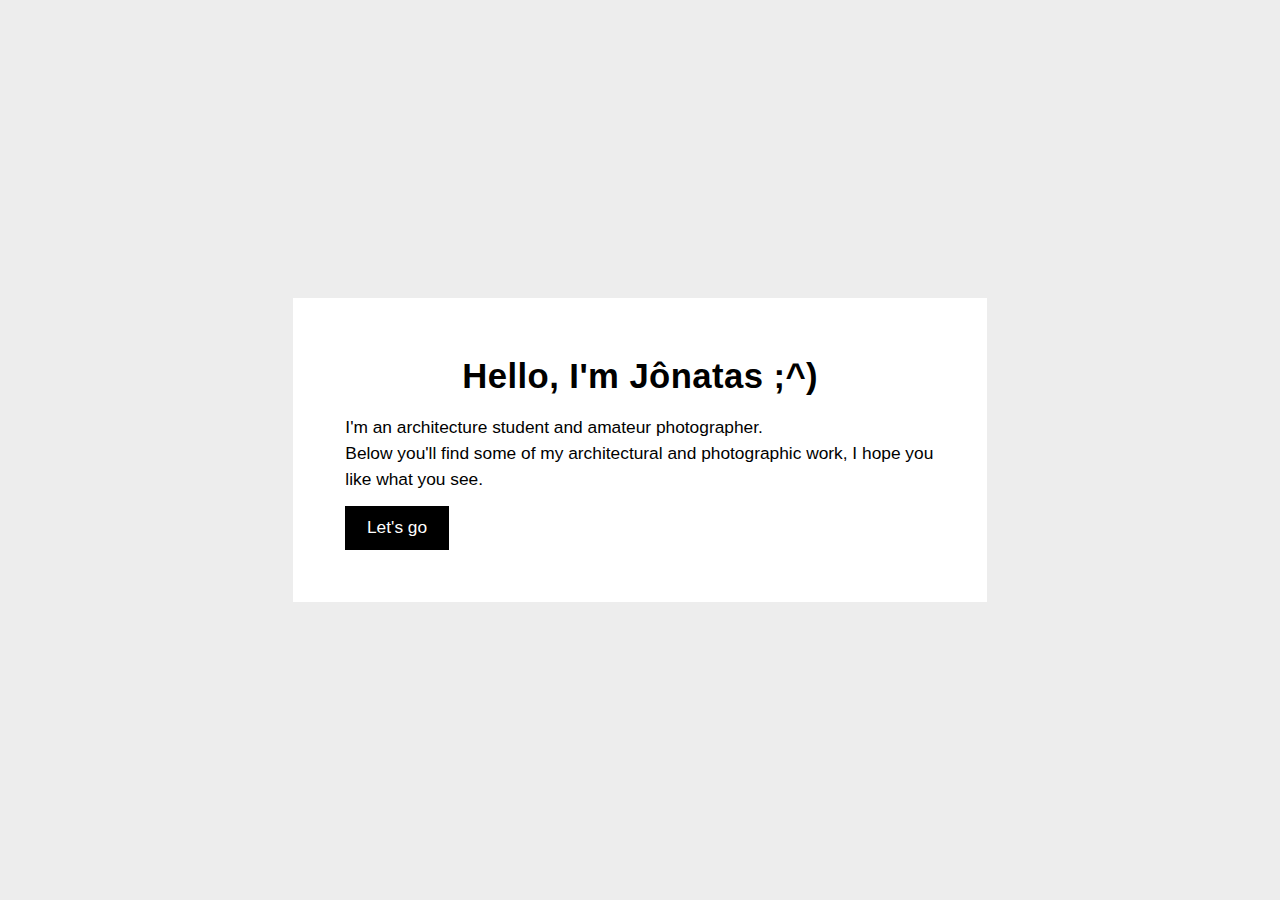
==== commit bd2c1a32: "Update index.html" ====
--- a/index.html
+++ b/index.html
@@ -77,16 +77,10 @@
           <span class="p">I'm an architecture student and amateur photographer.<br> Below you'll find some of my architectural and photographic work, I hope you like what you see.</span>
         </p>
         <ul id="buttons01" class="buttons">
-          <li><a href="#" class="button n01">Let's go</a></li>
+          <li><a href="sleepy.html" class="button n01">Let's go</a></li>
         </ul>
-        <div id="credits" class="icc-credits">
-          <span>
-            <a href="https://carrd.co/build?ref=auto">Made with Carrd</a>
-          </span>
-        </div>
       </div>
     </div>
   </div>
-    <script>(function() {var on = addEventListener,off = removeEventListener,$ = function(q) { return document.querySelector(q) },$$ = function(q) { return document.querySelectorAll(q) },$body = document.body,$inner = $('.inner'),client = (function() {var o = {browser: 'other',browserVersion: 0,os: 'other',osVersion: 0,mobile: false,canUse: null,flags: {lsdUnits: false,},},ua = navigator.userAgent,a, i;a = [['firefox',/Firefox\/([0-9\.]+)/],['edge',/Edge\/([0-9\.]+)/],['safari',/Version\/([0-9\.]+).+Safari/],['chrome',/Chrome\/([0-9\.]+)/],['chrome',/CriOS\/([0-9\.]+)/],['ie',/Trident\/.+rv:([0-9]+)/]];for (i=0; i < a.length; i++) {if (ua.match(a[i][1])) {o.browser = a[i][0];o.browserVersion = parseFloat(RegExp.$1);break;}}a = [['ios',/([0-9_]+) like Mac OS X/,function(v) { return v.replace('_', '.').replace('_', ''); }],['ios',/CPU like Mac OS X/,function(v) { return 0 }],['ios',/iPad; CPU/,function(v) { return 0 }],['android',/Android ([0-9\.]+)/,null],['mac',/Macintosh.+Mac OS X ([0-9_]+)/,function(v) { return v.replace('_', '.').replace('_', ''); }],['windows',/Windows NT ([0-9\.]+)/,null],['undefined',/Undefined/,null]];for (i=0; i < a.length; i++) {if (ua.match(a[i][1])) {o.os = a[i][0];o.osVersion = parseFloat( a[i][2] ? (a[i][2])(RegExp.$1) : RegExp.$1 );break;}}if (o.os == 'mac'&& ('ontouchstart' in window)&& ((screen.width == 1024 && screen.height == 1366)|| (screen.width == 834 && screen.height == 1112)|| (screen.width == 810 && screen.height == 1080)|| (screen.width == 768 && screen.height == 1024)))o.os = 'ios';o.mobile = (o.os == 'android' || o.os == 'ios');var _canUse = document.createElement('div');o.canUse = function(property, value) {var style;style = _canUse.style;if (!(property in style))return false;if (typeof value !== 'undefined') {style[property] = value;if (style[property] == '')return false;}return true;};o.flags.lsdUnits = o.canUse('width', '100dvw');return o;}()),trigger = function(t) {dispatchEvent(new Event(t));},cssRules = function(selectorText) {var ss = document.styleSheets,a = [],f = function(s) {var r = s.cssRules,i;for (i=0; i < r.length; i++) {if (r[i] instanceof CSSMediaRule && matchMedia(r[i].conditionText).matches)(f)(r[i]); else if (r[i] instanceof CSSStyleRule && r[i].selectorText == selectorText)a.push(r[i]);}},x, i;for (i=0; i < ss.length; i++)f(ss[i]);return a;},escapeHtml = function(s) {if (s === ''|| s === null|| s === undefined)return '';var a = {'&': '&amp;','<': '&lt;','>': '&gt;','"': '&quot;',"'": '&#39;',};s = s.replace(/[&<>"']/g, function(x) {return a[x];});return s;},thisHash = function() {var h = location.hash ? location.hash.substring(1) : null,a;if (!h)return null;if (h.match(/\?/)) {a = h.split('?');h = a[0];history.replaceState(undefined, undefined, '#' + h);window.location.search = a[1];}if (h.length > 0&& !h.match(/^[a-zA-Z]/))h = 'x' + h;if (typeof h == 'string')h = h.toLowerCase();return h;},scrollToElement = function(e, style, duration) {var y, cy, dy,start, easing, offset, f;if (!e)y = 0; else {offset = (e.dataset.scrollOffset ? parseInt(e.dataset.scrollOffset) : 0) * parseFloat(getComputedStyle(document.documentElement).fontSize);switch (e.dataset.scrollBehavior ? e.dataset.scrollBehavior : 'default') {case 'default':default:y = e.offsetTop + offset;break;case 'center':if (e.offsetHeight < window.innerHeight)y = e.offsetTop - ((window.innerHeight - e.offsetHeight) / 2) + offset; else y = e.offsetTop - offset;break;case 'previous':if (e.previousElementSibling)y = e.previousElementSibling.offsetTop + e.previousElementSibling.offsetHeight + offset; else y = e.offsetTop + offset;break;}}if (!style)style = 'smooth';if (!duration)duration = 750;if (style == 'instant') {window.scrollTo(0, y);return;}start = Date.now();cy = window.scrollY;dy = y - cy;switch (style) {case 'linear':easing = function (t) { return t };break;case 'smooth':easing = function (t) { return t<.5 ? 4*t*t*t : (t-1)*(2*t-2)*(2*t-2)+1 };break;}f = function() {var t = Date.now() - start;if (t >= duration)window.scroll(0, y); else {window.scroll(0, cy + (dy * easing(t / duration)));requestAnimationFrame(f);}};f();},scrollToTop = function() {scrollToElement(null);},loadElements = function(parent) {var a, e, x, i;a = parent.querySelectorAll('iframe[data-src]:not([data-src=""])');for (i=0; i < a.length; i++) {a[i].contentWindow.location.replace(a[i].dataset.src);a[i].dataset.initialSrc = a[i].dataset.src;a[i].dataset.src = '';}a = parent.querySelectorAll('video[autoplay]');for (i=0; i < a.length; i++) {if (a[i].paused)a[i].play();}e = parent.querySelector('[data-autofocus="1"]');x = e ? e.tagName : null;switch (x) {case 'FORM':e = e.querySelector('.field input, .field select, .field textarea');if (e)e.focus();break;default:break;}a = parent.querySelectorAll('deferred-script');for (i=0; i < a.length; i++) {x = document.createElement('script');x.setAttribute('data-deferred', '');if (a[i].getAttribute('src'))x.setAttribute('src', a[i].getAttribute('src'));if (a[i].textContent)x.textContent = a[i].textContent;a[i].replaceWith(x);}},unloadElements = function(parent) {var a, e, x, i;a = parent.querySelectorAll('iframe[data-src=""]');for (i=0; i < a.length; i++) {if (a[i].dataset.srcUnload === '0')continue;if ('initialSrc' in a[i].dataset)a[i].dataset.src = a[i].dataset.initialSrc; else a[i].dataset.src = a[i].src;a[i].contentWindow.location.replace('about:blank');}a = parent.querySelectorAll('video');for (i=0; i < a.length; i++) {if (!a[i].paused)a[i].pause();}e = $(':focus');if (e)e.blur();};window._scrollToTop = scrollToTop;var thisUrl = function() {return window.location.href.replace(window.location.search, '').replace(/#$/, '');};var getVar = function(name) {var a = window.location.search.substring(1).split('&'),b, k;for (k in a) {b = a[k].split('=');if (b[0] == name)return b[1];}return null;};var errors = {handle: function(handler) {window.onerror = function(message, url, line, column, error) {(handler)(error.message);return true;};},unhandle: function() {window.onerror = null;}};loadElements(document.body);var style, sheet, rule;style = document.createElement('style');style.appendChild(document.createTextNode(''));document.head.appendChild(style);sheet = style.sheet;if (client.mobile) {(function() {if (client.flags.lsdUnits) {document.documentElement.style.setProperty('--viewport-height', '100svh');document.documentElement.style.setProperty('--background-height', '100lvh');} else {var f = function() {document.documentElement.style.setProperty('--viewport-height', window.innerHeight + 'px');document.documentElement.style.setProperty('--background-height', (window.innerHeight + 250) + 'px');};on('load', f);on('orientationchange', function() {setTimeout(function() {(f)();}, 100);});}})();}if (client.os == 'android') {(function() {sheet.insertRule('body::after { }', 0);rule = sheet.cssRules[0];var f = function() {rule.style.cssText = 'height: ' + (Math.max(screen.width, screen.height)) + 'px';};on('load', f);on('orientationchange', f);on('touchmove', f);})();$body.classList.add('is-touch');} else if (client.os == 'ios') {if (client.osVersion <= 11)(function() {sheet.insertRule('body::after { }', 0);rule = sheet.cssRules[0];rule.style.cssText = '-webkit-transform: scale(1.0)';})();if (client.osVersion <= 11)(function() {sheet.insertRule('body.ios-focus-fix::before { }', 0);rule = sheet.cssRules[0];rule.style.cssText = 'height: calc(100% + 60px)';on('focus', function(event) {$body.classList.add('ios-focus-fix');}, true);on('blur', function(event) {$body.classList.remove('ios-focus-fix');}, true);})();$body.classList.add('is-touch');}})();</script>
   </body>
 </html>
